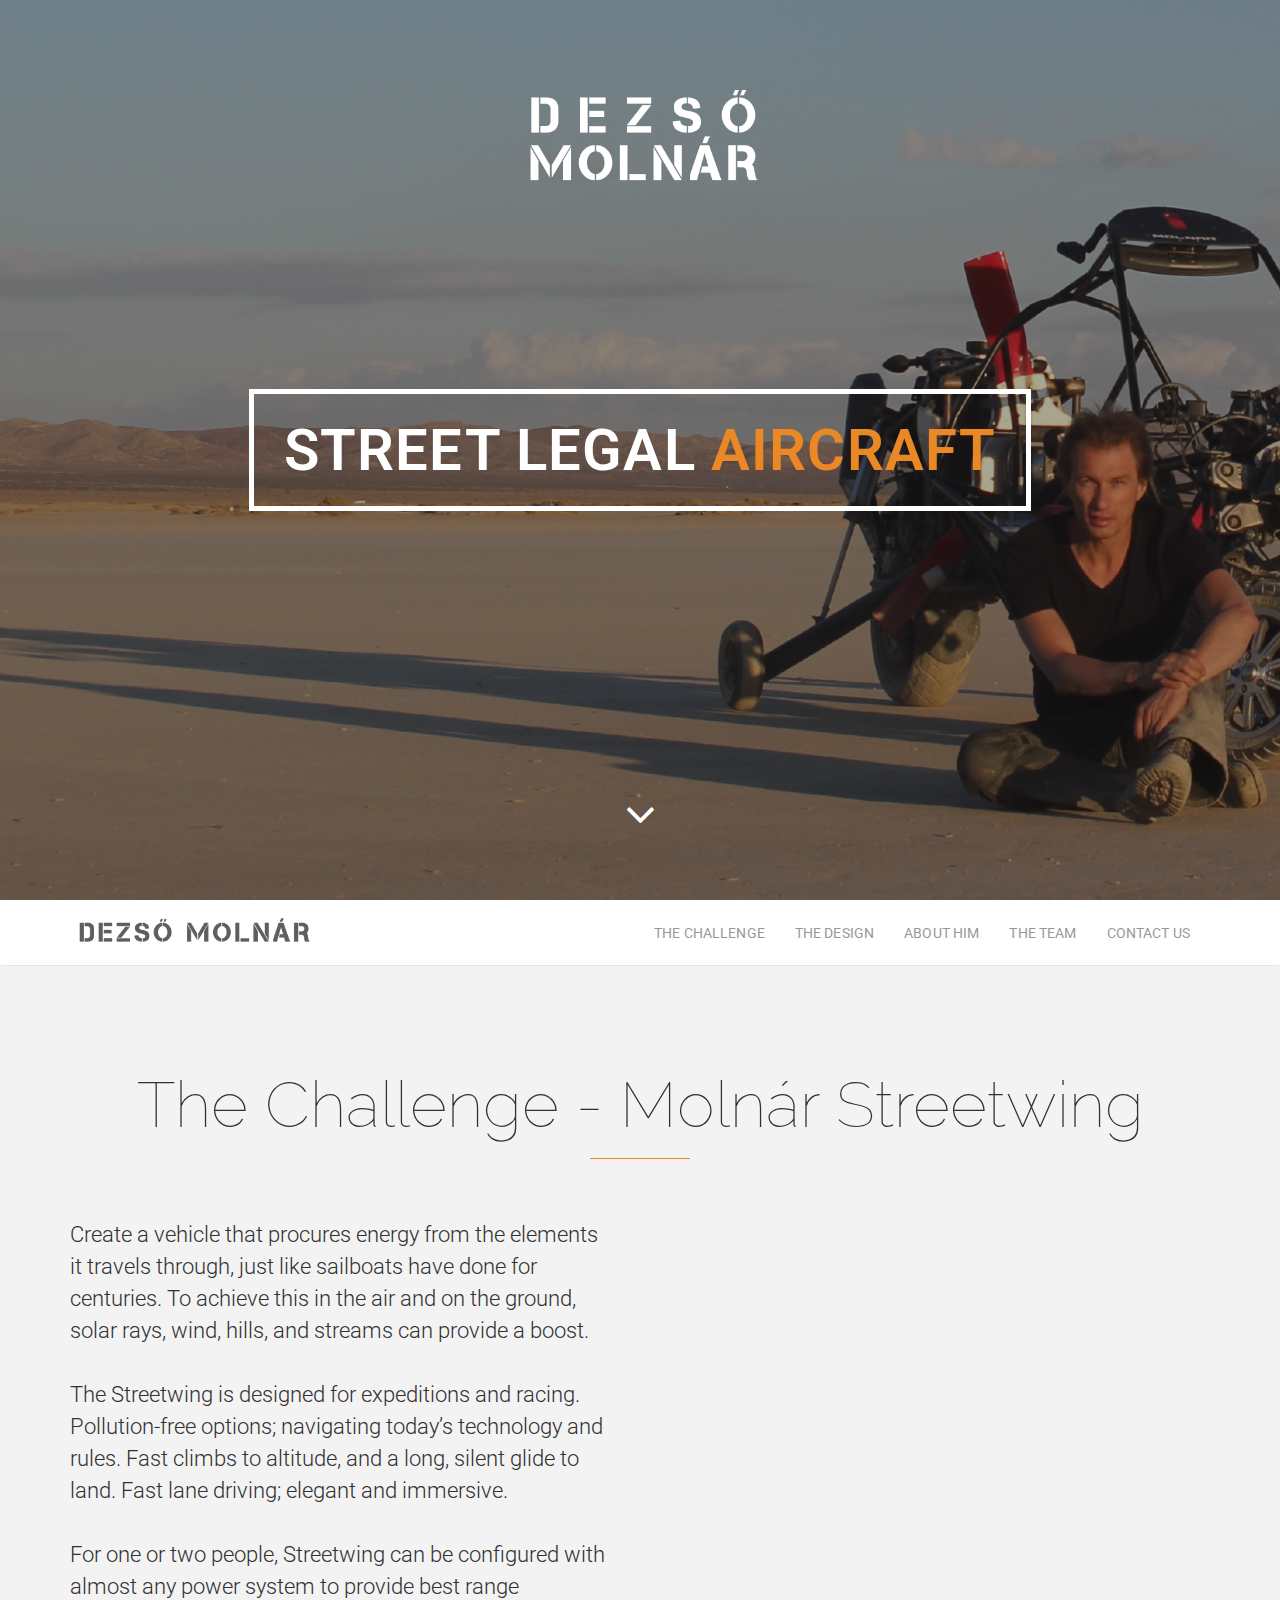
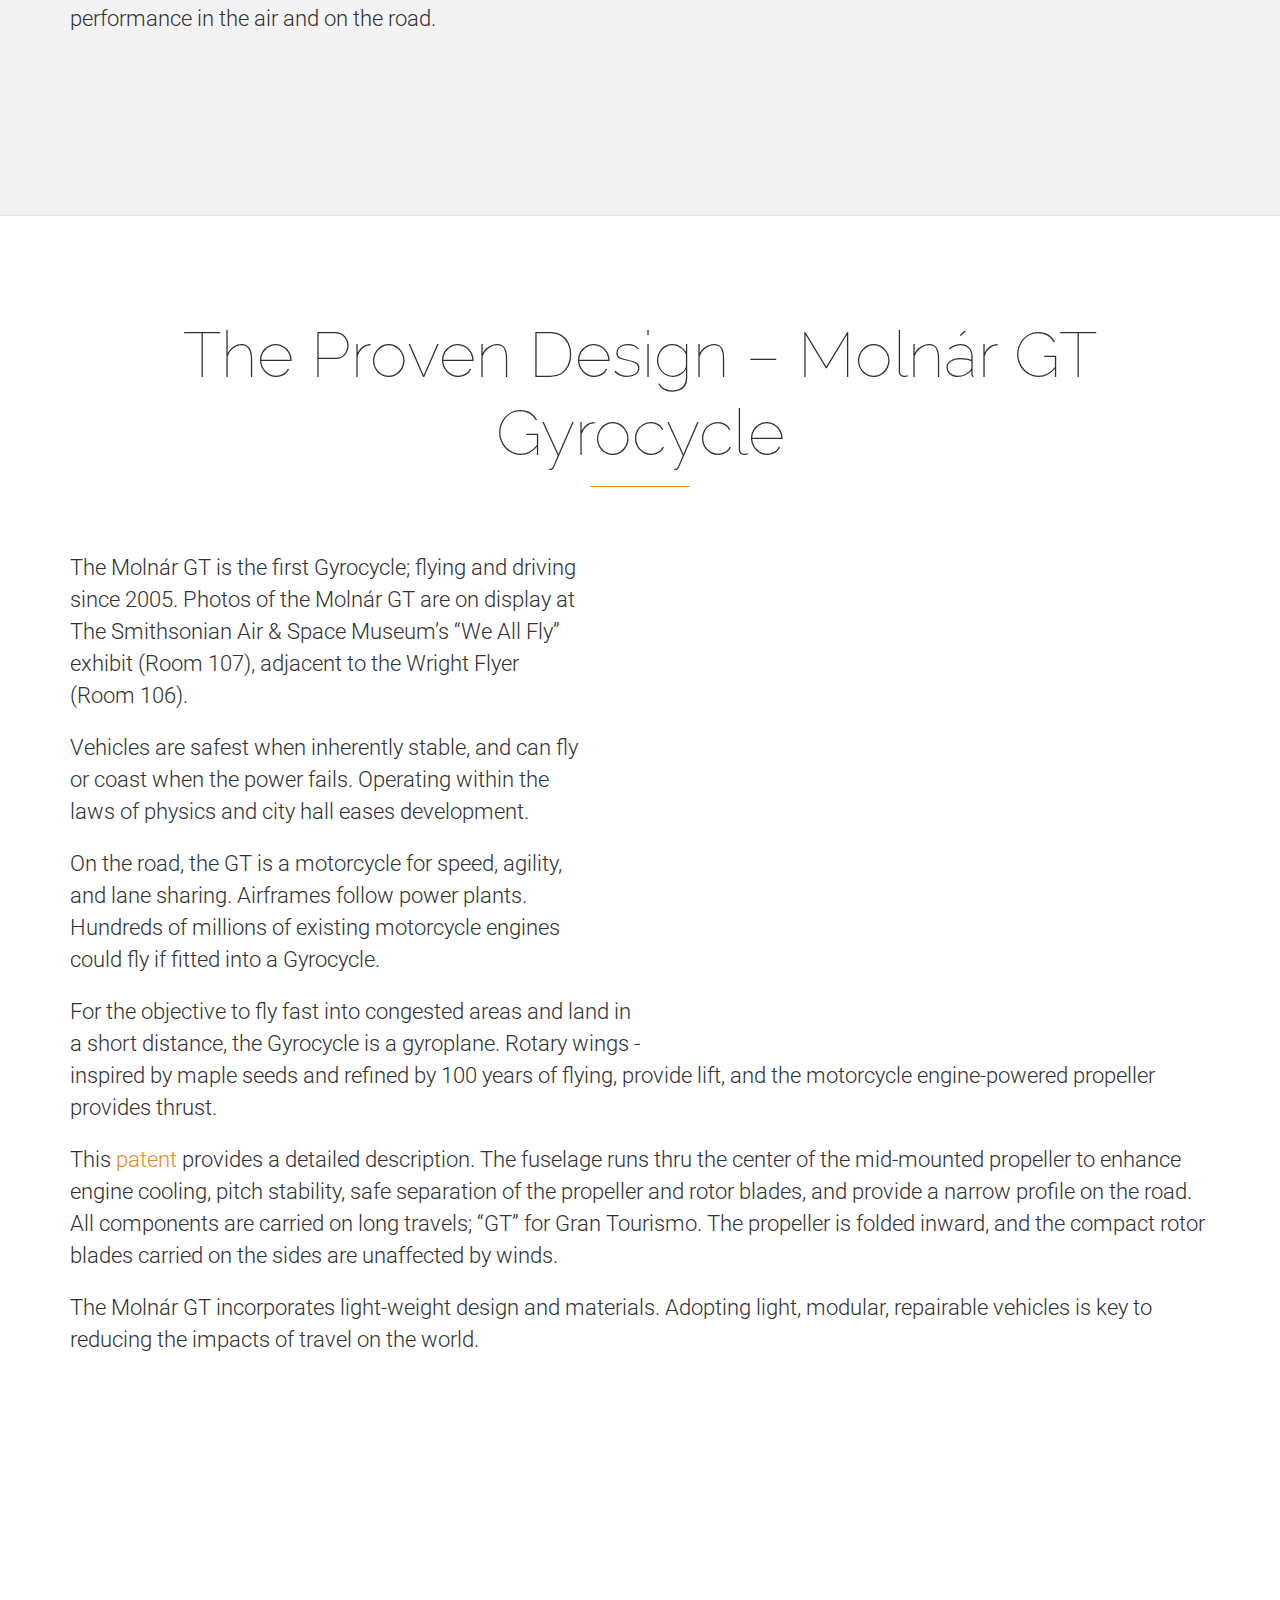
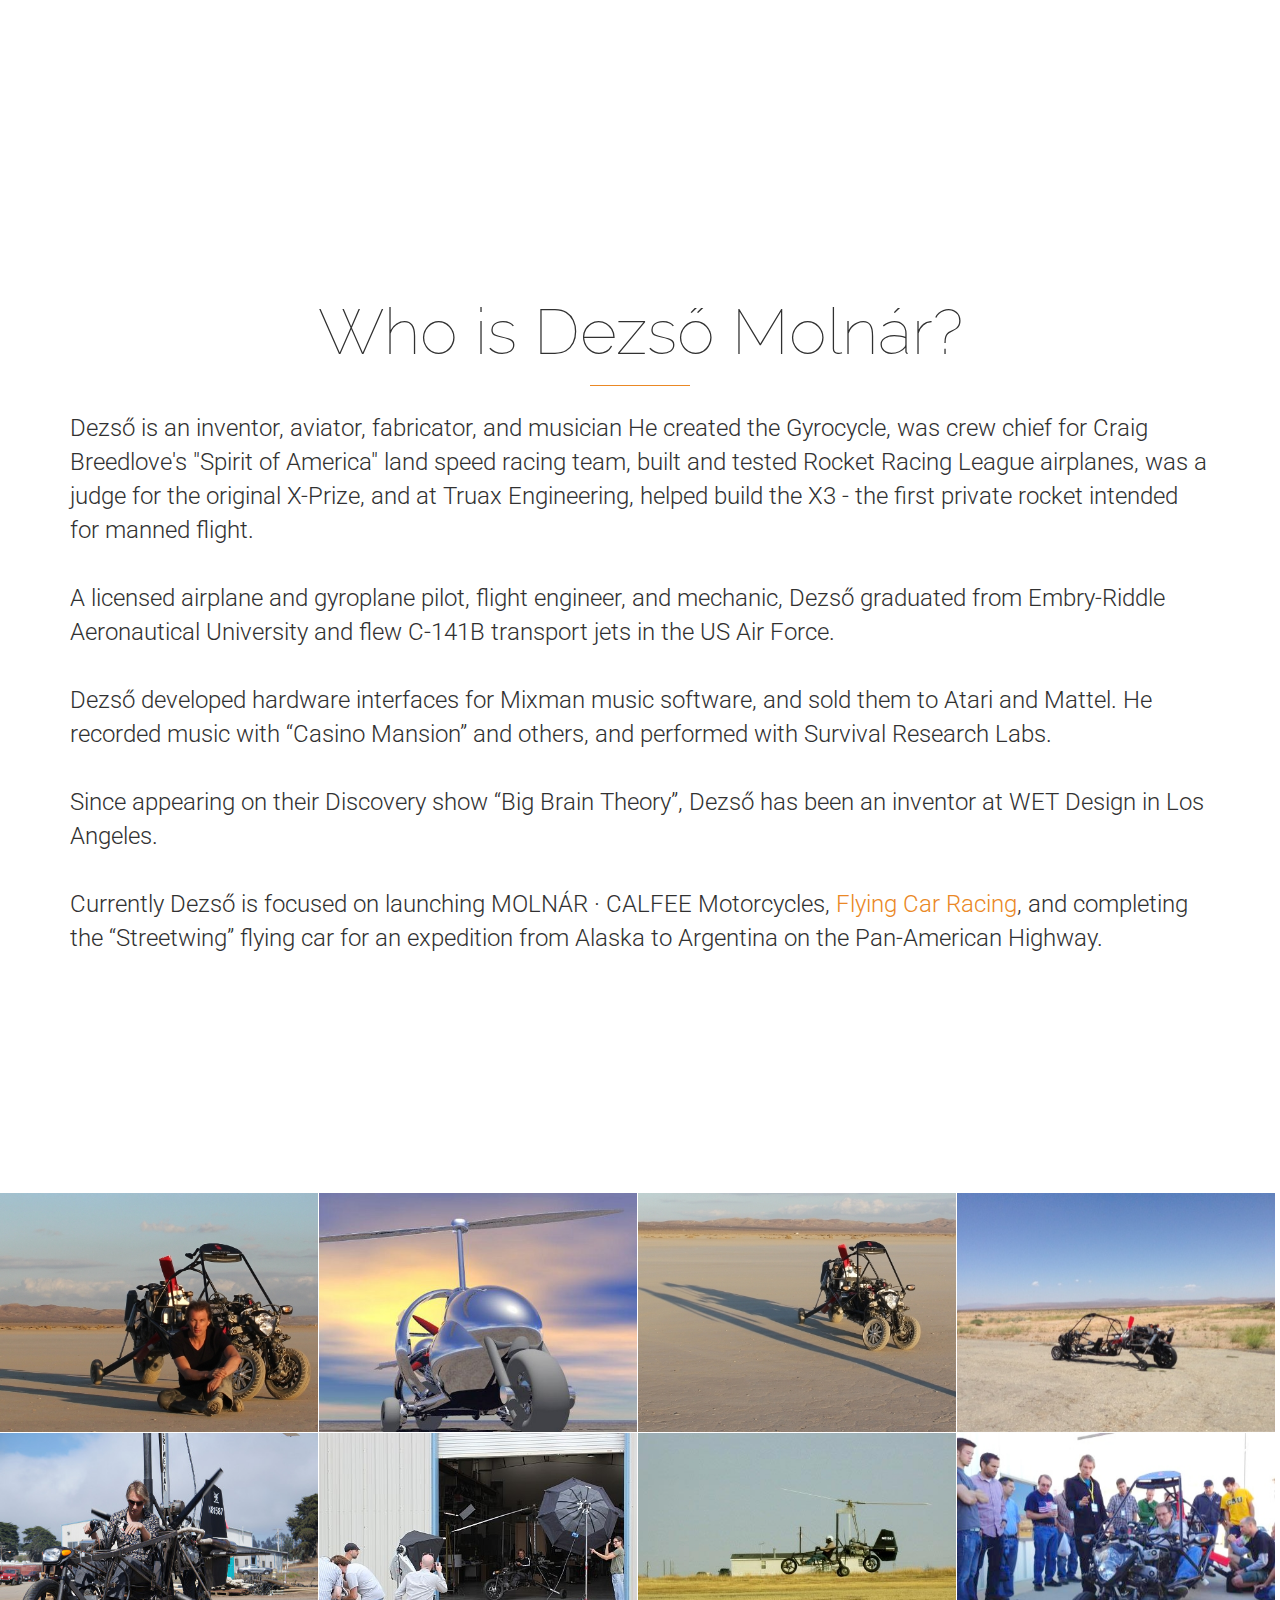
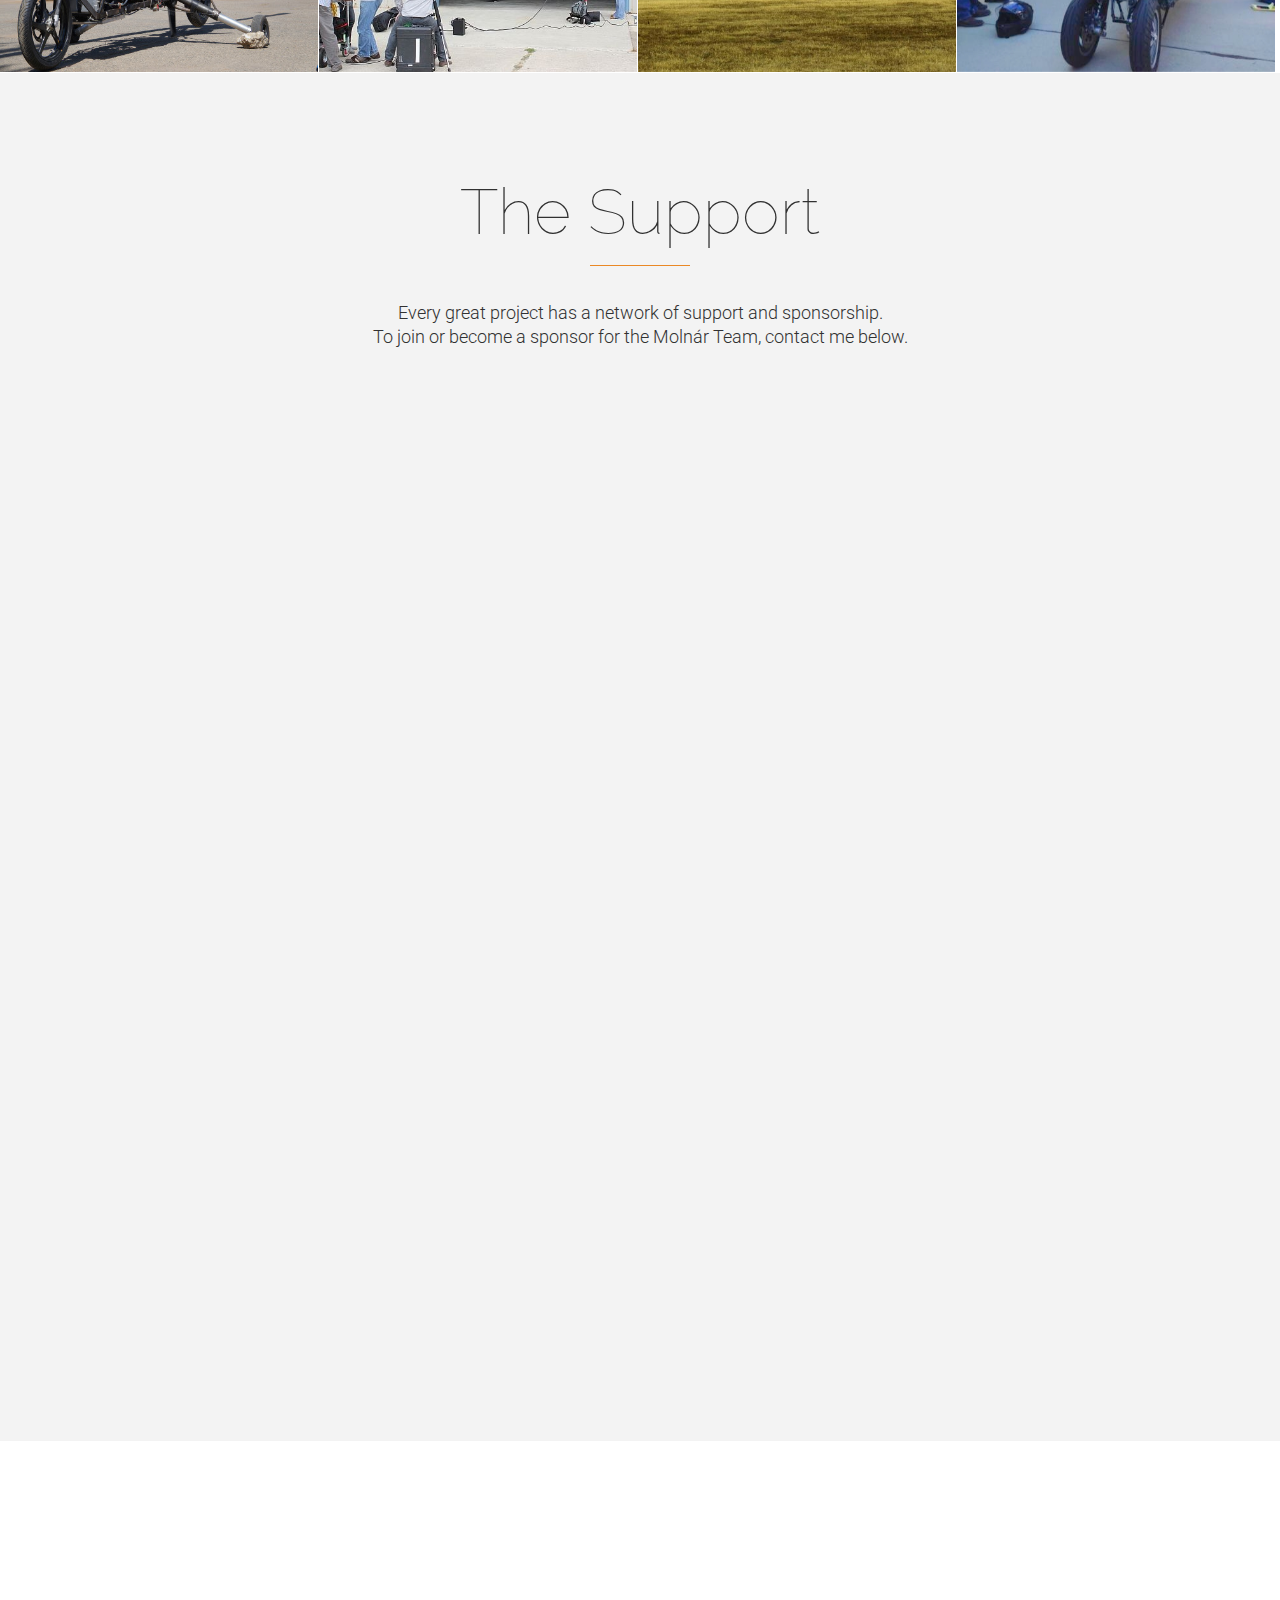
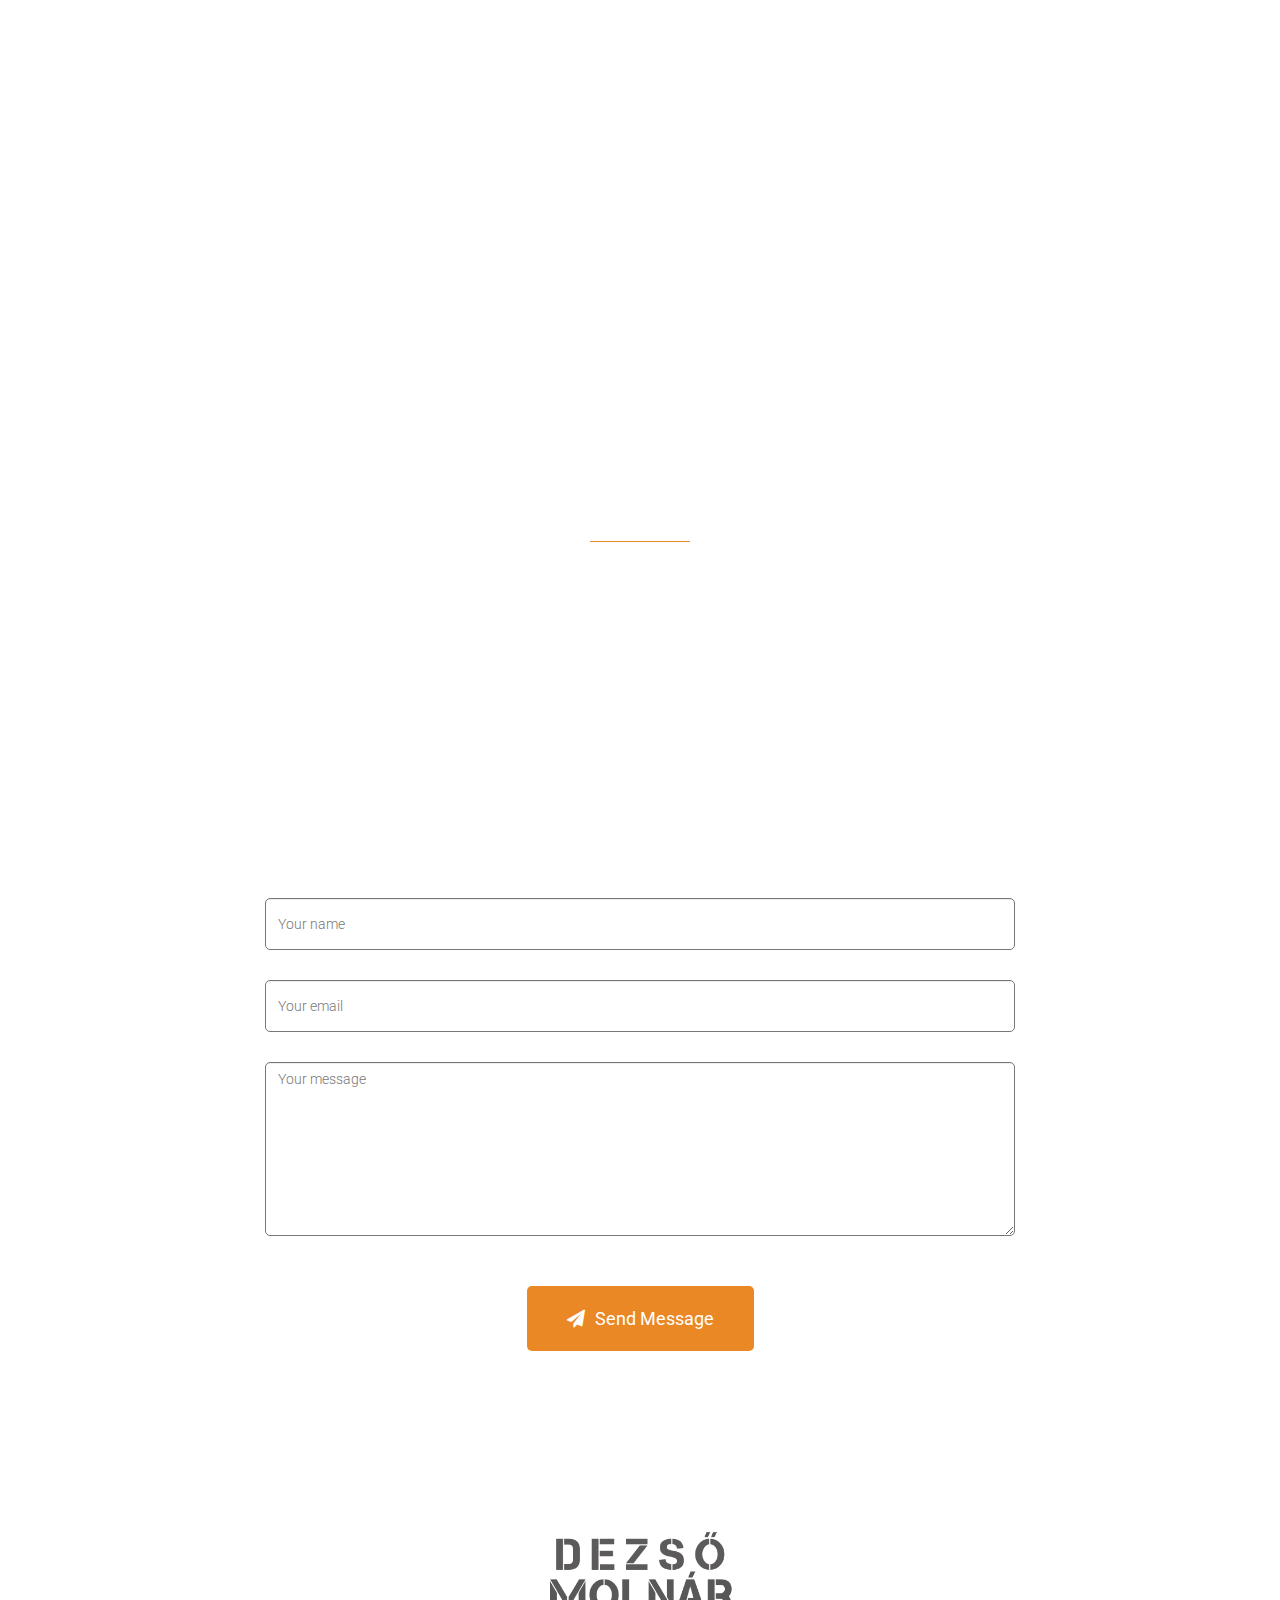
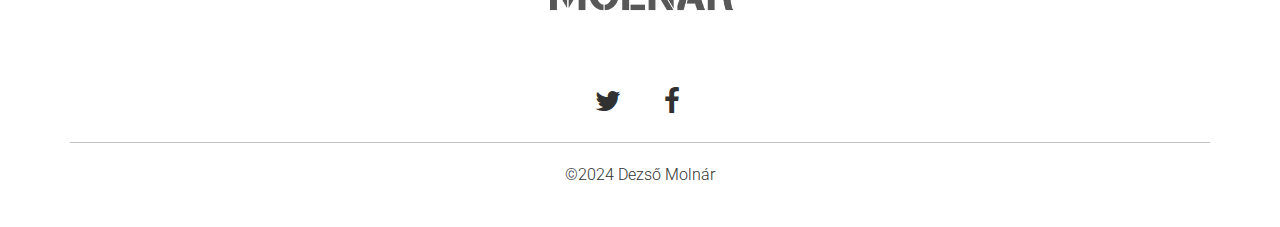
==== index.html @ 2fdbcf63 "Quotes and team updates" ====
<!DOCTYPE html>
<html lang="en-US" class="no-js">
	<head>

		<!-- ==============================================
		Title and Meta Tags
		=============================================== -->
		<meta charset="utf-8">
		<title>Dezso Molnar</title>
		<meta name="viewport" content="width=device-width, initial-scale=1, maximum-scale=1">
		<meta http-equiv="X-UA-Compatible" content="IE=edge">

		<!-- ==============================================
		Favicons
		=============================================== -->
		<link rel="shortcut icon" href="assets/images/favicon.ico">
		<link rel="apple-touch-icon" href="assets/images/apple-touch-icon.png">
		<link rel="apple-touch-icon" sizes="72x72" href="assets/images/apple-touch-icon-72x72.png">
		<link rel="apple-touch-icon" sizes="114x114" href="assets/images/apple-touch-icon-114x114.png">

		<!-- ==============================================
		CSS
		=============================================== -->
		<link rel="stylesheet" href="assets/css/bootstrap.min.css">
		<link rel="stylesheet" href="assets/css/font-awesome.css">
		<link rel="stylesheet" href="assets/css/flexslider.css">
		<link rel="stylesheet" href="assets/css/styles-5.css">


		<!-- ==============================================
		Fonts
		=============================================== -->
		<link href='http://fonts.googleapis.com/css?family=Roboto:100,300,100italic,400,300italic' rel='stylesheet' type='text/css'>
		<link href='http://fonts.googleapis.com/css?family=Raleway:400,100,200,300' rel='stylesheet' type='text/css'>

		<!-- ==============================================
		JS
		=============================================== -->

		<!--[if lt IE 9]>
			<script src="assets/js/respond.min.js"></script>
		<![endif]-->

		<script type="text/javascript" src="assets/js/libs/modernizr.min.js"></script>

	</head>

	<body data-spy="scroll" data-target="#main-nav" data-offset="400">

		<!--=== PAGE PRELOADER ===-->
		<div id="page-loader"><span class="page-loader-gif">Loading...</span></div>

		<!-- ==============================================
		HEADER
		=============================================== -->
		<header id="home" class="parallax-bg" data-parallax-background="assets/images/3.png" data-stellar-background-ratio=".4">

			<div class="header-content">

				<img class="header-logo" src="assets/images/dezso-logo2.png" alt=""/>

				<div class="flexslider header-slider">

					<ul class="slides">

						<li><h1 class="bordered-text">Street legal <span class="primary">aircraft</span></h1></li>
						<li><h1 class="bordered-text">The <span class="primary">future</span> of flight</h1></li>
						<li><h1 class="bordered-text"><span class="primary">Expeditions</span> and <span class="primary">racing</span></h1></li>

					</ul>

				</div><!--End home-slider -->

				<a class="scroll-button scrollto" href="#about"><i class="fa fa-angle-down"></i></a>

			</div>

		</header><!--End header -->

		<!-- ==============================================
		MAIN NAV
		=============================================== -->

		<div id="main-nav" class="navbar">
			<div class="container">

				<div class="navbar-header">

					<button type="button" class="navbar-toggle" data-toggle="collapse" data-target="#site-nav">
						<span class="icon-bar"></span><span class="icon-bar"></span><span class="icon-bar"></span>
					</button>

					<!-- ======= LOGO ========-->
					<a class="navbar-brand scrollto" href="#home">

						<img class="site-logo" src="assets/images/dezso-logo-main.png" alt="logo" />
					</a>

				</div>

				<div id="site-nav" class="navbar-collapse collapse">
					<ul class="nav navbar-nav navbar-right">
						<li class="sr-only">
							<a href="#home" class="scrollto">Home</a>
						</li>
						<li>
							<a href="#thechallenge" class="scrollto">The Challenge</a>
						</li>
						<li>
							<a href="#thedesign" class="scrollto">The Design</a>
						</li>
						<li>
							<a href="#dezsomolnar" class="scrollto">About Him</a>
						</li>
						<li>
							<a href="#thesupport" class="scrollto">The Team</a>
						</li>
						<li>
							<a href="#contact" class="scrollto">Contact Us</a>
						</li>
					</ul>
				</div><!--End navbar-collapse -->

			</div><!--End container -->

		</div><!--End main-nav -->

		<!-- ==============================================
		CALL TO ACTION
		=============================================== -->
		<section id="thechallenge" class="gray-bg padding-top-bottom">

			<div class="container">

				<h1 class="section-title">The Challenge - Molnár Streetwing</h1>
				<img  id="gyro"class="img-responsive img-center scrollimation fade-up" src="assets/images/car.png" alt="" />
				<div class="contain-description">
					<p id="description1">
						Create a vehicle that procures energy from the elements it travels through, just like sailboats have done for centuries. To achieve this in the air and on the ground, solar rays, wind, hills, and streams can provide a boost.

						<br /><br />The Streetwing is designed for expeditions and racing. Pollution-free options; navigating today’s technology and rules. Fast climbs to altitude, and a long, silent glide to land. Fast lane driving; elegant and immersive.

						<br /><br />For one or two people, Streetwing can be configured with almost any power system to provide best range performance in the air and on the road.
					</p>

				</div>

			</div><!--End container -->

		</section><!--End Call to Action -->
		<!-- ==============================================
		SERVICES
		=============================================== -->
		<section id="thedesign" class="white-bg padding-top-bottom">

			<div class="container">

				<h1 class="section-title">The Proven Design – Molnár GT Gyrocycle</h1>
				<img  id="copter"class="img-responsive img-center scrollimation fade-up" src="assets/images/3dRendition.jpg" alt="" />

				<p class="section-description gyrodesigndscript gdleft" id="gd1">
					The Molnár GT is the first Gyrocycle; flying and driving since 2005. Photos of the Molnár GT are on display at The Smithsonian Air & Space Museum’s “We All Fly” exhibit (Room 107), adjacent to the Wright Flyer (Room 106).
				</p>

				<p class="section-description gyrodesigndscript gdleft" id="gd2">
					Vehicles are safest when inherently stable, and can fly or coast when the power fails. Operating within the laws of physics and city hall eases development.
				</p>

				<p class="section-description gyrodesigndscript gdleft" id="gd3">
					On the road, the GT is a motorcycle for speed, agility, and lane sharing. Airframes follow power plants. Hundreds of millions of existing motorcycle engines could fly if fitted into a Gyrocycle.
				</p>

				<p class="section-description gyrodesigndscript" id="gd4">
					For the objective to fly fast into congested areas and land in a short distance, the Gyrocycle is a gyroplane. Rotary wings - inspired by maple seeds and refined by 100 years of flying, provide lift, and the motorcycle engine-powered propeller provides thrust.
				</p>

				<p class="section-description gyrodesigndscript" id="gd5">
					This <a href="https://patents.google.com/patent/US7815144B2/en?inventor=Dezso+Molnar">patent</a> provides a detailed description. The fuselage runs thru the center of the mid-mounted propeller to enhance engine cooling, pitch stability, safe separation of the propeller and rotor blades, and provide a narrow profile on the road. All components are carried on long travels; “GT” for Gran Tourismo. The propeller is folded inward, and the compact rotor blades carried on the sides are unaffected by winds.
				</p>

				<p class="section-description gyrodesigndscript" id="gd4">
					The Molnár GT incorporates light-weight design and materials. Adopting light, modular, repairable vehicles is key to reducing the impacts of travel on the world.
				</p>

			</div>

		</section>

		<!-- ==============================================
		COUNTERS
		=============================================== -->
		<section class="parallax-bg light-typo padding-top-bottom" data-parallax-background="assets/images/6-2.jpg" data-stellar-background-ratio=".5">

			<div class="container">

				<div class="row counters scrollimation fade-up">

					<div class="col-md-4 col-sm-6 text-center">

						<h1 class="counter" data-to="13" data-speed="3000">0</h1>
						<p>Years in Development</p>

					</div>

					<div class="col-md-4 col-sm-6 text-center">

						<h1 class="counter" data-to="110" data-speed="1500">0</h1>
						<p>Max Ground Speed</p>

					</div>

					<div class="col-md-4 col-sm-6 text-center">

						<h1 class="counter" data-to="70" data-speed="2300">0</h1>
						<p>Max Air Speed</p>

					</div>

				</div>

			</div>

		</section>

		<!-- ==============================================
		PORTFOLIO
		=============================================== -->
		<section id="dezsomolnar" class="padding-top">

			<div class="container">

				<h1 class="section-title">Who is Dezső Molnár?</h1>

				<p id="about">Dezső is an inventor, aviator, fabricator, and musician He created the Gyrocycle, was crew chief for Craig Breedlove's "Spirit of America" land speed racing team, built and tested Rocket Racing League airplanes, was a judge for the original X-Prize, and at Truax Engineering, helped build the X3 - the first private rocket intended for manned flight.

				<br /><br />A licensed airplane and gyroplane pilot, flight engineer, and mechanic, Dezső graduated from Embry-Riddle Aeronautical University and flew C-141B transport jets in the US Air Force.

				<br /><br />Dezső developed hardware interfaces for Mixman music software, and sold them to Atari and Mattel. He recorded music with “Casino Mansion” and others, and performed with Survival Research Labs.

				<br /><br />Since appearing on their Discovery show “Big Brain Theory”, Dezső has been an inventor at WET Design in Los Angeles.

				<br /><br />Currently Dezső is focused on launching MOLNÁR · CALFEE Motorcycles, <a href="http://www.flyingcarracing.com">Flying Car Racing</a>, and completing the “Streetwing” flying car for an expedition from Alaska to Argentina on the Pan-American Highway.
				</p>
				<!--==== Portfolio Filters ====-->
				<div id="filter-works">
					<ul>
						<li class="active scrollimation fade-right d1">
							<a href="#" data-filter="*">All</a>
						</li>
						<li class="scrollimation fade-right">
							<a href="#" data-filter=".dezso">Dezső</a>
						</li>
						<li class="scrollimation fade-left">
							<a href="#" data-filter=".design">The Construction</a>
						</li>
						<li class="scrollimation fade-left d1">
							<a href="#" data-filter=".flying">In Flight</a>
						</li>
					</ul>
				</div><!--End portfolio filters -->

				<!--==== Project Preview ====-->
				<div id="project-preview">

					<span class="close-preview">&times;</span>

					<h1 id="project-title"></h1>

					<div id="project-slider" class="flexslider"></div>

					<div id="project-content"></div>

				</div><!--Project Preview -->

			</div>

			<div class="masonry-wrapper">

				<div id="projects-container">

					<!-- ==============================================
					SINGLE PROJECT ITEM
					=============================================== -->
					<article class="project-item dezso">

						<img class="img-responsive project-image" src="assets/images/3-thumb.JPG"  alt=""><!--Project thumb -->

						<div class="hover-mask">
							<h2 class="project-title">Dezső Molnár</h2><!--Project Title -->
							<p>About him</p><!--Project Subtitle -->
						</div>

						<!--==== Project Preview HTML ====-->
						<div class="sr-only project-description" data-images="assets/images/3.JPG,assets/images/4.JPG,assets/images/construct/IMG_0874.JPG,assets/images/spirit_of_america.jpg,assets/images/soa_dezso_molnar.jpg,assets/images/spirit_tent_crew.jpg" >

							<p>Aviation, invention, fabrication, racing, exploration, music and cycling.</p>

							<p class="text-center"><a class="btn btn-quattro" href="mailto:dezsom@gmail.com"><i class="fa fa-arrow-right"></i>Email Dezso</a></p>

						</div>
					</article>
					<!-- ==============================================
					END PROJECT ITEM
					=============================================== -->

					<article class="project-item design">

						<img class="img-responsive project-image" src="assets/images/3dRendition-thumb.jpg"  alt=""><!--Project thumb -->

						<div class="hover-mask">
							<h2 class="project-title">The Machines</h2><!--Project Title -->
							<p>Inspiration to completion</p><!--Project Subtitle -->
						</div>

						<!--==== Project Preview HTML ====-->

						<div class="sr-only project-description" data-images="assets/images/3dRendition.jpg,assets/images/construct/GT2-exterior-2.jpg,assets/images/construct/GT-exterior.jpg" >

							<p>The Molnár G2 is a high-performance gyrocopter that represents Dezso Molnár’s vision for a flying car future.  The 2014 G2 features a carbon-fiber frame paired with a Suzuki SV650 motorcycle engine and carbon-steel propeller.  Molnár’s designs are light-weight and inspired by nature.  The vehicle achieves flight without a direct-drive spinning rotor while reaching ground speeds of up to 200 mph.</p>

							<p>Besides being uniquely well-adjusted vehicle for both terrestrial and airborne travel, the G2 has a variety of features common to most gyrocopters.  The gyrocopter has a superior safety profile due to an auto-rotating vertical-axis rotor, with a design inspired by the aerodynamic sycamore seed.  The rear-mounted horizontal-axis propeller pushes air past the propeller to generate lift and enable flight.  For terrestrial travel, the rear propeller disengages with the rotor and engages with the transmission, allowing the vehicle to achieve a rapid and seamless transition between flight and air travel modes.</p>

							<p>The G2 incorporates a versatile gyro design with light-weight materials and a vision to create a cost-effective flying car design for the near future.  To accelerate development, Molnar has proposed creating a flying car racing circuit that is sure to delight fans with a combination of speed and aero-acrobatics.</p>

						</div>

					</article><!--End Project Item -->

					<article class="project-item design">

						<img class="img-responsive project-image" src="assets/images/4-thumb.JPG"  alt=""><!--Project thumb -->

						<div class="hover-mask">
							<h2 class="project-title">Molnár G2</h2><!--Project Title -->
							<p>Built for Speed</p><!--Project Subtitle -->
						</div>

						<!--==== Project Preview HTML ====-->

						<div class="sr-only project-description" data-images="assets/images/4.JPG" >

							<p>
								Previous attempts to build a flying car have been "commuter vehicles for everybody".  This approach has not yielded a winning technology.
							</p>

							<p>
								We're proposing a new approach; the G2 is a call-to-arms, an invocation to join a new kind of motorsport to drive the development of flying cars.
							</p>

							<p>
								The G2 uses a stock Suzuki GSX-R 600 motorcycle engine to meld motorcycle with flying machine.  By building around a motorcycle concept, the G2 stays lightweight and avoids heavy requirements imposed on the building of automobiles.
							</p>

						</div>

					</article><!--End Project Item -->

					<article class="project-item design">

						<img class="img-responsive project-image" src="assets/images/Desert-thumb.jpg"  alt=""><!--Project thumb -->

						<div class="hover-mask">
							<h2 class="project-title">Mojave Desert</h2><!--Project Title -->
							<p>Road Trials</p><!--Project Subtitle -->
						</div>

						<!--==== Project Preview HTML ====-->

						<div class="sr-only project-description" data-images="assets/images/Desert.jpg" >

							<p>Safety is paramount for the viability of a flying car racing league. That's why the G2 has been subjected to extensive land and road tests.</p>

							<p>Most testing is conducted in the dry, flat conditions of the deserts around the Los Angeles area, including the Mojave Desert and El Mirage salt flats.</p>

						</div>

					</article><!--End Project Item -->

					<article class="project-item flying">

						<img class="img-responsive project-image" src="assets/images/molnar-gt-thumb.jpg"  alt=""><!--Project thumb -->

						<div class="hover-mask">
							<h2 class="project-title">Molnár GT</h2><!--Project Title -->
							<p>1st Generation Gyro</p><!--Project Subtitle -->
						</div>

						<!--==== Project Preview HTML ====-->

						<div class="sr-only project-description" data-images="assets/images/molnar-gt.jpg,assets/images/40664-molari_043.jpg,assets/images/40665-molari_047.jpg,assets/images/dez_tested_7.jpg" >

						</div>

					</article><!--End Project Item -->

					<article class="project-item">

						<img class="img-responsive project-image" src="assets/images/IMG_0901-thumb.JPG"  alt=""><!--Project thumb -->

						<div class="hover-mask">
							<h2 class="project-title">Media</h2><!--Project Title -->
							<p>Building awareness</p><!--Project Subtitle -->
						</div>

						<!--==== Project Preview HTML ====-->

						<div class="sr-only project-description" data-images="assets/images/IMG_0901.JPG" >

							<p>Stirring public passion support for the development of flying cars is central to any realistic plan for commercializing this form of transport.  Like any ambitious new technology, practical flying cars are years away from practical application.</p>

							<p>But that doesn't mean there isn't work that can be done now.</p>
							<p>The eye-catching G2 and GT have both been widely displayed at fairs, conventions and private demonstrations to help bring awareness to what's possible.  For more information on Press or Media opportunities with the Molnár G2 or GT, contact me below.</p>
						</div>

					</article><!--End Project Item -->

					<article class="project-item flying">

						<img class="img-responsive project-image" src="assets/images/flight.jpg"  alt=""><!--Project thumb -->

						<div class="hover-mask">
							<h2 class="project-title">In Flight</h2><!--Project Title -->
							<p>Safety First</p><!--Project Subtitle -->
						</div>

						<!--==== Project Preview HTML ====-->

						<div class="sr-only project-description" data-images="assets/images/flight.jpg" >

							<p>The first generation Molnár GT was completed in 2006 and was flown numerous occasions.  The G2 requires some additional investment to develop the vertical-axis rotor. The current plan is to begin flight tests with the G2 in early 2015</p>

						</div>

					</article><!--End Project Item -->

					<article class="project-item dezso">

						<img class="img-responsive project-image" src="assets/images/scaled.jpg"  alt=""><!--Project thumb -->

						<div class="hover-mask">
							<h2 class="project-title">Demonstrations</h2><!--Project Title -->
							<p>Demos and Special Events</p><!--Project Subtitle -->
						</div>

						<!--==== Project Preview HTML ====-->

						<div class="sr-only project-description" data-images="assets/images/scaled.jpg" >

							<p>Contact us below to learn about demonstrations or having the G2 displayed at your event.  Eye-catching and exciting, the G2 draws crowds and inspires.</p>
						</div>

					</article><!--End Project Item -->

				</div><!-- End projects -->

			</div><!-- End container -->

		</section>

		<!-- ==============================================
		TEAM
								<li><a href="http://www.lindberghgallery.com/"><i class="fa fa-envelope fa-fw"></i></a></li>
								<li><a href="https://twitter.com/ErikLindbergh"><i class="fa fa-twitter fa-fw"></i></a></li>
								<li><a href="https://www.facebook.com/erik.lindbergh"><i class="fa fa-facebook fa-fw"></i></a></li>
								<li><a href="http://www.linkedin.com/pub/craig-calfee/8/204/175"><i class="fa fa-linkedin fa-fw"></i></a></li>
		=============================================== -->
		<section id="thesupport" class="gray-bg padding-top-bottom">

			<div class="container">

				<h1 class="section-title">The Support</h1>
				<p class="section-description">Every great project has a network of support and sponsorship.

				<br>To join or become a sponsor for the Molnár Team, contact me below.
				</p>

				<div class="row">

					<div class="col-md-3 col-sm-6 team-member scrollimation fade-up d1">

						<div class="member-thumb">
							<img class="img-responsive img-center" src="assets/images/headshots/craig_calfee_streetwing_320x320.jpg" alt="" />

							<ul class="member-socials">
								<li><a href="http://www.calfeedesign.com"><i class="fa fa-envelope fa-fw"></i></a></li>
								<li><a href="http://www.linkedin.com/in/craigcalfee"><i class="fa fa-linkedin fa-fw"></i></a></li>
							</ul>

						</div>

						<div class="member-details">
							<h4>Craig Calfee</h4>
							<p class="title">Designer</p>
							<p>Craig is the award-winning designer of carbon-fiber and bamboo-frame bicycles at Calfee Design.</p>
						</div>

					</div>

					<div class="col-md-3 col-sm-6 team-member scrollimation fade-up">

						<div class="member-thumb">
							<img class="img-responsive img-center" src="assets/images/headshots/team_Leon_Warner_garage_320x320.jpg" alt="" />

							<ul class="member-socials">
								<li><a href="http://www.linkedin.com/in/leon-warner-1095791b5"><i class="fa fa-linkedin fa-fw"></i></a></li>
							</ul>

						</div>

						<div class="member-details">
							<h4>Leon Warner</h4>
							<p class="title">Composite Engineer</p>
							<p>
								Leon has built 60+ unique aircraft at Scaled Composites and also the Spirit of America land speed car.
							</p>
						</div>

					</div>

					<div class="col-md-3 col-sm-6 team-member scrollimation fade-up">

						<div class="member-thumb">
							<img class="img-responsive img-center" src="assets/images/headshots/team_elliott_xWing_mojave_fuel_HR_320x320.jpg" alt="" />

							<ul class="member-socials">
								<li><a href="https://www.linkedin.com/in/elliot-seguin-ba2a6434"><i class="fa fa-linkedin fa-fw"></i></a></li>
							</ul>

						</div>

						<div class="member-details">
							<h4>Elliott Seguin</h4>
							<p class="title">Experimental Test Pilot</p>
							<p>Wasabi Aero.</p>
						</div>

					</div>

					<div class="col-md-3 col-sm-6 team-member scrollimation fade-up">

						<div class="member-thumb">
							<img class="img-responsive img-center" src="assets/images/headshots/team_jesus_galaz_320x320.jpg" alt="" />

							<ul class="member-socials">
								<li><a href="https://www.linkedin.com/in/jesusgalaz"><i class="fa fa-linkedin fa-fw"></i></a></li>
							</ul>

						</div>

						<div class="member-details">
							<h4>Jesus Galaz</h4>
							<p class="title">Advanced Solid Works Designer</p>
							<p>Jesus models the Streetwing designs, and is a professor at Art Center College of Design.</p>
						</div>

					</div>

					<div class="col-md-3 col-sm-6 team-member scrollimation fade-up d1">

						<div class="member-thumb">
							<img class="img-responsive img-center" src="assets/images/headshots/team_ernesto_alvarez_320x320.jpg" alt="" />

							<ul class="member-socials">
								<li><a href="https://www.linkedin.com/in/ernesto-alvarez-live"><i class="fa fa-linkedin fa-fw"></i></a></li>
							</ul>

						</div>

						<div class="member-details">
							<h4>Ernesto Alvarez</h4>
							<p class="title">Electrical Technician</p>
							<p>Ernesto developed electrical systems on xWing, Streetwing, and daily at Industrial Light & Magic.</p>
						</div>

					</div>

				</div>

			</div>

		</section>

		<!-- ==============================================
		TESTIMONIALS
		=============================================== -->
		<section id="testimonials" class="parallax-bg light-typo padding-top-bottom" data-parallax-background="assets/images/5-1.jpg" data-stellar-background-ratio=".5">

			<div class="container">

				<h1 class="section-title scrollimation fade-up">What people say</h1>

				<div class="row scrollimation fade-in">

					<div class="col-sm-10 col-sm-offset-1">

						<div id="testimonials-slider" class="flexslider">

							<ul class="slides">
								<!--Single Testimonial-->
								<li>
									<div class="media">
										<div class="pull-left">
											<img class="client-img img-circle" src="assets/images/quote_Ashlee_G2_150x150.JPG" alt=""/>
										</div>
										<div class="media-body">
											<p class="testimonial">&ldquo;The best ride I have ever had&ldquo;</p>
											<p class="client">Ashlee Vance, author of "Elon Musk" and host of Bloomberg's "Hello World"<span></span></p>
										</div>
									</div>
								</li><!--End Single Testimonial-->
								<li>
									<div class="media">
										<div class="pull-left">
											<img class="client-img img-circle" src="assets/images/quote_Nolan_150x150.jpg" alt=""/>
										</div>
										<div class="media-body">
											<p class="testimonial">&ldquo;Dezső is the most talented engineer I know.  Not only does he think it up, he builds it.&ldquo;</p>
											<p class="client">Nolan Bushnell, Atari Founder and author of "Finding the Next Steve Jobs"</p>
										</div>
									</div>
								</li><!--End Single Testimonial-->
								<li>
									<div class="media">
										<div class="pull-left">
											<img class="client-img img-circle" src="assets/images/quote_mike_horn_150x150.jpg" alt=""/>
										</div>
										<div class="media-body">
											<p class="testimonial">&ldquo;Gyrocycles are the future of exploration.&ldquo;</p>
											<p class="client">Mike Horn, Explorer and Adventurer</p>
										</div>
									</div>
								</li>
								<li>
									<div class="media">
										<div class="pull-left">
											<img class="client-img img-circle" src="assets/images/quote_Kotler_GT_150x150.jpg" alt=""/>
										</div>
										<div class="media-body">
											<p class="testimonial">&ldquo;That conversation about the GT more than anything inspired this book&ldquo;</p>
											<p class="client">Steven Kotler, author of "Tomorrowland" and "Rise of Superman"<span></span></p>
										</div>
									</div>
								</li>
								<li>
									<div class="media">
										<div class="pull-left">
											<img class="client-img img-circle" src="assets/images/quote_Hatfield_150x150.jpg" alt=""/>
										</div>
										<div class="media-body">
											<p class="testimonial">&ldquo;The Streetwing is the Holy Grail&ldquo;</p>
											<p class="client">Richard Hatfield, CEO, Lighting Motorcycles<span></span></p>
										</div>
									</div>
								</li>
								<li>
									<div class="media">
										<div class="pull-left">
											<img class="client-img img-circle" src="assets/images/quote_dick_rutan_150x150.jpg" alt=""/>
										</div>
										<div class="media-body">
											<p class="testimonial">&ldquo;You solved the rotation problem. That's clever, that's really clever.&ldquo;</p>
											<p class="client">Dick Rutan, Voyager pilot and Collier Trophy recipient<span></span></p>
										</div>
									</div>
								</li>

							</ul>

						</div><!-- End slider -->

					</div><!-- End col -->

				</div><!-- End row -->

			</div><!-- End container -->

		</section>

		<!-- ==============================================
		PRESS
		=============================================== -->

		<!-- ==============================================
		CALL TO ACTION
		=============================================== -->
		<!-- <section class="color-bg light-typo cta">

			<div class="container">

				<div class="row scrollimation fade-right">
					<div class="col-md-9 cta-message">
						<p><strong>QUATTRO Bootstrap Template</strong> is the perfect sollution for your team's online portfolio. Don't waste time!</p>
					</div>
					<div class="col-md-3 cta-button">
						<p class="text-center"><a class="btn btn-quattro transparent" href="#"><i class="fa fa-shopping-cart"></i>Purchase Now</a></p>
					</div>
				</div> --><!--End row-->

			<!-- </div> --><!--End container -->

		<!-- /section> --><!--End Call to Action -->

		<!-- ==============================================
		CONTACT
		=============================================== -->
		<section id="contact" class="parallax-bg light-typo padding-top-bottom " data-parallax-background="assets/images/contact-bg.jpg" data-stellar-background-ratio=".1">

			<div class="container">

				<h1 class="section-title">Learn More</h1>
				<p class="section-description">
					To learn how to get involved in the development or display of these new vehicles, please contact Dezső Molnár.

					If you’re from the Press or Media, please contact Dezső Molnár to coordinate viewings of our new releases.

					To learn about how you can support the development of the future of urban transport, please contact us using the information below.

				<div class="row margin-bottom">

					<div class="col-sm-12 text-center contact-item scrollimation fade-up d1">
						<a class="icon" href="mailto:dezsom@gmail.com"><i class="fa fa-envelope fa-fw"></i></a>
						<h2>Email</h2>
						<p>dezsom@gmail.com</p>
					</div>

				</div>

				<div class="row">

					<!--=== Contact Form ===-->

					<form id="contact-form" class="col-sm-8 col-sm-offset-2" action="contact.php" method="post" novalidate>

						<div class="form-group">
						  <label class="control-label" for="contact-name">Name</label>
						  <div class="controls">
							<input id="contact-name" name="contactName" placeholder="Your name" class="form-control requiredField" type="text" data-error-empty="Please enter your name">
						  </div>
						</div><!-- End name input -->

						<div class="form-group">
						  <label class="control-label" for="contact-mail">Email</label>
						  <div class=" controls">
							<input id="contact-mail" name="email" placeholder="Your email" class="form-control requiredField" type="email" data-error-empty="Please enter your email" data-error-invalid="Invalid email address">
						  </div>
						</div><!-- End email input -->

						<div class="form-group">
						  <label class="control-label" for="contact-message">Message</label>
							<div class="controls">
								<textarea id="contact-message" name="comments"  placeholder="Your message" class="form-control requiredField" rows="8" data-error-empty="Please enter your message"></textarea>
							</div>
						</div><!-- End textarea -->

						<p class="text-center"><button name="submit" type="submit" class="btn btn-quattro" data-error-message="Error!" data-sending-message="Sending..." data-ok-message="Message Sent"><i class="fa fa-paper-plane"></i>Send Message</button></p>
						<input type="hidden" name="submitted" id="submitted" value="true" />

					</form><!-- End contact-form -->

				</div>

			</div>

		</section>

		<!-- ==============================================
		FOOTER
		=============================================== -->
		<footer id="main-footer">

			<div class="container text-center">

				<img class="img-responsive img-center footer-logo" src="assets/images/dezso-logo.png" alt="" />

				<ul class="social-links">
					<li><a href="http://www.twitter.com/dezsom"><i class="fa fa-twitter fa-fw"></i></a></li>
					<li><a href="http://www.facebook.com/flyingcarracing"><i class="fa fa-facebook fa-fw"></i></a></li>
				</ul>
				<p>&copy;2024 Dezső Molnár</p>

			</div>

		</footer>


		<!-- ==============================================
		SCRIPTS
		=============================================== -->
		<script>
  (function(i,s,o,g,r,a,m){i['GoogleAnalyticsObject']=r;i[r]=i[r]||function(){
  (i[r].q=i[r].q||[]).push(arguments)},i[r].l=1*new Date();a=s.createElement(o),
  m=s.getElementsByTagName(o)[0];a.async=1;a.src=g;m.parentNode.insertBefore(a,m)
  })(window,document,'script','//www.google-analytics.com/analytics.js','ga');

  ga('create', 'UA-56498433-1', 'auto');
  ga('send', 'pageview');

		</script>


		<script src="http://ajax.googleapis.com/ajax/libs/jquery/1.8.2/jquery.min.js"></script>
		<script>window.jQuery || document.write('<script src="assets/js/libs/jquery-1.8.2.min.js">\x3C/script>')</script>

		<script src="assets/js/libs/bootstrap.min.js"></script>
		<script src='assets/js/jquery.easing.1.3.min.js'></script>
		<script src='assets/js/jquery.scrollto.js'></script>
		<script src='assets/js/jquery.flexslider.min.js'></script>
		<script src='assets/js/jquery.stellar.js'></script>
		<script src="assets/js/jquery.masonry.min.js"></script>
		<script src="assets/js/waypoints.min.js"></script>
		<script src="assets/js/waypoints-sticky.min.js"></script>
		<script src="assets/js/jquery.countTo.js"></script>
		<script src="assets/js/contact.js"></script>
		<script src="assets/js/quattro.js"></script>

	</body>

</html>
---- assets/css/styles-5.css ----
/*CUSTOM*/
img.img-responsive.img-center.footer-logo {
width: 250px;
}
img#gyro {
margin-top: 40px;
width: 550px;
float: right;
margin-left: 50px;
margin-bottom: 50px;
}
p#description1 {
font-size: 22px;
text-align: left;
line-height: 32px;
margin-top: 75px;
}
p#description2 {
font-size: 22px;
text-align: left;
line-height: 32px;
}
section#thechallenge {
padding-bottom: 50px;
}
img#copter {
box-shadow: 4px 4px whitesmoke;
width: 50%;
float: right;
margin-top: 120px;
}
p.gyrodesignscript{
    font-size: 22px;
    line-height: 34px;
    text-align: left;
}
p#gd1 {
margin-top: 80px;
}
p.gdleft{
    width:45%;
}
p.section-description.gyrodesigndscript.gdleft{
    margin-bottom: 0px;
    margin-top: 20px;
    font-size: 22px;
    text-align: left;
    line-height: 32px;
}
p.section-description.gyrodesigndscript {
    margin-bottom: 0px;
    margin-top: 20px;
    font-size: 22px;
    text-align: left;
    line-height: 32px;    
}
/*p#gyrodesign {
font-size:24px;
line-height: 34px;
text-align: left;
width: 45%;
display: inline-block;
margin-top: 55px;
}
p#gyrodesign2 {
font-size:24px;
line-height: 34px;
text-align: left;
width: 45%;
margin-top: -40px;
}
p#gyrodesign3 {
font-size:24px;
line-height: 34px;
text-align: left;
font-size:24px;
margin-top: -40px;
}*/
section#thedesign {
padding-bottom: 50px;
}

/*--------------------
-----Main Styles------
----------------------*/
body,html{
    height:100%;
}

#home{
    display: table;
    height: 100%;
    width:100%;
}

body{
    font-family: Roboto, Arial, sans-serif;
    font-size:16px;
    color:#313131;
    font-weight:300;
    overflow-x:hidden;
}

h1,
h2,
h3,
h4,
h5,
h6{
    font-family: 'Raleway', sans-serif;
    font-weight:300;
    letter-spacing:0.02em;
    margin:0 0 20px;
}

p {
    font-size:16px;
    line-height:24px;
    font-weight:300;
    margin-bottom:20px;
}

p#about {
font-size: 24px;
line-height: 34px;
}

.lead {
    font-size:20px;
    line-height:28px;
    font-weight:100;
    letter-spacing:0.02em;
    margin-top:40px;
    margin-bottom:40px;
}

a,
a:hover,
a:focus {
    outline:none !important;
    text-decoration:none;
}

a {
    color:#EA8825;
    text-decoration: none;
}

a:hover,
a:focus {
    color:#EA8825;
    text-decoration: underline;
}

a:focus,
.btn:focus {
    outline: none;
}

.color-bg a{
    color:#fff;
    text-decoration: underline;
}

.color-bg a:hover,
.color-bg a:focus {
    color:#fff;
    text-decoration: none;
}

.primary {
    color:#EA8825;
}

/*----------------------
---Main Layout Styles---
------------------------*/
.img-center{
    margin:0 auto;
}

.padding-top-bottom {
    padding:100px 0;
}

.padding-top {
    padding:100px 0 0;
}

.margin-bottom{
    margin-bottom: 40px;
}

.navbar {
    margin:0;
    border-radius:0;
}

.section-title{
    position:relative;
    margin-bottom:40px;
    font-family: 'Raleway', sans-serif;
    font-size:64px;
    line-height:78px;
    font-weight:100;
    letter-spacing:0;
    text-align:center;
}

.section-title:after{
    display:block;
    content:"";
    width:100px;
    height:1px;
    position:absolute;
    left:50%;
    bottom:-15px;
    margin-left:-50px;
    background:#EA8825;
}

.section-description {
    text-align:center;
    font-size:18px;
    margin-bottom:60px;
    margin-top: 50px;
}

.subsection-title{  
    text-align:center;
    margin-top:80px;
}

.subsection-description {
    text-align:center;
    margin-bottom:60px;
}

.big-title{
    position:relative;
    margin-bottom:40px;
    font-family: 'Raleway', sans-serif;
    font-size:52px;
    line-height:1.05em;
    font-weight:100;
    letter-spacing:0;
}

.big-title:after{
    display:block;
    content:"";
    width:100px;
    height:1px;
    position:absolute;
    left:0;
    bottom:-20px;
    background:#EA8825;
}

.flexslider {
    margin:0;
    padding:0;
    background:transparent;
    border:none;
    box-shadow:none;
    -webkit-touch-callout: none;
    -webkit-user-select: none;
    -khtml-user-select: none;
    -moz-user-select: none;
    -ms-user-select: none;
    user-select: none;
    z-index:1;
}

/*------------------
----- Buttons ------
--------------------*/

.btn-quattro,
.btn-quattro:focus {
    border: none;
    font-size: 18px;
    cursor: pointer;
    padding: 20px 40px;
    display: inline-block;
    margin:20px 0;
    text-decoration: none;
    font-weight: 400;
    outline: none;
    position: relative;
    background: #EA8825;
    color: #fff;
    border-radius: 5px;
    -webkit-transition: all .2s ease-out;
    transition: all .2s ease-out;
}

.btn-quattro:hover,
.btn-quattro:active {
    color: #fff;
    background: #D97721;
    text-decoration: none;
    -webkit-transition: all .2s ease-out;
    transition: all .2s ease-out;
}

.btn-quattro.transparent,
.btn-quattro.transparent:focus {
    background: transparent;
    padding: 18px 38px;
    border:2px solid #fff;
    box-shadow: none;
    text-decoration: none;
    -webkit-transition:all .2s ease-out;
    transition:all .2s ease-out;
}

.btn-quattro.transparent:hover,
.btn-quattro.transparent:active {
    background: #fff;
    color:#EA8825;
    top:0;
    box-shadow:0 3px rgba(0,0,0,0.1);
    text-decoration: none;
}

.btn-quattro.white,
.btn-quattro.white:focus {
    background: #fff;
    color:#EA8825;
    box-shadow: none;
    text-decoration: none;
    -webkit-transition:all .2s ease-out;
    transition:all .2s ease-out;
}

.btn-quattro.white:hover,
.btn-quattro.white:active {
    color: #fff;
    background: #EA8825;
    top:0;
    text-decoration: none;
}


.btn-quattro [class*=fa]{
    margin-right:10px;
}

.btn + .btn {
    margin-left:10px;
}

/*----------------
----- Colors -----
------------------*/

.white-bg{
    background:#fff;
}

.gray-bg{
    background:#f3f3f3;
}

.color-bg{
    background:#EA8825;
}

.dark-bg{
    background:#4E5961;
}

.light-typo {
    color:#fff;
}

.color-bg.light-typo .section-title:after{
    background:#fff;
}

.white-bg + .gray-bg,
.gray-bg + .white-bg {
    border-top:1px solid #e5e5e5;
}

.parallax-bg{
    background-repeat:no-repeat;
    background-position: 50% 0;
    background-size:cover;
	background-attachment:fixed;
}

.touch .parallax-bg{
	background-attachment:scroll;
}

/*-----------------------
---- Preloader Styles ----
-------------------------*/
#page-loader{
    position: fixed;
    top:0;
    left:0;
    bottom: 0;
    right: 0;
    background: #fff;
    z-index: 99999;
}

#page-loader .page-loader-gif{
    display: block;
    width:100%;
    height:64px;
    position: absolute;
    top:50%;
    left:0;
    margin:-32px 0 0;
    font-size:21px;
    line-height:58px;
    font-family:Raleway;
    font-weight:400;
    text-align: center;
    color:#aaa;
    color:rgba(0,0,0,0.2);
    background: url('../images/preloader.gif') 50% 0 no-repeat;    
}

/*----------------------
----Navigation Styles---
------------------------*/
.sticky-wrapper{
    background:#F3F3F3;
}

#main-nav{
    position:static;
    top:-70px;
    background:#fff;
    color:#4E5961;
    box-shadow:none;
    width:100%;
    border-bottom: 1px solid #e5e5e5;
    -webkit-transition:box-shadow .2s ease-out, top .3s ease-out .1s;
    transition:box-shadow .2s ease-out, top .3s ease-out .1s;
    z-index:999999;
}

#main-nav.stuck{
    position:fixed;
    top:0;
    left:0;
    border-bottom: 1px solid #fff;
    box-shadow:0 1px 3px rgba(0,0,0,0.3);
}

#main-nav .navbar-toggle{
    border:1px solid #4E5961;
    border-radius:0;
}

#main-nav .icon-bar {
    background:#4E5961;
}

.navbar-brand,
.navbar-brand:hover,
.navbar-brand:active,
.navbar-brand:focus {
    position:relative;
    padding:0 10px;
    margin:12px 0;
    font-size:28px;
    line-height:54px;
    height:40px;
    font-weight:600;
    color:#777;
    font-variant:small-caps;
    letter-spacing:0.02em;
    -webkit-transition:font-size .2s ease-out;
    transition:font-size .2s ease-out;
    overflow:hidden;
}

.site-logo {
height: 25px;
margin: 5px;
top: 0;
vertical-align: top;
}

#main-nav .container{
    padding:0 20px;
    -webkit-transition:padding 0.3s ease-out;
    transition:padding 0.3s ease-out;
}

#main-nav .nav a{
    position:relative;
    z-index:1;
}

#main-nav .nav a,
#main-nav .nav a:active,
#main-nav .nav a:hover{
    padding:5px 10px;
    font-size:14px;
    line-height:54px;
    font-weight:400;
    letter-spacing:0.01em;
    text-transform:uppercase;
    background:transparent;
    color:#313131;
    opacity:0.5;
    -webkit-transition:opacity 0.2s ease-out;
    transition:opacity 0.2s ease-out; 
}

#main-nav.stuck .nav .active a,
#main-nav .nav a:hover{
    opacity:1;
}

#main-nav .nav a:before {
    display:none;
    position:absolute;
    top:-1px;
    left:5%;
    content:"";
    width:90%;
    height:3px;
    background:#EA8825;
    z-index:-1;
    opacity:0;
    -webkit-transition:all 0.3s ease-out;
    transition:all 0.3s ease-out;
}

#main-nav .nav .active a:before {
    opacity:1;
}

#main-nav.stuck .nav .active a:before {
    display:block;
}

#main-nav li{
    background:transparent;
    margin:0 5px;
}

#main-nav .dropdown-menu a{
    font-size:14px;
}

/*----------------------
-----Header Styles------
------------------------*/

#home {
    color:#fff;
    padding:0;
    margin-bottom:0;
}

#home .header-content{
    position:relative;
    display:table-cell;
    text-align:center;
    vertical-align:middle;
}

#home .header-content.pattern-bg{
    background:url(../images/pattern-bg.png);
    background-color:rgba(0,0,0,0.5);
}

.header-logo{
    position: absolute;
    top:10%;
    left:50%;
    width:280px;
    margin-left:-140px;
}

.scroll-button{
    position:absolute;
    bottom:30px;
    left:50%;
    margin-left:-35px;
    color:#fff !important;
    padding:20px;
    font-size:48px;
    -webkit-animation: moving 2s ease-out infinite;
    animation: moving 2s ease-out infinite;
}

@-webkit-keyframes moving {
    0% 		{ bottom: 30px; }
    30% 	{ bottom: 10px; }
    60% 	{ bottom: 30px; }
}

@keyframes moving {
    0% 		{ bottom: 30px; }
    30% 	{ bottom: 10px; }
    60% 	{ bottom: 30px; }
}

#home h1{
    margin:0;
    font-size:63px;
}

#home p{
    margin:0;
}

#home .large-text{
    margin-bottom:10px;
    font-size:86px;
    line-height:92px;
    font-weight:900;
}

#home .bordered-text{
    display:inline-block;
    border:5px solid #fff;
    margin:0 50px 0;
    padding:20px 30px;
    font-family: 'Roboto', Arial, sans-serif;
    font-size:58px;
    line-height:72px;
    font-weight:600;
    text-transform: uppercase;
}

.header-slider li{
    -webkit-transform:translateY(50px);
    transform:translateY(50px);
    -webkit-transition:-webkit-transform .4s ease-out;
    transition:transform .4s ease-out;
}

.header-slider li.flex-active-slide{
    -webkit-transform:translateY(0);
    transform:translateY(0);
    -webkit-transition:-webkit-transform .4s ease-out .1s;
    transition:transform .4s ease-out .1s;
}

/*-------------------------
------ About Styles -------
--------------------------*/
#about{
    padding-bottom: 80px;
}

#about img{
    margin-bottom:60px;
}
/*-------------------------
------Call to action-------
--------------------------*/
.cta {
    padding:50px 0 30px;
}

.cta .cta-message p {
    padding:15px 0 20px;
    font-size:22px;
    line-height:32px;
}

.cta .cta-message strong {
    font-size:24px;
    letter-spacing:0.02em;
}

.cta .cta-button{
    padding:0;
}

/*--------------------
---Features Styles---
----------------------*/
.features .section-description{
    margin-bottom:80px;
}

.features .icon {
    width:80px;
    height:80px;
    text-align:center;
    background:transparent;
    color:#EA8825;
    font-size:28px;
    line-height:80px;
    border:1px solid #EA8825;
    border-radius:50%;
    -webkit-transition:all .3s ease-out;
    transition:all .3s ease-out;
}

.features .media:hover .icon {
    background:#EA8825;
    color: #fff;
}

.features .icon .icon-1 {
    width:80px;
    opacity:1;
    -webkit-transform:scale(1);
    transform:scale(1);
    -webkit-transition:all .3s ease-out .2s;
    transition:all .3s ease-out .2s;
}

.features .icon .icon-2 {
    width:80px;
    position:relative;
    top:-80px;
    opacity:0;
    -webkit-transform:scale(2);
    transform:scale(2);
    -webkit-transition:all .3s ease-out 0s;
    transition:all .3s ease-out 0s;
}

.features .media:hover .icon .icon-1 {
    opacity:0;
    -webkit-transform:scale(0);
    transform:scale(0);
    -webkit-transition:all .3s ease-out 0s;
    transition:all .3s ease-out 0s;
}

.features .media:hover .icon .icon-2 {
    opacity:1;
    -webkit-transform:scale(1);
    transform:scale(1);
    -webkit-transition:all .3s ease-out .2s;
    transition:all .3s ease-out .2s;
}

.features .media {
    margin-bottom:40px;
}

.features .media-body p{
    font-size:16px;
}

.features .media h4 {
    -webkit-transition:color .3s ease-out;
    transition:color .3s ease-out;
}

.features .media:hover h4 {
    color:#EA8825;
}

/*-----------------------
-----Services Styles-----
-------------------------*/
.services{
    margin-top:80px;
    margin-bottom:40px;
}

.services .icon {
    position:relative;
    width:150px;
    height:150px;
    margin:0 auto;
    text-align:center;
    line-height:150px;
    font-size:48px;
    color:#fff;
    background: #EA8825;
    border:1px solid #EA8825;
    border-radius:50%;
    box-shadow:0 0 0 0 rgba(0,0,0,0.0);
    margin-bottom:40px;
    -webkit-transition:all .3s ease-out;
    transition:all .3s ease-out;
}

.services .item:hover .icon {
    color:#EA8825;
    background: #fff;
    border:1px solid #ddd;
}

.services .item:hover [class*=fa]{
    -webkit-transform:scale(1.2);
    transform:scale(1.2);
    -webkit-transition:all .3s ease-out;
    transition:all .3s ease-out;
}

.services h3 {
    font-size:21px;
    font-weight:400;
    text-transform:uppercase;
    -webkit-transition:color .3s ease-out;
    transition:color .3s ease-out;
}

.services .item:hover h3 {
    color:#EA8825;
}

.services p {
    padding:0 20px;
    font-size:16px;
    line-height:21px;
}


/*--------------------
----Counters Styles----
----------------------*/

.counter{
    margin-top:20px;
    font-size:98px;
    line-height: 1.05em;
    font-weight:100;
    color:#EA8825;
}

.counter + p {
    font-size:24px;
    color:#fff;
}

/*-------------------
-----Team Styles-----
---------------------*/	
.team-member {
    margin-bottom:30px;
    position: relative;
}

.member-thumb{
    position: relative;
    text-align:center;
    border:1px solid #ddd;
    border-bottom: none;
    overflow:hidden;
}

.member-thumb img{
    -webkit-transition:-webkit-transform .2s ease-out;
    transition:transform .2s ease-out;
}

.team-member:hover .member-thumb img{
    -webkit-transform:scale(1.3);
    transform:scale(1.3);
}

.member-details h4{
    margin:0;
    font-size:21px;
}

.member-details .title{
    margin:0 0 10px;
    font-size: 16px;
    color:#EA8825;
    -webkit-transition:all .3s ease-out;
    transition:all .3s ease-out;
}

.member-details p{
    margin:0;
    font-size: 14px;
}

.team-member .member-details {
    margin:0;
    position:relative;
    padding:20px;
    background:#fff;
    border:1px solid #ddd;
    border-top: none;
    -webkit-transition:all .3s ease-out;
    transition:all .3s ease-out;
}

.team-member:hover .member-details {
    background:#EA8825;
    color:#fff;
}

.team-member:hover .member-details .title{
    color:#fff;
}

.team-member .member-socials {
    bottom:20px;
    position: absolute;
    list-style:none;
    margin:0;
    padding:0;
    width:100%;
}

.team-member .member-socials li {
    display:inline-block;
    text-align:center;
    margin:0 2px;
    opacity:0;
    -webkit-transform: translateY(50px);
    transform: translateY(50px);
    -webkit-transition:all .2s ease-out;
    transition:all .2s ease-out;
}

.team-member:hover .member-socials li:nth-child(2) {
    transition-delay:.1s;
}

.team-member:hover .member-socials li:nth-child(3) {
    transition-delay:.2s;
}

.team-member:hover .member-socials li:nth-child(4) {
    transition-delay:.3s;
}

.team-member:hover .member-socials li:nth-child(5) {
    transition-delay:.4s;
}

.team-member:hover .member-socials li {
    opacity:1;
    -webkit-transform: translateY(0px);
    transform: translateY(0px);
}

.team-member .member-socials li a{
    display:inline-block;
    padding:0;
    min-width:40px;
    height:40px;
    font-size:21px;
    line-height:40px;
    color:#EA8825;
    background:rgba(255,255,255,.8);
    border-radius:5px;
    -webkit-transition:all .3s ease-out;
    transition:all .3s ease-out;
}

.team-member .member-socials li a:hover{
    background:#EA8825;
    color:#fff;
}

/*-----------------------
--- Portfolio Styles ----
-------------------------*/

#portfolio{
    background:#fff;
    color:#313131;
}

#filter-works ul {
    list-style:none;
    padding:0;
    margin:0;
    margin-top:60px;
    margin-bottom:40px;
    text-align:center;

}

#filter-works ul li{
    position:relative;
    display:inline-block;
    padding:0;
    line-height:24px;
    background:transparent;
    margin:0;
    margin-bottom:10px;
}

#filter-works ul li a{
    display:block;
    font-size:16px;
    line-height:28px;
    height:48px;
    text-transform:uppercase;
    border:1px solid #ddd;
    padding:10px 15px;
    -webkit-transition:all .2s ease-out;
    transition:all .2s ease-out;
}

#filter-works ul li a,
#filter-works ul li a:active,
#filter-works ul li a:hover{
    font-weight:300;
    background:transparent;
    color:#313131;
    text-decoration:none;
}

#filter-works ul li.active a,
#filter-works ul li:hover a{
    color:#fff;
    background: #EA8825;
    border:1px solid #EA8825;
}

.masonry-wrapper{
    margin:0 auto;
    padding:0;
    width:100%;
    overflow:hidden;
}

#projects-container {
    margin:0 auto;
    width:100%;
    visibility:hidden;
}

#projects-container .project-item{
    display:block;
    position:relative;
    margin:0;
    width:24.96%;
    margin-bottom:0;
    border-right:1px solid #fff;
    border-bottom:1px solid #fff;
    -webkit-transform: scale(1);
    -moz-transform: scale(1);
    -ms-transform: scale(1);
    transform: scale(1);
    opacity:1;
    filter:alpha(opacity=100);
    overflow:hidden;
    z-index:10;
    -webkit-backface-visibility: hidden;
}

#projects-container .project-item.filtered{
    -webkit-transform: scale(0);
    -moz-transform: scale(0);
    -ms-transform: scale(0);
    transform:scale(0);
    opacity:0;
    filter:alpha(opacity=0);
    z-index:0;
    -webkit-backface-visibility: hidden;
}

.project-item:hover{
    cursor:pointer;
}

.project-item img {
    -webkit-transform: scale(1);
    transform: scale(1);
    opacity:1;
    -webkit-transition:-webkit-transform .3s ease-in, opacity .3s ease-out;
    transition:transform .3s linear, opacity .3s ease-out;
    -webkit-backface-visibility: hidden;
}

.project-item:hover img {
    -webkit-transform: scale(1.6);
    transform: scale(1.6);
    -webkit-transition:-webkit-transform 4s ease-in, opacity .3s ease-out;
    transition:transform 4s linear, opacity .3s ease-out;
}


.project-item .hover-mask {
    position:absolute;
    padding:0;
    color:#fff;
    background: rgba(0,0,0,0.95);
    width:100%;
    height:100%;
    top:0;
    left:0;
    opacity: 0;
    filter:alpha(opacity=0);
    -webkit-transition:all 0.3s ease-out;
    transition:all 0.3s ease-out;
}

.project-item:hover .hover-mask {
    opacity: .95;
    filter:alpha(opacity=95);
}

.project-item .hover-mask .project-title {
    position: relative;
    color:#fff;
    top:50%;
    margin:0;
    margin-top:-50px;
    padding:10px;
    font-size:26px;
    line-height:34px;
    font-weight:300;
    text-align:center;
    opacity: 0;
    text-transform:uppercase;
    -webkit-transform: translateY(100px);
    transform: translateY(100px);
    -webkit-transition:all 0.5s ease-out;
    transition:all 0.5s ease-out;
}

.project-item:hover .hover-mask .project-title {
    -webkit-transform: translateY(0);
    transform: translateY(0);
    opacity: 1;
}

.project-item .hover-mask p {
    position: relative;
    color:#fff;
    top:50%;
    margin:0;
    font-size:16px;
    line-height:24px;
    font-weight:300;
    text-align:center;
    opacity: 0;
    -webkit-transform: translateY(100px);
    transform: translateY(100px);
    -webkit-transition:all 0.3s ease-out 0s;
    transition:all 0.3s ease-out 0s;
}

.project-item:hover .hover-mask p {
    -webkit-transform: translateY(0);
    transform: translateY(0);
    opacity: 1;
    -webkit-transition:all 0.3s ease-out .2s;
    transition:all 0.3s ease-out .2s;
}

.masonry,
.masonry .masonry-brick {
    -webkit-transition-duration: 0.4s;
    -moz-transition-duration: 0.4s;
    -ms-transition-duration: 0.4s;
    -o-transition-duration: 0.4s;
    transition-duration: 0.4s;

    transition-timing-function:ease-in-out;    
}

.masonry {
    -webkit-transition-property: height, width;
    -moz-transition-property: height, width;
    -ms-transition-property: height, width;
    -o-transition-property: height, width;
    transition-property: height, width;
}

.masonry .masonry-brick {
    -webkit-transition-property: left, right, top, -webkit-transform, opacity;
    -moz-transition-property: left, right, top, -moz-transform, opacity;
    -ms-transition-property: left, right, top, -ms-transform, opacity;
    -o-transition-property: left, right, top, -o-transform, opacity;
    transition-property: left, right, top, transform, opacity;
}

/*----------------------------
----Project Preview Styles----
-----------------------------*/


#project-preview{
    display:none;
    position: relative;
    max-width: 940px;
    margin:80px auto 60px;
    font-weight: 400;
    opacity:0;
    letter-spacing: 0.02em;
    overflow:visible !important;
}

.touch #project-preview{
    opacity:1 !important;
}

#project-title{
    margin:60px 0 30px;
    font-family: Raleway;
    font-size: 48px;
    line-height:1.05em;
    font-weight:100;
    text-transform: uppercase;
    letter-spacing: 0.02em;
    word-spacing: 0.15em;
    text-align: center;
}

#project-preview p{
    margin-bottom:20px;
}

.close-preview{
    position: absolute;
    padding:5px;
    margin-left: -17px;
    left:50%;
    top:-60px;
    font-size: 44px;
    line-height: 44px;
    font-weight: 300;
    color:#EA8825;
    cursor: pointer;
}

#project-slider{
    min-height:450px;
}

#project-slider.flexslider {
    margin:0 0 60px;
    padding:0;
    background:transparent;
    border:none;
    box-shadow:none;
    -webkit-touch-callout: none;
    -webkit-user-select: none;
    -khtml-user-select: none;
    -moz-user-select: none;
    -ms-user-select: none;
    user-select: none;
}

#project-slider .flex-direction-nav{
    display:none;
}
#project-slider .flex-control-nav {width: 100%; position: absolute; bottom: -40px; text-align: center;}
#project-slider .flex-control-nav li {margin: 0 6px; display: inline-block; zoom: 1; *display: inline;}
#project-slider .flex-control-paging li a {width: 36px; height: 12px; display: block; background: rgba(0,0,0,0.1); cursor: pointer; text-indent: -9999px; -webkit-border-radius: 0; -moz-border-radius: 0; -o-border-radius: 0; border-radius: 0; box-shadow: none;}
#project-slider .flex-control-paging li a:hover { background: #EA8825; }
#project-slider .flex-control-paging li a.flex-active { background: #EA8825; cursor: default; }

/*-------------------
------ Prices -------
---------------------*/

.pricing .item {
    position:relative;
    top:20px;
    background:rgba(255,255,255,1);
    padding-top:40px;
    padding-bottom:40px;
    border: 1px solid #ddd;
    color:#777;
    -webkit-transition:all .3s ease-out;
    transition:all .3s ease-out;
}

.pricing .item.featured {
    top:0;
    padding-top:50px;
    padding-bottom:50px;
}

.pricing .item:hover,
.pricing .item.featured {
    background:#EA8825;
    color:#fff;
}

.pricing .item h2 {
    font-size:28px;
    font-weight:700;
    margin-bottom:0;
    text-transform:uppercase;
}

.pricing .item.featured h2 {
    margin-bottom:10px;
}

.pricing .item p {
    margin-bottom:5px;
    font-weight:400;
}

.pricing .item .icon {
    display:block;
    margin-bottom:30px;
    margin:0 0 30px;
    background:url(../images/dark_mosaic.png) 0 0;
    width:auto;
    height:80px;
    font-size:48px;
    line-height:80px;
    color:#fff;
    -webkit-transition:all .3s ease-out;
    transition:all .3s ease-out;
}

.pricing .item.featured .icon,
.pricing .item:hover .icon{
    color:#EA8825;
    background:#fff;
}

.pricing .item .btn-quattro {
    margin-top:20px;
    margin-bottom:0;
    font-size:16px;
    padding:10px 20px;
}

.pricing .item.featured .btn-quattro,
.pricing .item:hover .btn-quattro {
    background: #fff;
    color:#EA8825;
}

.pricing .item .price {
    font-size:48px;
    font-weight:100;
    line-height:48px;
    margin-bottom:30px;
}

.pricing .item.featured .price {
    margin-bottom:40px;
}

/*----------------------
-----Clients Styles-----
------------------------*/
.clients .client {
    max-width:300px;
    margin:0 auto 0;
    padding:30px;
    overflow:hidden;
}

.client img {
    -webkit-transform:scale(1);
    transform:scale(1);
    -webkit-transition:all .3s ease-out;
    transition:all .3s ease-out;
}

.client img:hover {
    -webkit-transform:scale(1.1);
    transform:scale(1.1);
}

/*----------------------
-----Testimonials ------
------------------------*/
#testimonials {
}

#testimonials .quote-icon {
    padding-top:6px;
    text-align:center;
}

#testimonials .fa-quote-left {
    font-size:48px;
    margin-bottom:20px;
}

#testimonials a:hover,
#testimonials a:active,
#testimonials a:focus{
    text-decoration:none;
}

#testimonials .media-body{
    padding:15px 0 0 30px;
}

#testimonials .testimonial{
    font-size:22px;
    line-height:32px;
    font-weight:300;
    font-style:italic;
    word-spacing:5px;
    margin-bottom:20px;
}

#testimonials .tweet a:hover{
    text-decoration:underline;
}
#testimonials .client-img{
    width:auto;
    margin:0 auto;
}

#testimonials .client{
    font-size:16px;
    font-weight:300;
    margin-bottom:15px;
}

#testimonials .client span{
    font-style:italic;
}

#testimonials-slider{
    margin:0;
    padding:0;
    margin-top:20px;
    margin-bottom:20px;
    border:none;
    box-shadow:none;
    background:transparent;
}
#testimonials-slider .flex-control-nav {width: 100%; position: absolute; bottom: -20px; text-align: center;}
#testimonials-slider .flex-control-nav li {margin: 0 6px; display: inline-block; zoom: 1; *display: inline;}
#testimonials-slider .flex-control-paging li a {width: 36px; height: 12px; display: block; background: rgba(255,255,255,0.1); cursor: pointer; text-indent: -9999px; -webkit-border-radius: 0; -moz-border-radius: 0; -o-border-radius: 0; border-radius: 0; box-shadow: none;}
#testimonials-slider .flex-control-paging li a:hover { background: #EA8825; }
#testimonials-slider .flex-control-paging li a.flex-active { background: #EA8825; cursor: default; }

#testimonials-slider li{
    -webkit-transform:translateY(50px);
    transform:translateY(50px);
    -webkit-transition:-webkit-transform .3s ease-out;
    transition:transform .3s ease-out;
}

#testimonials-slider li.flex-active-slide{
    -webkit-transform:translateY(0);
    transform:translateY(0);
    -webkit-transition:-webkit-transform .3s ease-out .1s;
    transition:transform .3s ease-out .1s;
}

/*----------------------
-----Contact Styles-----
------------------------*/
.contact-item h2{
    font-size:21px;
    font-weight:300;
    margin-bottom:10px;
}

.contact-item .icon{
    display:block;
    padding:10px 0;
    font-size:36px;
    color:#EA8825;
    -webkit-transition:all .2s ease-in;
    transition:all .2s ease-in;
}

.contact-item .icon:hover{
    color:#EA8825;
    -webkit-transform:scale(1.2) translateY(-5px);
    transform:scale(1.2) translateY(-5px);
}

#contact-form .form-group label{
    display:none;
    font-size:18px;
    line-height:24px;
    font-weight:100;
    text-transform:uppercase;
}

#contact-form.no-placeholder .form-group label{
    display:block;
}

#contact-form .controls {
    padding:0;
    margin-bottom:30px;
}

#contact-form.no-placeholder .controls {
    margin-top:0;
}

#contact-form .form-control {
    display:inline;
    background:transparent;
    border-radius:5px;
    border-color: #777;
    color:#fff;
    outline:none;
    height:52px;
    font-weight:300;
}

#contact-form .form-group{
    position:relative;
}

#contact-form textarea.form-control {
    height:auto;
    max-width:100%;
    min-width:100%;
    vertical-align:top;
}

#contact-form .form-control:focus {
    outline:none;
    box-shadow:none;
    border-color: #ddd;
}

#contact-form .error-message {
    padding:5px 0;
    position:absolute;
    top:-30px;
    right:0;
    font-size:14px;
    line-height:24px;
    font-weight:300;
    color:#ff3345;
    z-index:10;
}

#contact-form.no-placeholder .error-message {
    top:0;
}
/*----------------------
-----Footer Styles------
------------------------*/    

#main-footer {
    padding:40px 0 20px;
    background:#fff;
}

.social-links {
    list-style:none;
    margin:0;
    padding:0;
    margin-top:40px;
    margin-bottom:20px;
    padding-top:10px;
    padding-bottom:10px;
    border-bottom: 1px solid #c1c2c3;
}

.social-links li{
    display:inline-block;
    margin:0 5px 5px;
    -webkit-transition:all .3s ease-out;
    transition:all .3s ease-out;
}

.social-links li a {
    display:block;
    color:#313131;
    font-size:28px;
    width:50px;
    height:50px;
    line-height:50px;
    border-radius:50%;
    text-align:center;
    -webkit-transition:all .3s ease-out;
    transition:all .3s ease-out;
}

.social-links li:hover{
    background:#fff;
}

.social-links li:hover a{
    color:#EA8825;
}

/*-----------------------
-----Scrollimations------
------------------------*/   
.scrollimation.fade-in{
    opacity:0;
    -webkit-transition:opacity 0.6s ease-out;
    transition:opacity 0.6s ease-out;
}

.scrollimation.fade-in.in{
    opacity:1;
}

.scrollimation.scale-in{
    opacity:0;
    -webkit-transform: scale(0.5);
    -moz-transform: scale(0.5);
    -ms-transform: scale(0.5);
    transform:scale(0.5);
    -webkit-transition: -webkit-transform .6s cubic-bezier(.17,.89,.67,1.57), opacity .6s ease-out;
    transition: transform .6s cubic-bezier(.17,.89,.67,1.57), opacity .6s ease-out;
}

.scrollimation.scale-in.in{
    opacity:1;
    -webkit-transform: scale(1);
    -moz-transform: scale(1);
    -ms-transform: scale(1);
    transform:scale(1);
}

.scrollimation.fade-right{
    opacity:0;
    -webkit-transform: translateX(-100px);
    -moz-transform: translateX(-100px);
    -ms-transform: translateX(-100px);
    transform:translateX(-100px);
    -webkit-transition: -webkit-transform .4s ease-out,opacity .4s ease-out;
    transition: transform .4s ease-out,opacity .4s ease-out;
}

.scrollimation.fade-right.in{
    opacity:1;
    -webkit-transform: translateX(0px);
    -moz-transform: translateX(0px);
    -ms-transform: translateX(0px);
    transform:translateX(0px);
}

.scrollimation.fade-left{
    opacity:0;
    -webkit-transform: translateX(100px);
    -moz-transform: translateX(100px);
    -ms-transform: translateX(100px);
    transform:translateX(100px);
    -webkit-transition: -webkit-transform .4s ease-out,opacity .4s ease-out;
    transition: transform .4s ease-out,opacity .4s ease-out;
}

.scrollimation.fade-left.in{
    opacity:1;
    -webkit-transform: translateX(0px);
    -moz-transform: translateX(0px);
    -ms-transform: translateX(0px);
    transform:translateX(0px);
}

.scrollimation.fade-up{
    opacity:0;
    -webkit-transform: translateY(100px);
    -moz-transform: translateY(100px);
    -ms-transform: translateY(100px);
    transform:translateY(100px);
    -webkit-transition: -webkit-transform .4s ease-out,opacity .4s ease-in;
    transition: transform .4s ease-out,opacity .4s ease-in-out;
}

.scrollimation.fade-up.in{
    opacity:1;
    -webkit-transform: translateY(0px);
    -moz-transform: translateY(0px);
    -ms-transform: translateY(0px);
    transform:translateY(0px);
}

.scrollimation.d1{
    transition-delay:.2s;
}

.scrollimation.d2{
    transition-delay:.4s;
}

.scrollimation.d3{
    transition-delay:.6s;
}

.scrollimation.d4{
    transition-delay:.8s;
}

.touch .scrollimation.fade-in{
    opacity:1;
}

.touch .scrollimation.scale-in{
    opacity:1;
    -webkit-transform: scale(1);
    -moz-transform: scale(1);
    -ms-transform: scale(1);
    transform:scale(1);
}

.touch .scrollimation.fade-right{
    opacity:1;
    -webkit-transform: translateX(0px);
    -moz-transform: translateX(0px);
    -ms-transform: translateX(0px);
    transform:translateX(0px);
}

.touch .scrollimation.fade-left{
    opacity:1;
    -webkit-transform: translateX(0px);
    -moz-transform: translateX(0px);
    -ms-transform: translateX(0px);
    transform:translateX(0px);
}

.touch .scrollimation.fade-up{
    opacity:1;
    -webkit-transform: translateY(0px);
    -moz-transform: translateY(0px);
    -ms-transform: translateY(0px);
    transform:translateY(0px);
}

/*----------------------
-----Media Queries------
------------------------*/   
@media (max-width: 1000px) {
    img#gyro {
width: 650px;
float: none;
margin: 50px auto;
}
.contain-description {
width: 90%;
margin: 0 auto;
}
img#copter {
box-shadow: 4px 4px whitesmoke;
width: 90%;
float: none;
margin-top: 70px;
}
p.gdleft {
width: 95%;
}
}
@media (max-width: 991px) {


    #home .bordered-text{
        border:4px solid #fff;
        padding:15px 25px;
        font-size:48px;
        line-height:62px;
    }

    .cta-image{
        padding-bottom:60px;
    }

    #projects-container .project-item{
        width: 49.98%;
    }

    .team-member{
        margin-bottom:60px;
    }

    .team-member .member-thumb,
    .team-member .member-details{
        max-width: 300px;
        margin-left:auto;
        margin-right:auto;
    }

    #project-slider{
        min-height:0;
    }

}	

@media (max-width: 767px) {

    body,p{
        font-size:16px;
        line-height:21px;
    }

    h1,
    .skills h2{
        font-size:24px;
        line-height:28px;
    }

    h2{
        font-size:21px;
        line-height:24px;
    }

    .section-title{
        font-size:32px;
        line-height:36px;
    }

    .section-description{
        font-size:16px;
    }

    .big-title{
        font-size:32px;
    }
    .header-logo{
        width:180px;
        top:5%;
        margin-left:-90px;
    }
    .header-slider{
        margin-top:40px;
    }

    #home .bordered-text{
        border:3px solid #fff;
        margin:0 20px 0; 
        padding:10px 20px;
        font-size:32px;
        line-height:44px;
    }

    .counter{
        font-size:68px;
    }
    .cta .cta-message p,
    .cta .cta-message strong{
        font-size:18px;
        line-height:24px;
    }
    #main-nav .navbar-toggle{
        margin-top:14px;
    }
    #main-nav .nav a {
        line-height:42px !important;
        text-align:center;
        border-bottom:1px solid #f5f5f5;
    }

    #main-nav .nav a:before {
        display:none !important;
    }

    #main-nav.stuck .nav .active a,
    #main-nav .nav a:hover{
        opacity:1;
        color:#EA8825;
    }

    .cta .cta-message {
        text-align:center;
    }

    .services .item{
        margin-bottom:60px;
    }

    #project-title{
        font-size:32px;
    }

    .team-member{
        margin-bottom:60px;
    }

    .team-member .member-thumb,
    .team-member .member-details{
        max-width: 300px;
        margin-left:auto;
        margin-right:auto;
    }

    #testimonials .pull-left{
        display: block;
        float:none;
        width:100%;
        margin-bottom:10px;
    }

    #testimonials .testimonial{
        font-size:18px;
        line-height:28px;
    }

    .project-item .project-thumb{
        max-width:400px;
        margin:0 auto;
    }

    .pricing .item{
        top:0;
        margin:0 auto 40px;
        max-width:400px;
    }

}

@media (max-width: 479px) {
    #projects-container .project-item{
        width: 100%;
    }
}
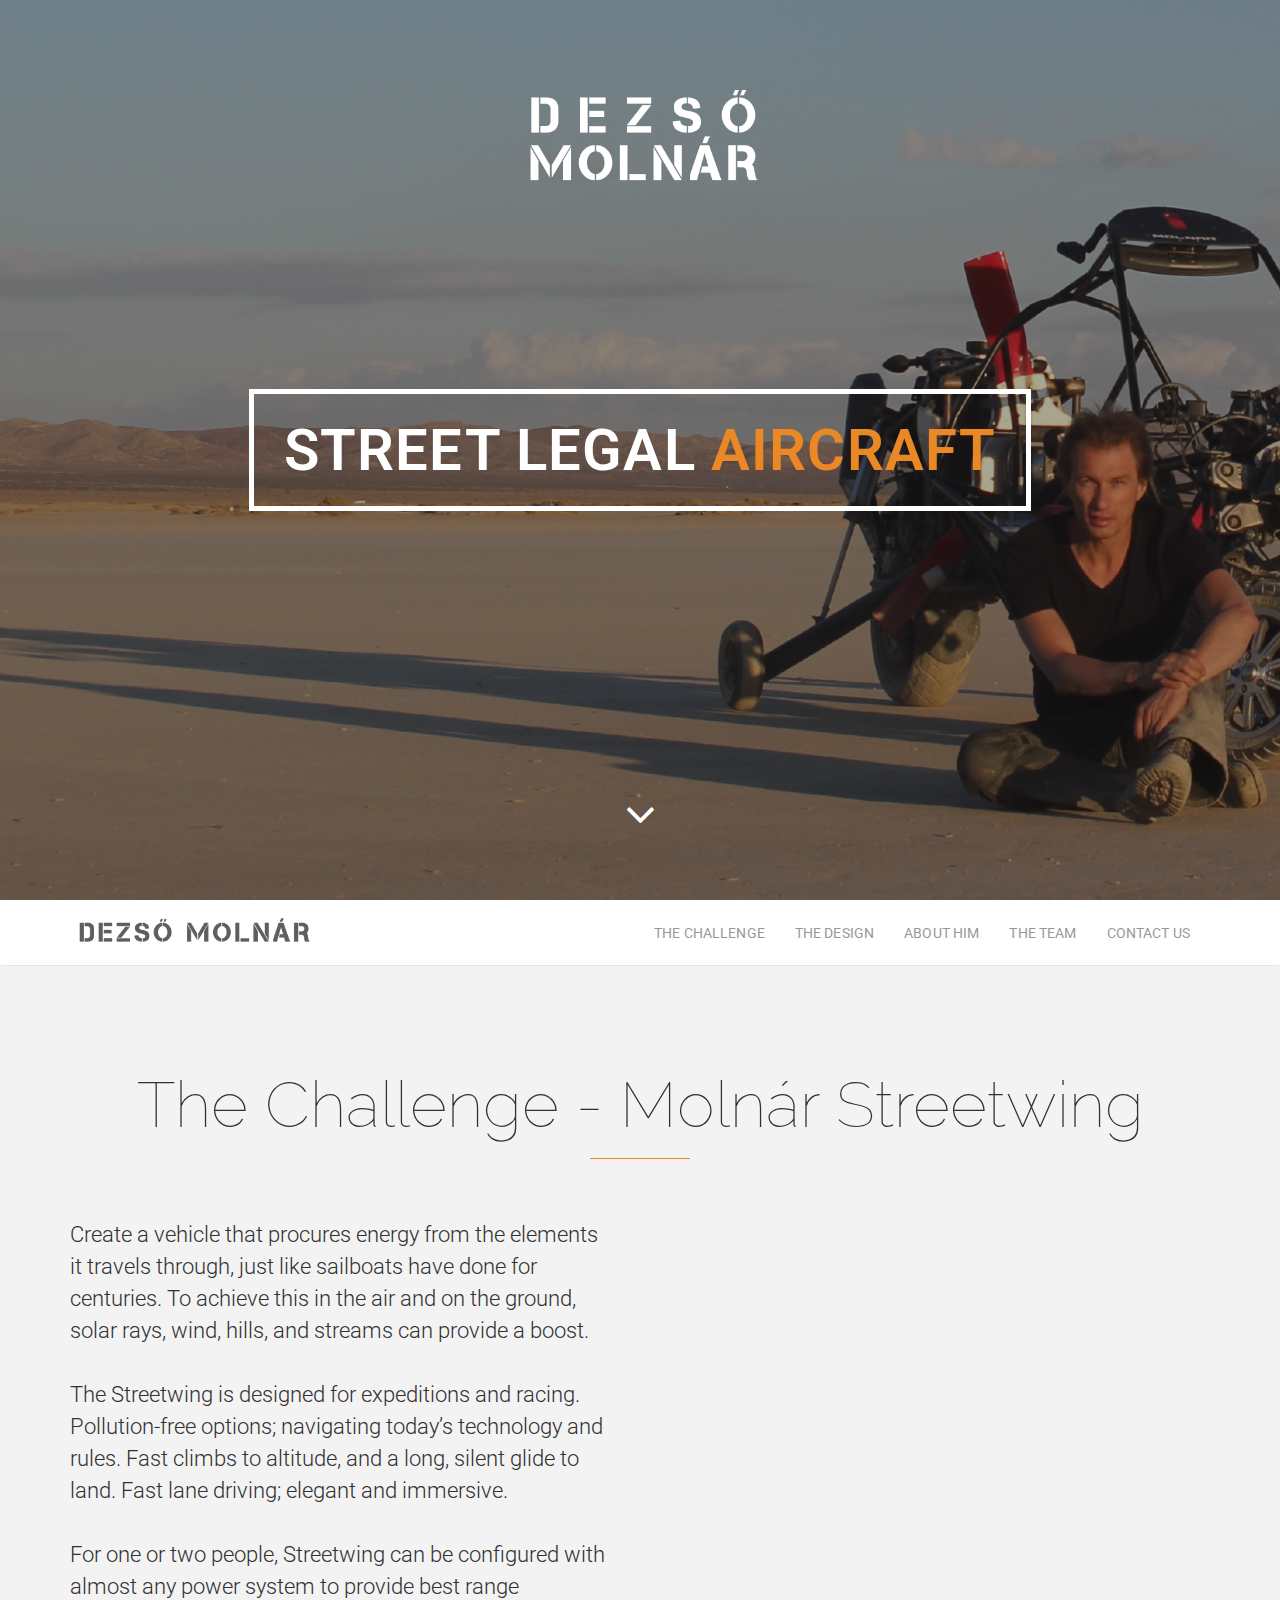
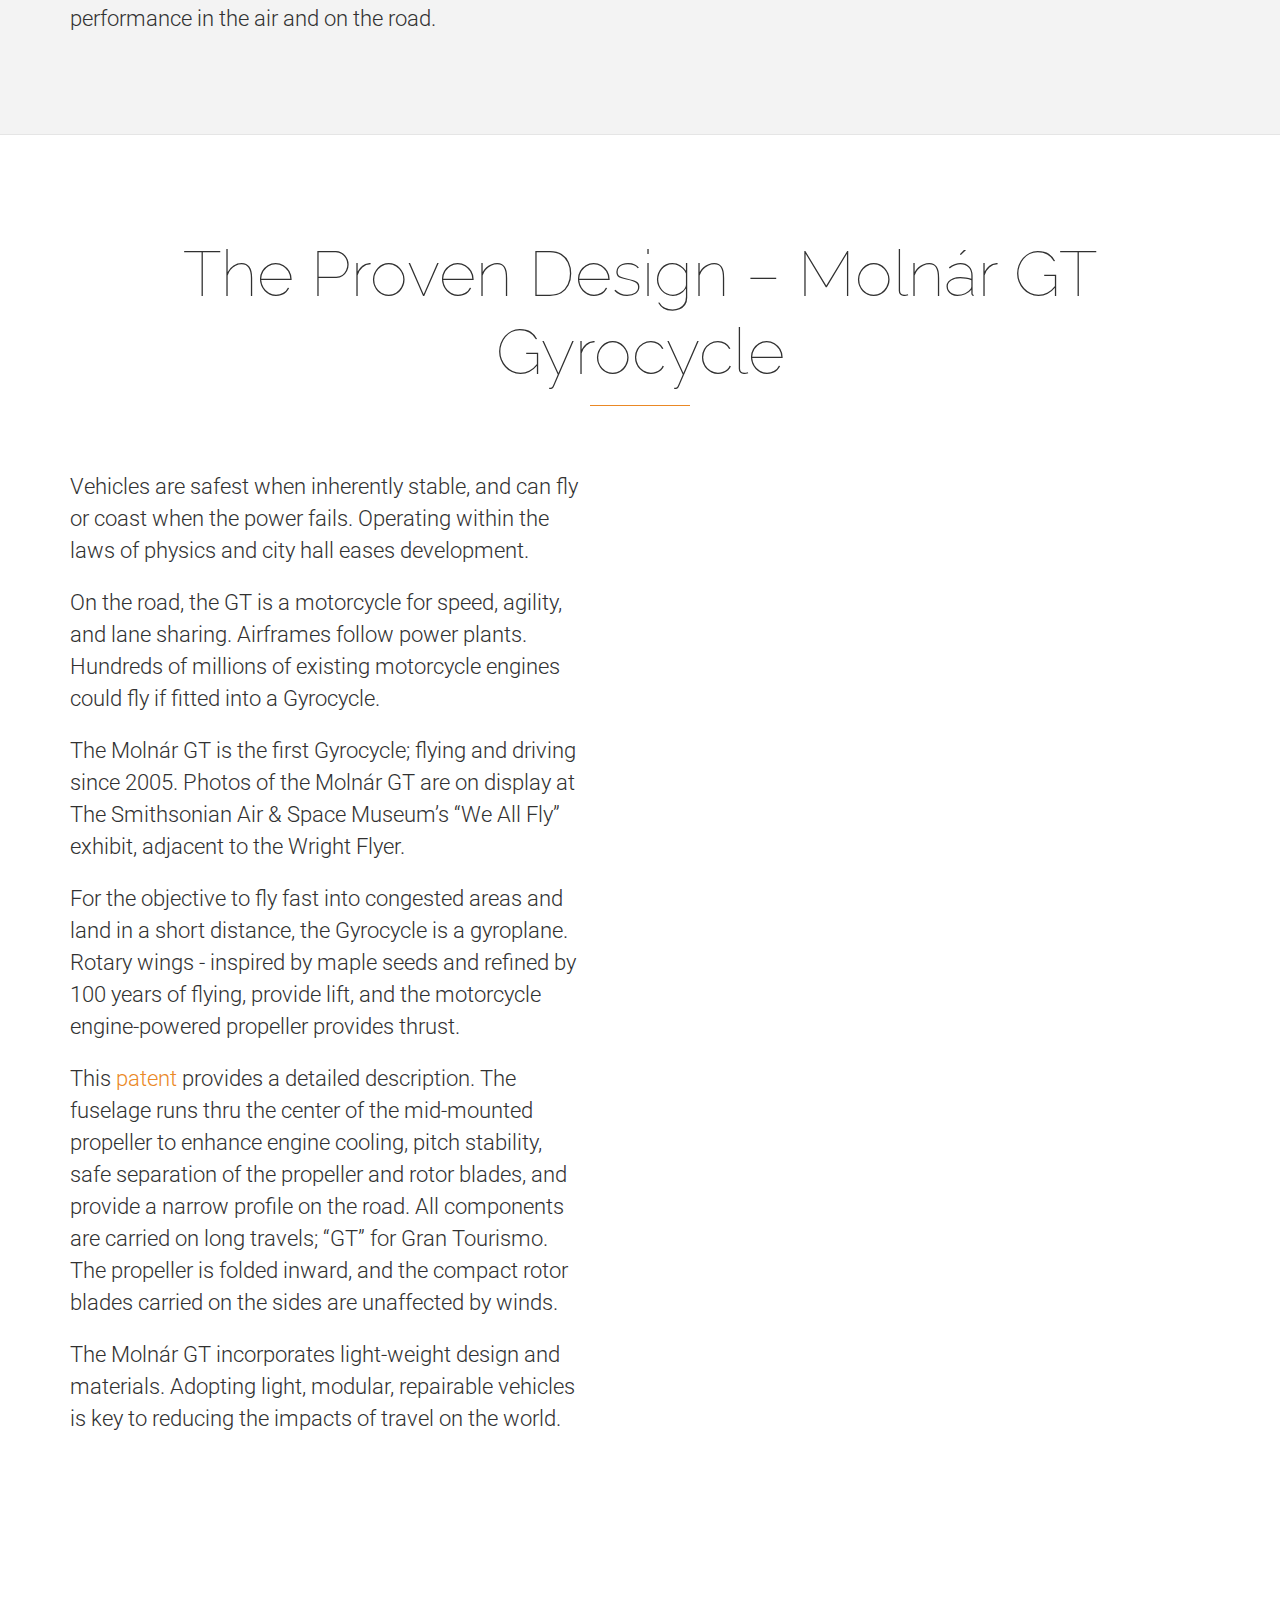
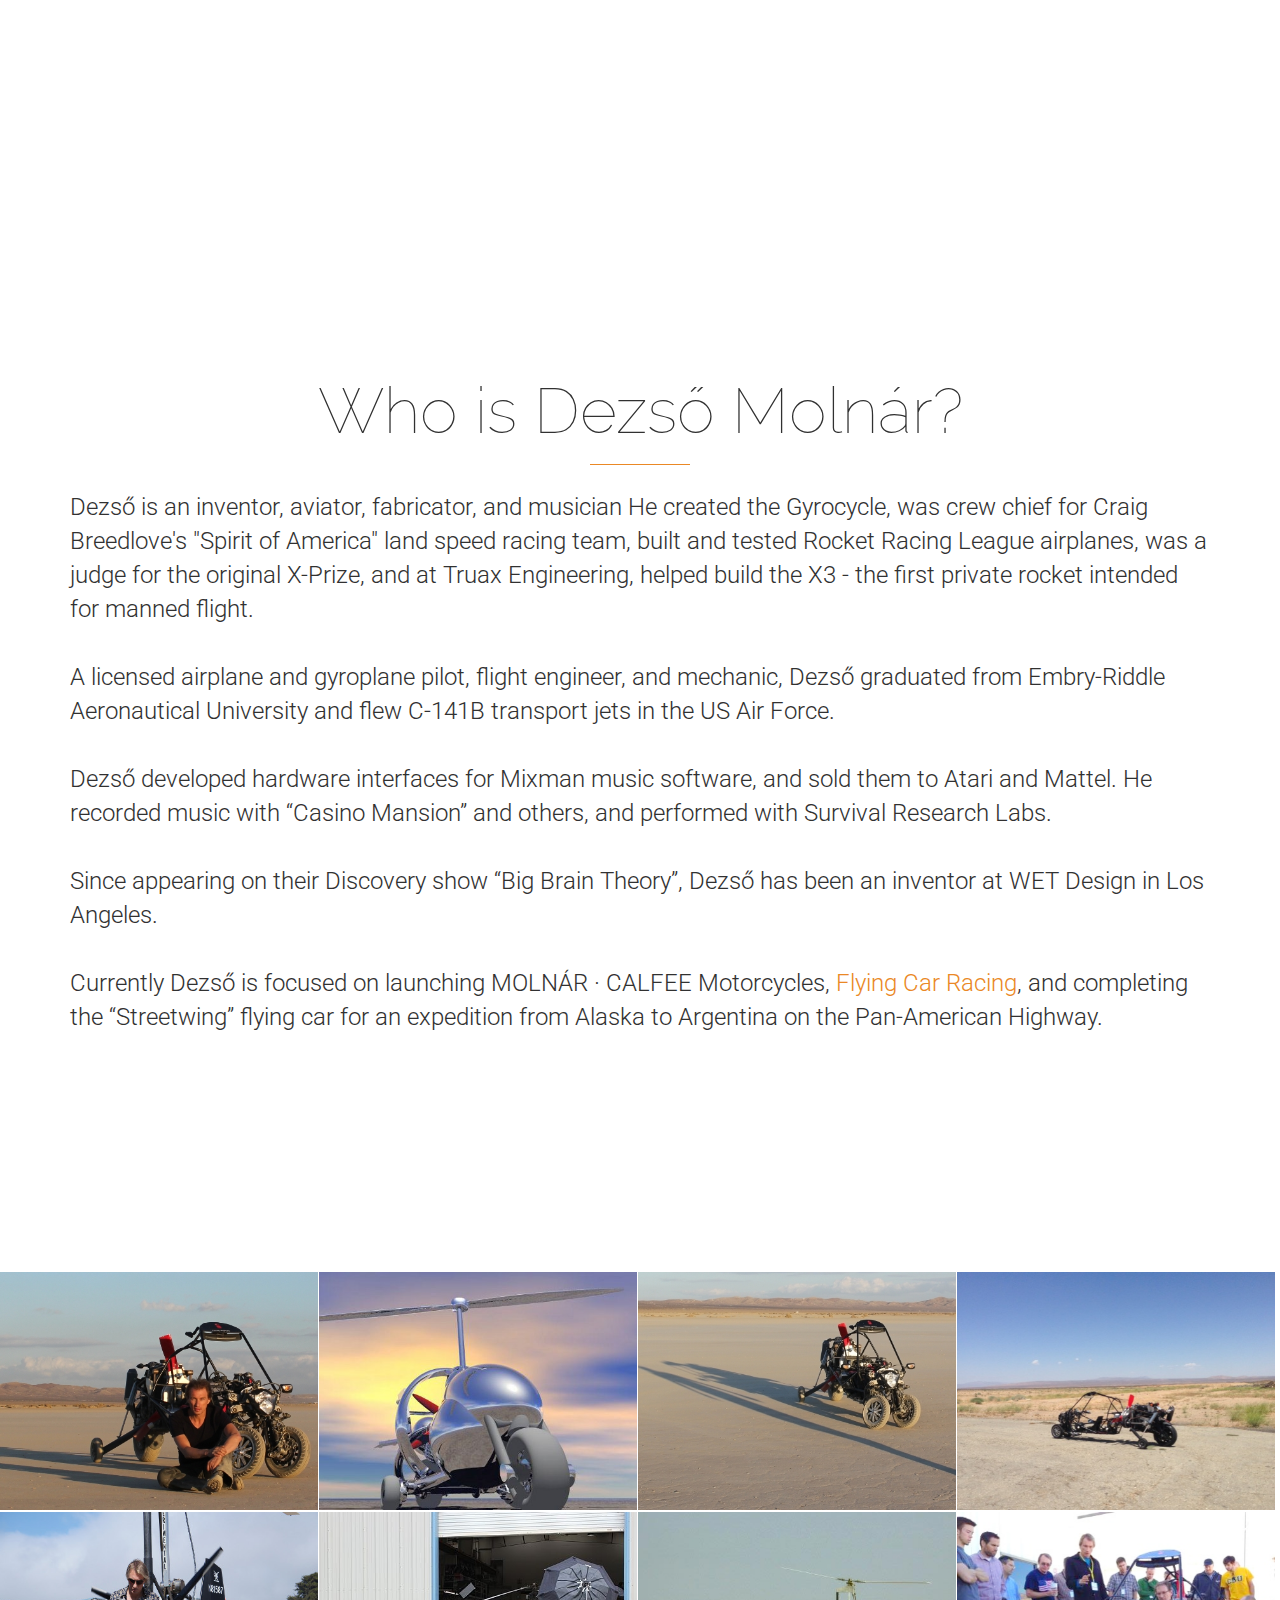
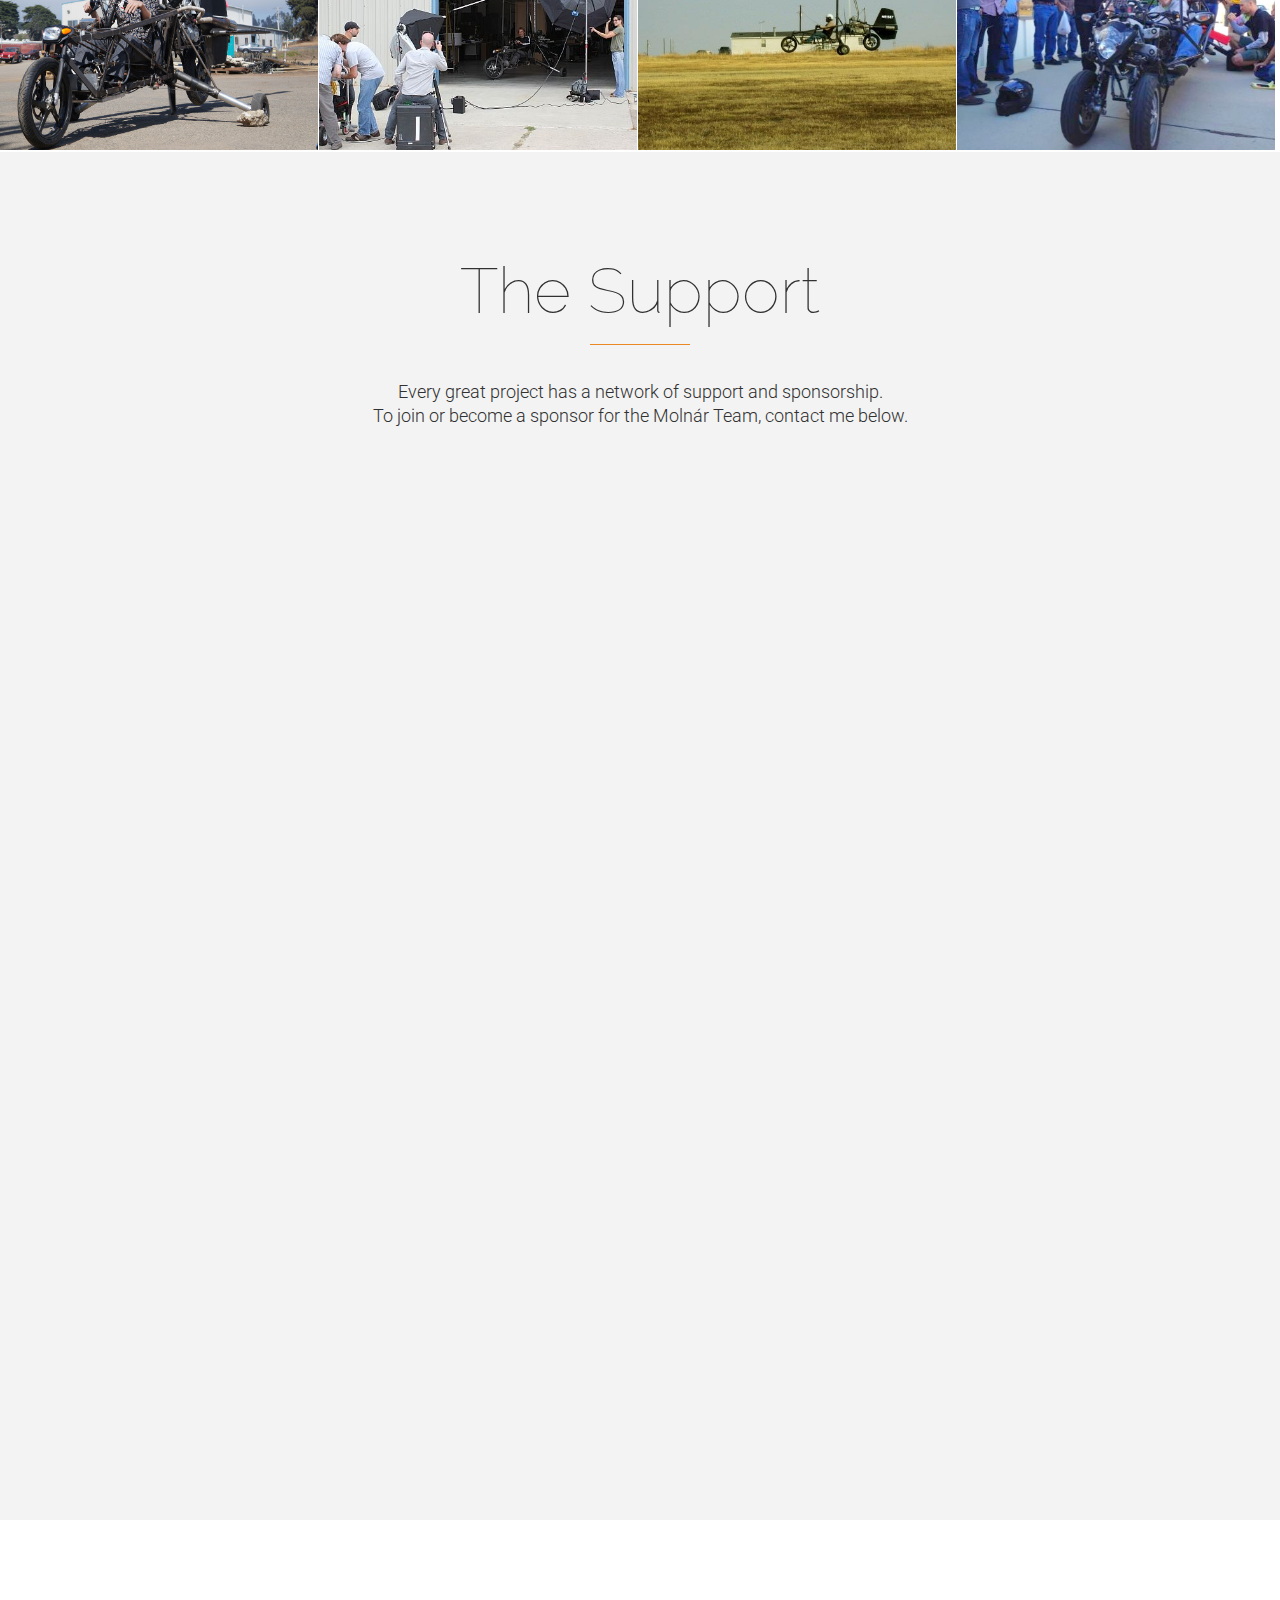
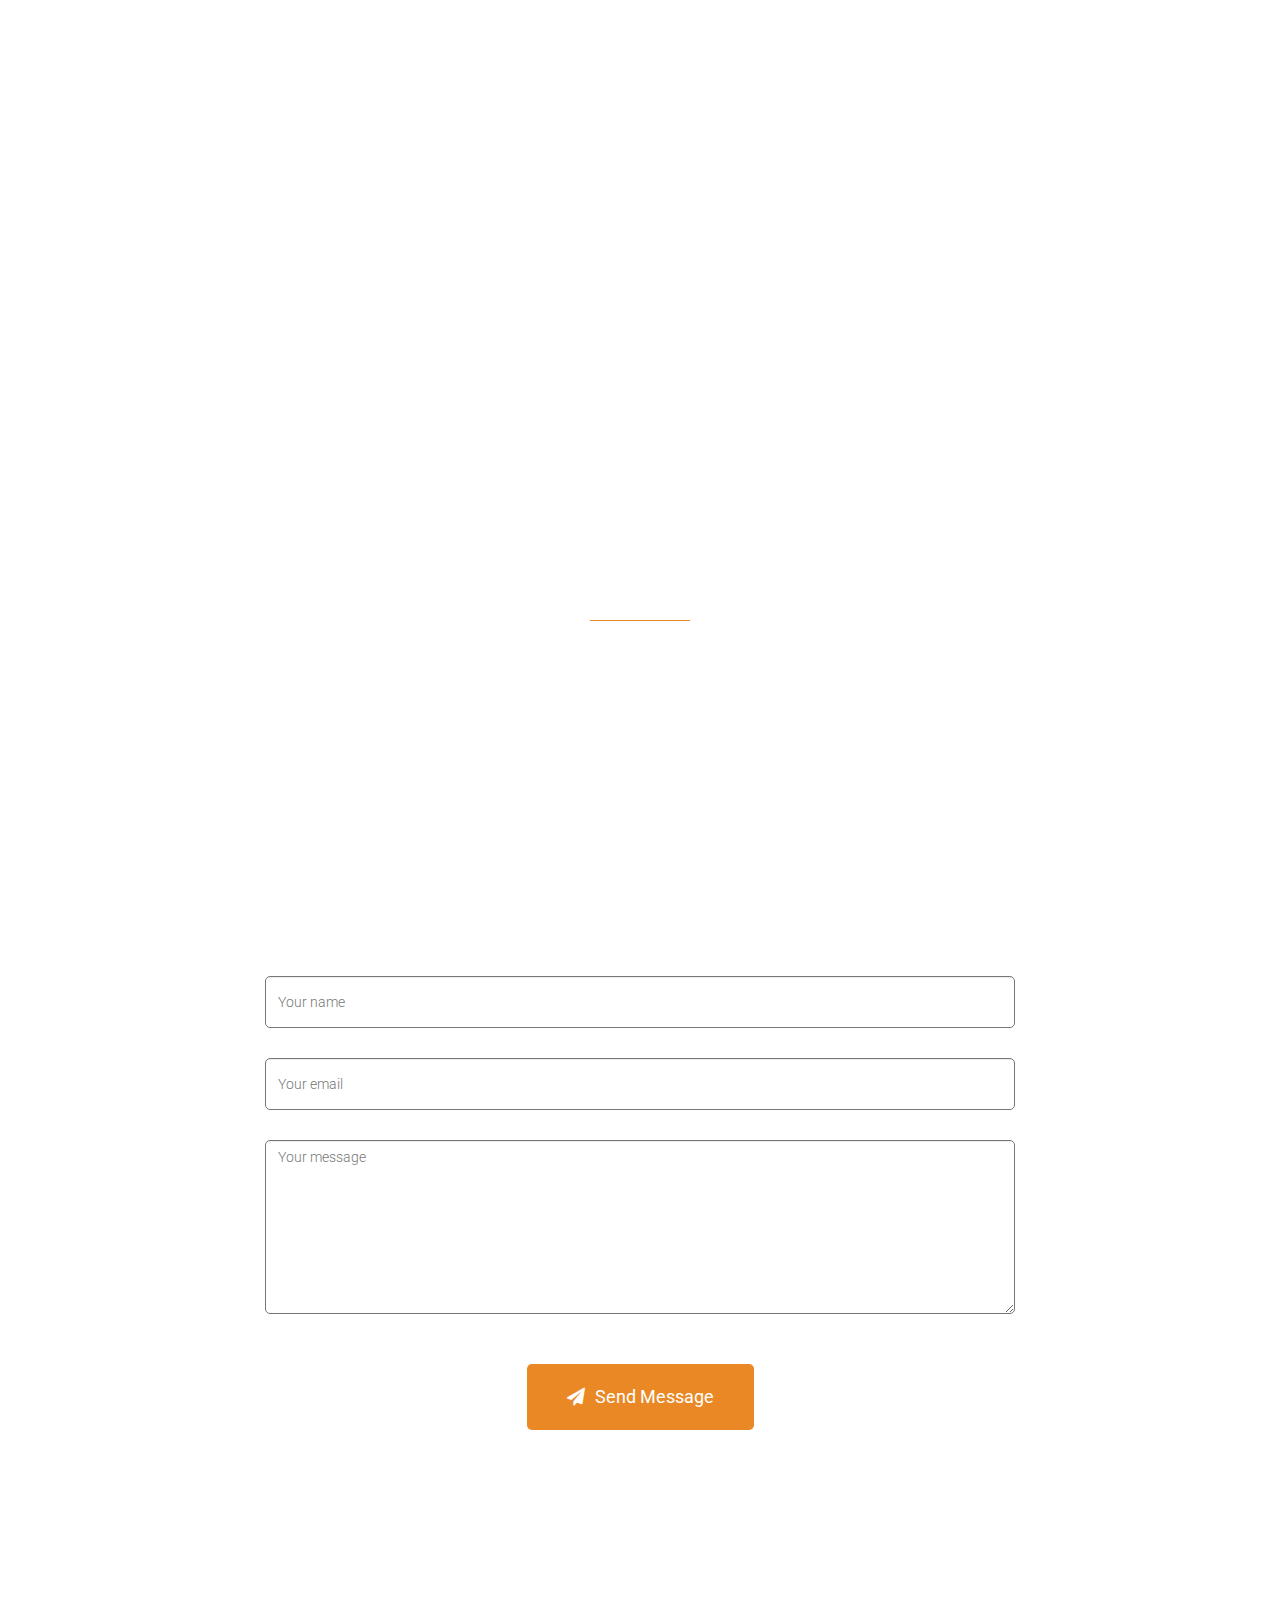
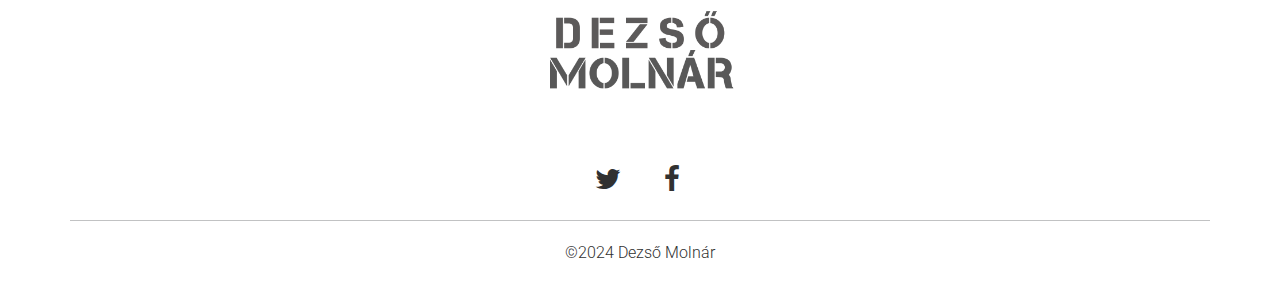
==== commit 994f4807: "New challende image and text tweeks" ====
--- a/index.html
+++ b/index.html
@@ -133,7 +133,7 @@
 			<div class="container">
 
 				<h1 class="section-title">The Challenge - Molnár Streetwing</h1>
-				<img  id="gyro"class="img-responsive img-center scrollimation fade-up" src="assets/images/car.png" alt="" />
+				<img  id="gyro"class="img-responsive img-center scrollimation fade-up" src="assets/images/The_Challenge_Molnar_Streetwing.JPG" alt="" />
 				<div class="contain-description">
 					<p id="description1">
 						Create a vehicle that procures energy from the elements it travels through, just like sailboats have done for centuries. To achieve this in the air and on the ground, solar rays, wind, hills, and streams can provide a boost.
@@ -159,26 +159,26 @@
 				<img  id="copter"class="img-responsive img-center scrollimation fade-up" src="assets/images/3dRendition.jpg" alt="" />
 
 				<p class="section-description gyrodesigndscript gdleft" id="gd1">
-					The Molnár GT is the first Gyrocycle; flying and driving since 2005. Photos of the Molnár GT are on display at The Smithsonian Air & Space Museum’s “We All Fly” exhibit (Room 107), adjacent to the Wright Flyer (Room 106).
-				</p>
-
-				<p class="section-description gyrodesigndscript gdleft" id="gd2">
 					Vehicles are safest when inherently stable, and can fly or coast when the power fails. Operating within the laws of physics and city hall eases development.
 				</p>
 
-				<p class="section-description gyrodesigndscript gdleft" id="gd3">
+				<p class="section-description gyrodesigndscript gdleft" id="gd2">
 					On the road, the GT is a motorcycle for speed, agility, and lane sharing. Airframes follow power plants. Hundreds of millions of existing motorcycle engines could fly if fitted into a Gyrocycle.
 				</p>
 
-				<p class="section-description gyrodesigndscript" id="gd4">
+				<p class="section-description gyrodesigndscript gdleft" id="gd3">
+					The Molnár GT is the first Gyrocycle; flying and driving since 2005. Photos of the Molnár GT are on display at The Smithsonian Air & Space Museum’s “We All Fly” exhibit, adjacent to the Wright Flyer.
+				</p>
+
+				<p class="section-description gyrodesigndscript gdleft" id="gd4">
 					For the objective to fly fast into congested areas and land in a short distance, the Gyrocycle is a gyroplane. Rotary wings - inspired by maple seeds and refined by 100 years of flying, provide lift, and the motorcycle engine-powered propeller provides thrust.
 				</p>
 
-				<p class="section-description gyrodesigndscript" id="gd5">
+				<p class="section-description gyrodesigndscript gdleft" id="gd5">
 					This <a href="https://patents.google.com/patent/US7815144B2/en?inventor=Dezso+Molnar">patent</a> provides a detailed description. The fuselage runs thru the center of the mid-mounted propeller to enhance engine cooling, pitch stability, safe separation of the propeller and rotor blades, and provide a narrow profile on the road. All components are carried on long travels; “GT” for Gran Tourismo. The propeller is folded inward, and the compact rotor blades carried on the sides are unaffected by winds.
 				</p>
 
-				<p class="section-description gyrodesigndscript" id="gd4">
+				<p class="section-description gyrodesigndscript gdleft" id="gd6">
 					The Molnár GT incorporates light-weight design and materials. Adopting light, modular, repairable vehicles is key to reducing the impacts of travel on the world.
 				</p>
 
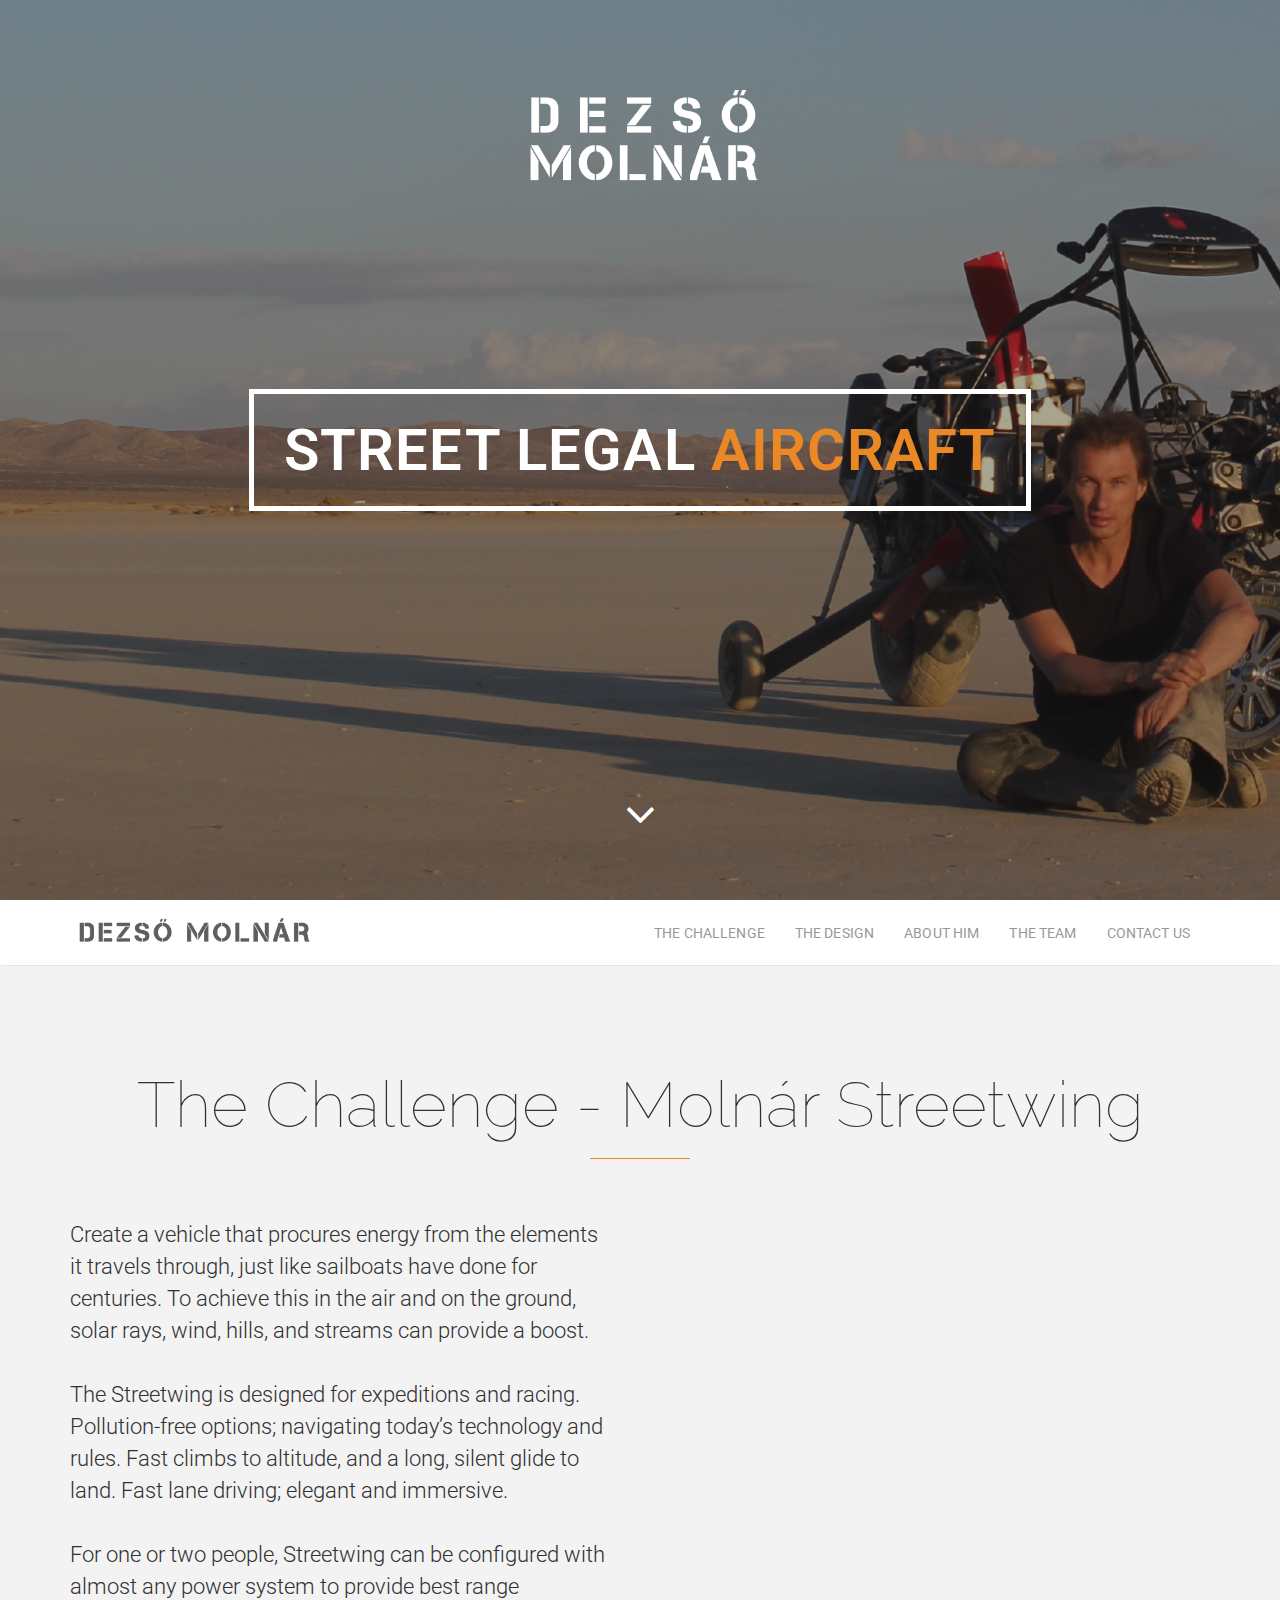
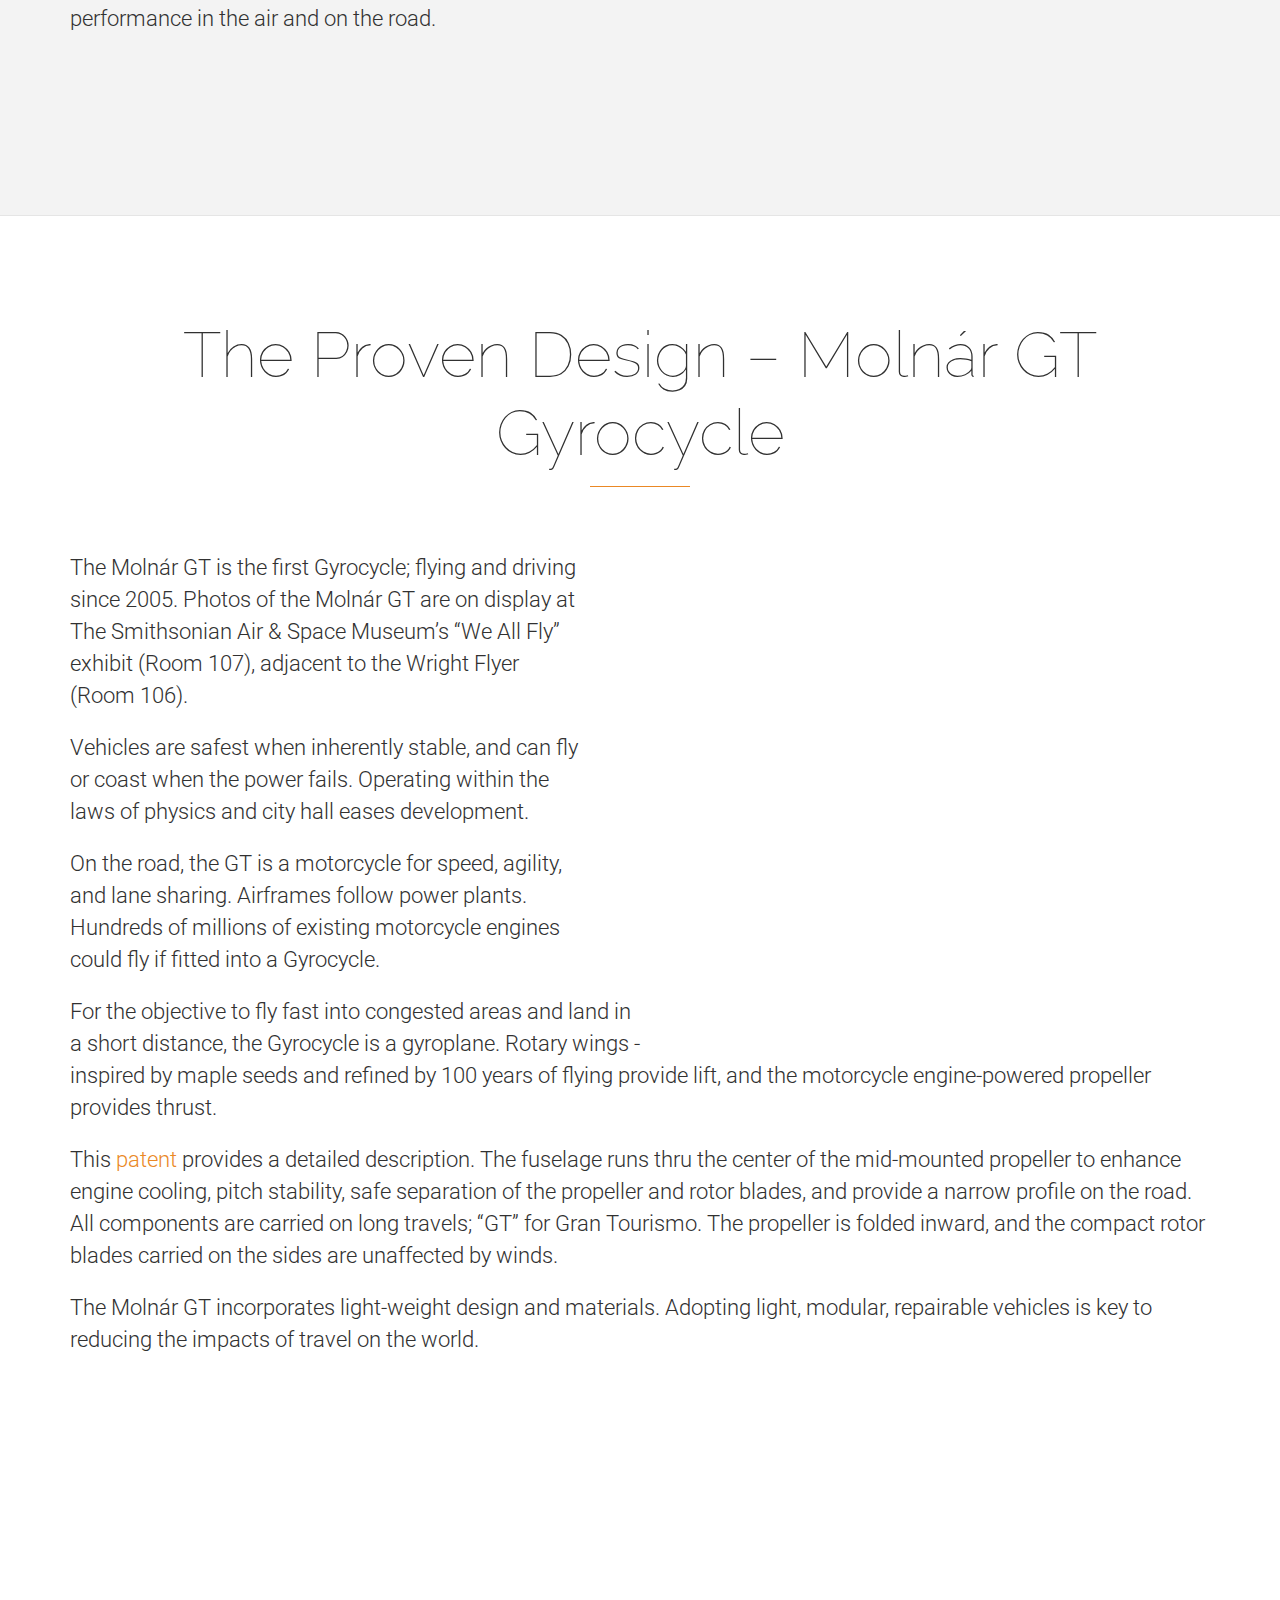
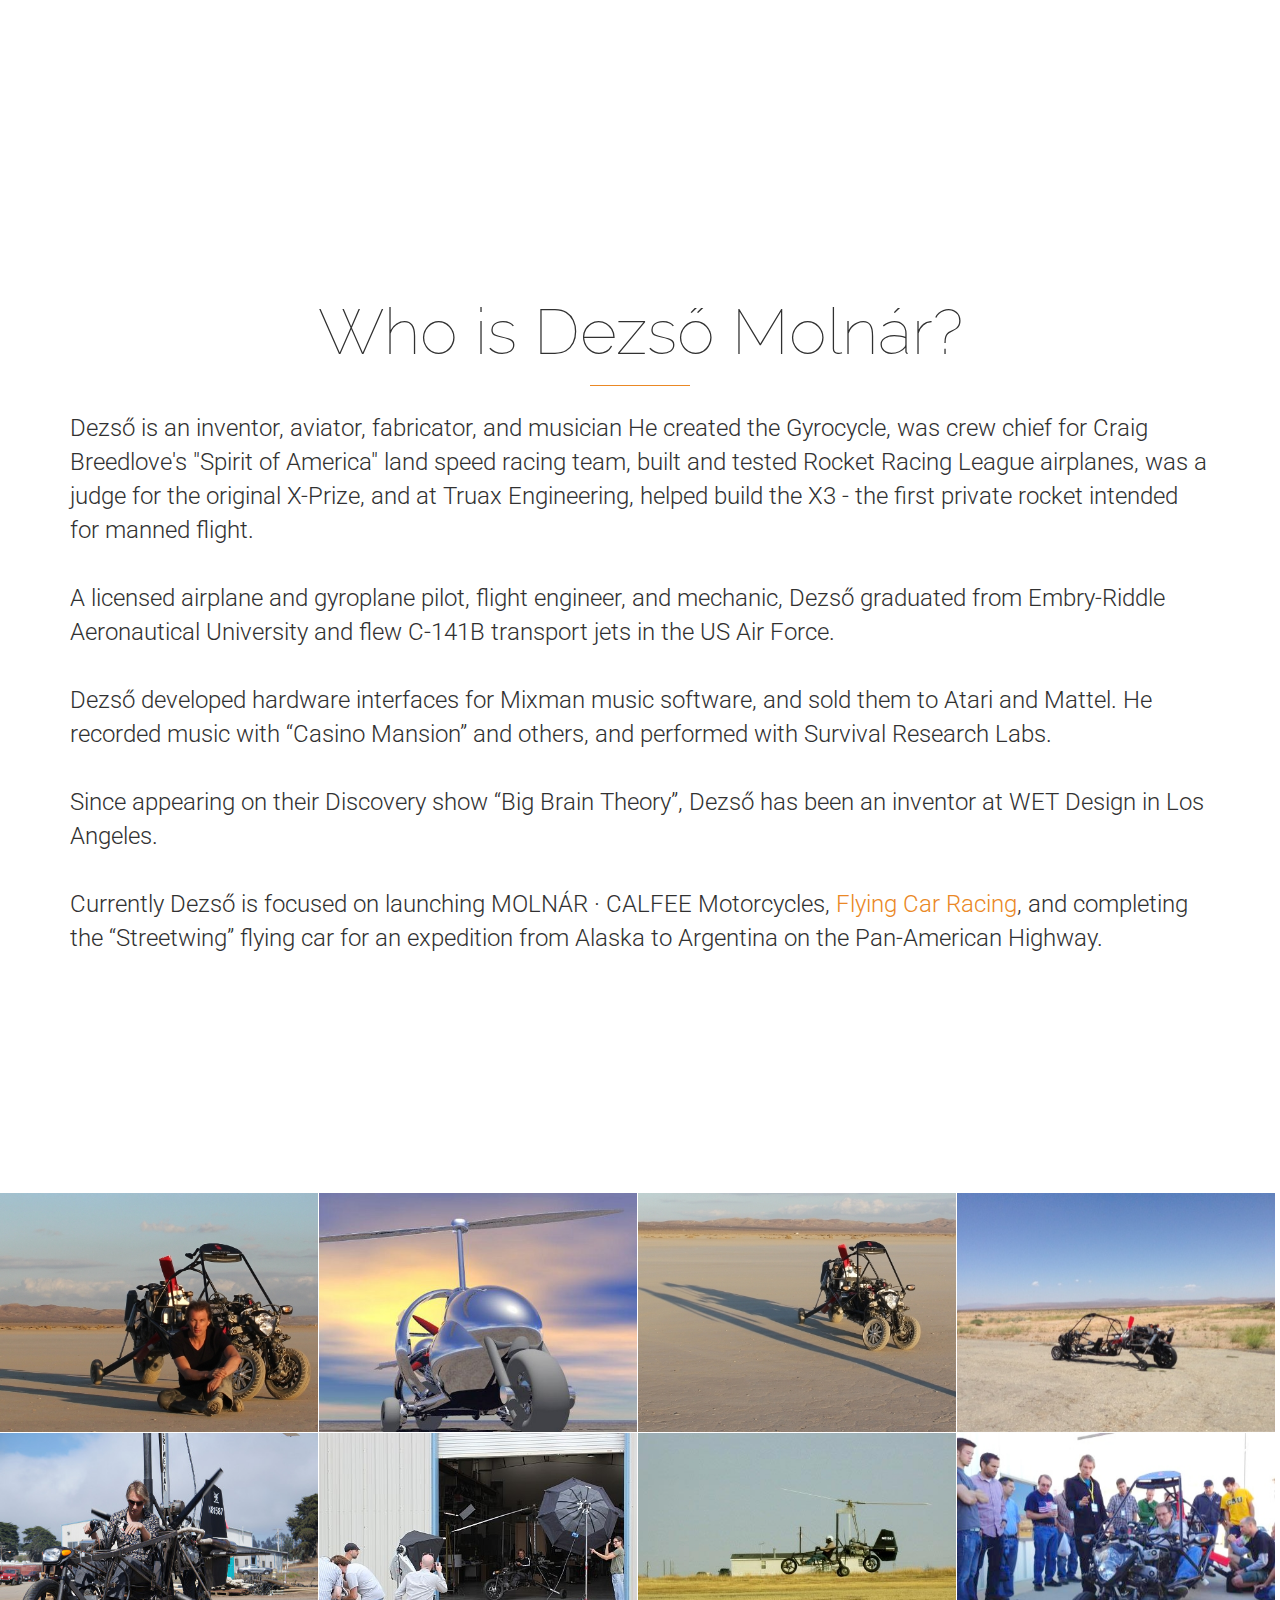
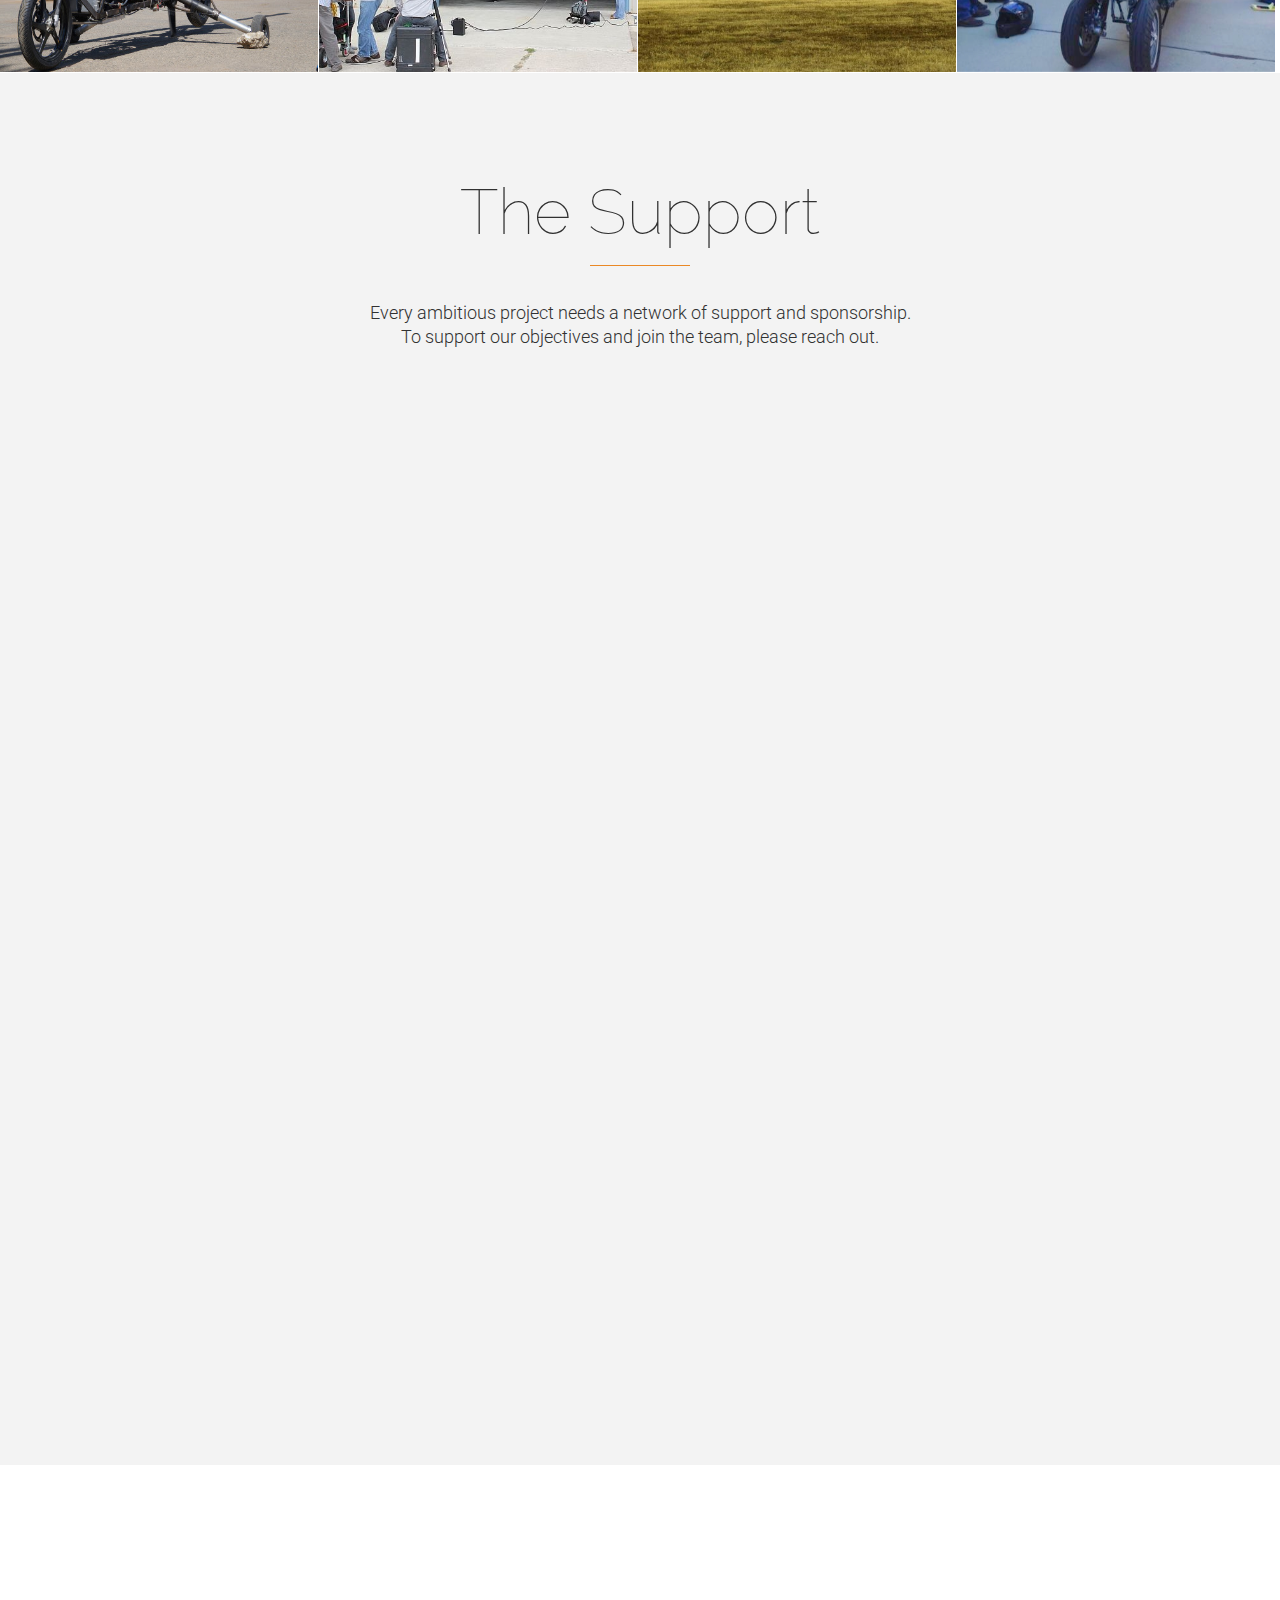
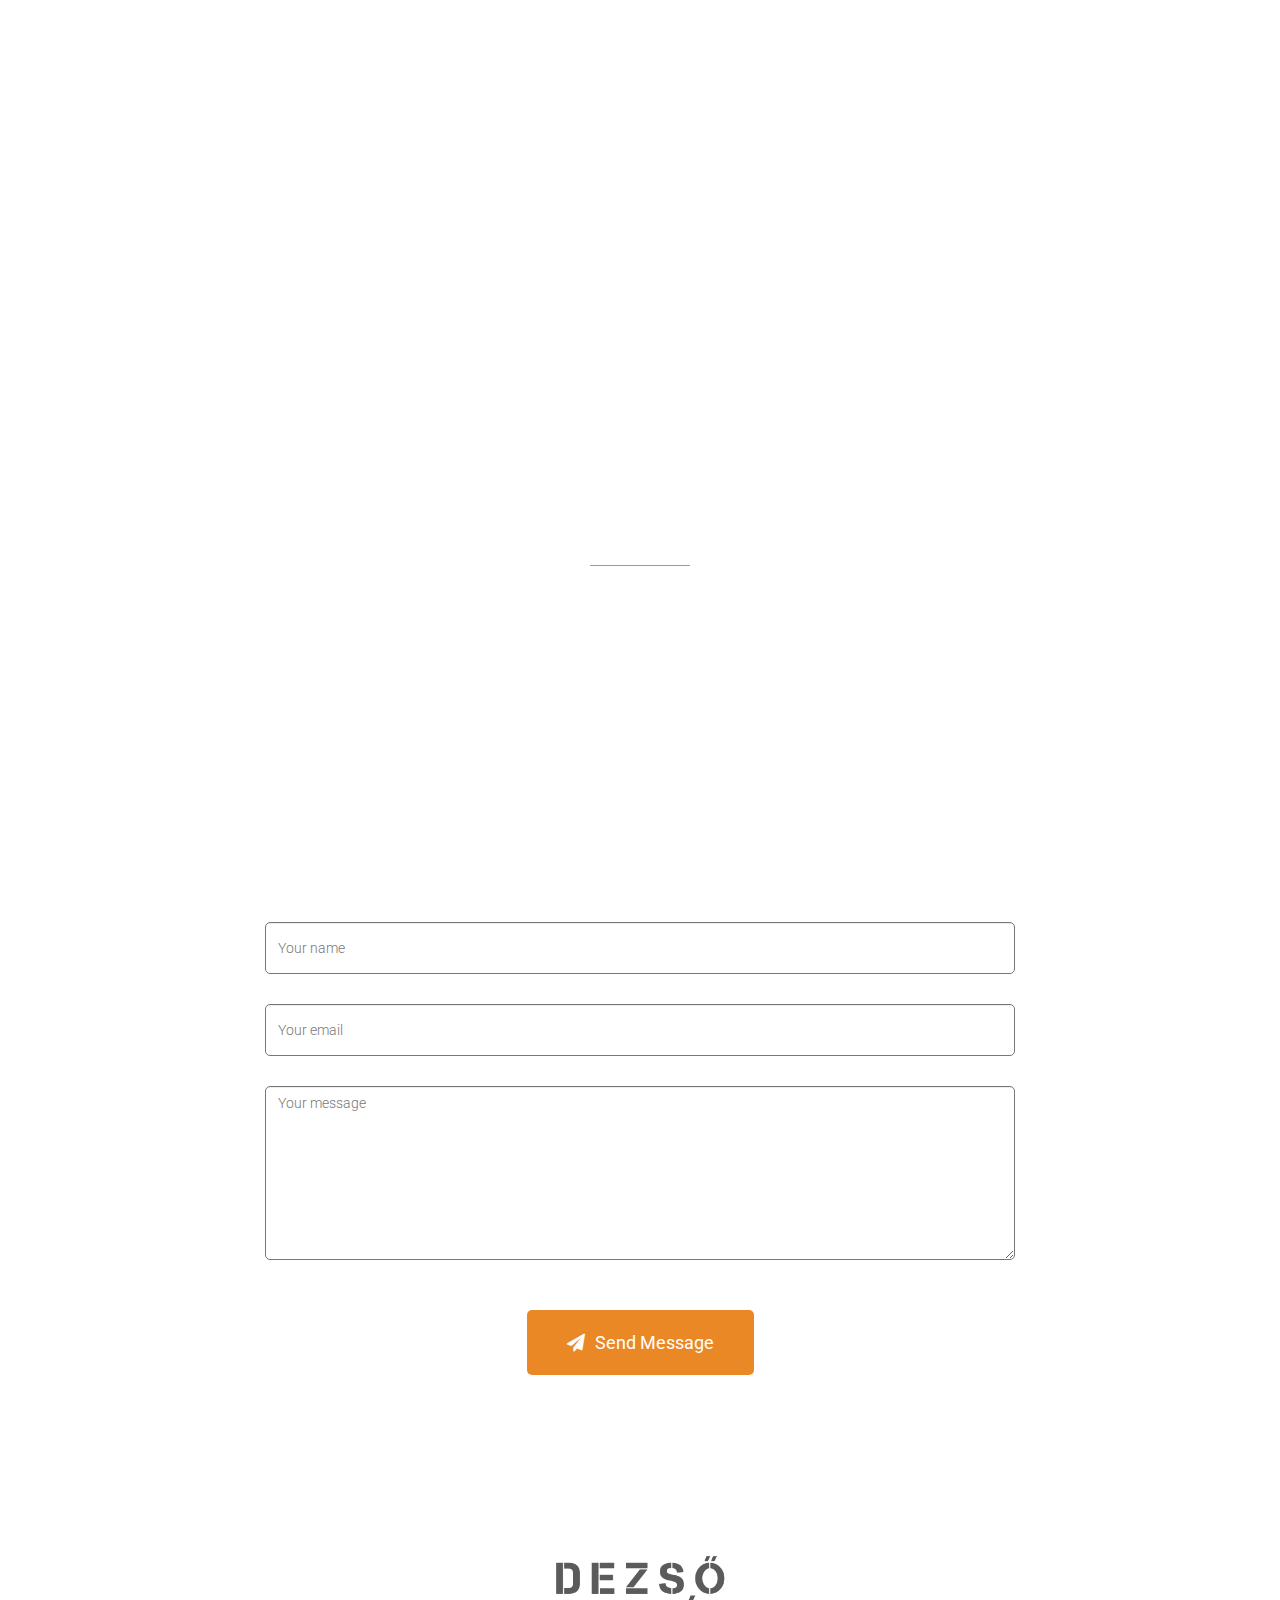
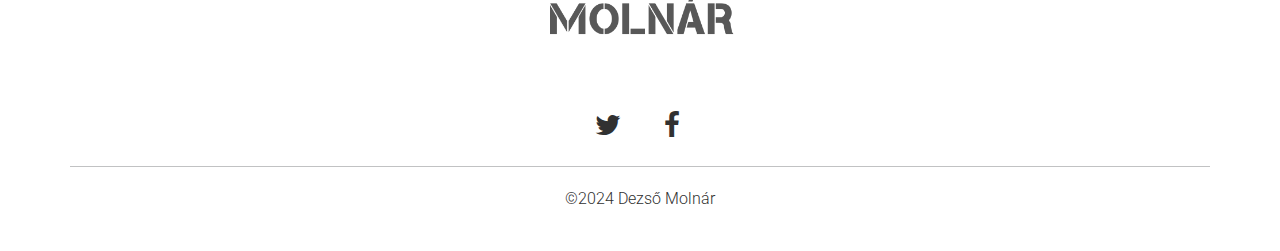
==== commit 90ba5987: "Minor quote and team text tweaks" ====
--- a/index.html
+++ b/index.html
@@ -133,7 +133,7 @@
 			<div class="container">
 
 				<h1 class="section-title">The Challenge - Molnár Streetwing</h1>
-				<img  id="gyro"class="img-responsive img-center scrollimation fade-up" src="assets/images/The_Challenge_Molnar_Streetwing.JPG" alt="" />
+				<img  id="gyro"class="img-responsive img-center scrollimation fade-up" src="assets/images/car.png" alt="" />
 				<div class="contain-description">
 					<p id="description1">
 						Create a vehicle that procures energy from the elements it travels through, just like sailboats have done for centuries. To achieve this in the air and on the ground, solar rays, wind, hills, and streams can provide a boost.
@@ -159,26 +159,26 @@
 				<img  id="copter"class="img-responsive img-center scrollimation fade-up" src="assets/images/3dRendition.jpg" alt="" />
 
 				<p class="section-description gyrodesigndscript gdleft" id="gd1">
+					The Molnár GT is the first Gyrocycle; flying and driving since 2005. Photos of the Molnár GT are on display at The Smithsonian Air & Space Museum’s “We All Fly” exhibit (Room 107), adjacent to the Wright Flyer (Room 106).
+				</p>
+
+				<p class="section-description gyrodesigndscript gdleft" id="gd2">
 					Vehicles are safest when inherently stable, and can fly or coast when the power fails. Operating within the laws of physics and city hall eases development.
 				</p>
 
-				<p class="section-description gyrodesigndscript gdleft" id="gd2">
+				<p class="section-description gyrodesigndscript gdleft" id="gd3">
 					On the road, the GT is a motorcycle for speed, agility, and lane sharing. Airframes follow power plants. Hundreds of millions of existing motorcycle engines could fly if fitted into a Gyrocycle.
 				</p>
 
-				<p class="section-description gyrodesigndscript gdleft" id="gd3">
-					The Molnár GT is the first Gyrocycle; flying and driving since 2005. Photos of the Molnár GT are on display at The Smithsonian Air & Space Museum’s “We All Fly” exhibit, adjacent to the Wright Flyer.
+				<p class="section-description gyrodesigndscript" id="gd4">
+					For the objective to fly fast into congested areas and land in a short distance, the Gyrocycle is a gyroplane. Rotary wings - inspired by maple seeds and refined by 100 years of flying provide lift, and the motorcycle engine-powered propeller provides thrust.
 				</p>
 
-				<p class="section-description gyrodesigndscript gdleft" id="gd4">
-					For the objective to fly fast into congested areas and land in a short distance, the Gyrocycle is a gyroplane. Rotary wings - inspired by maple seeds and refined by 100 years of flying, provide lift, and the motorcycle engine-powered propeller provides thrust.
-				</p>
-
-				<p class="section-description gyrodesigndscript gdleft" id="gd5">
+				<p class="section-description gyrodesigndscript" id="gd5">
 					This <a href="https://patents.google.com/patent/US7815144B2/en?inventor=Dezso+Molnar">patent</a> provides a detailed description. The fuselage runs thru the center of the mid-mounted propeller to enhance engine cooling, pitch stability, safe separation of the propeller and rotor blades, and provide a narrow profile on the road. All components are carried on long travels; “GT” for Gran Tourismo. The propeller is folded inward, and the compact rotor blades carried on the sides are unaffected by winds.
 				</p>
 
-				<p class="section-description gyrodesigndscript gdleft" id="gd6">
+				<p class="section-description gyrodesigndscript" id="gd4">
 					The Molnár GT incorporates light-weight design and materials. Adopting light, modular, repairable vehicles is key to reducing the impacts of travel on the world.
 				</p>
 
@@ -469,9 +469,9 @@
 			<div class="container">
 
 				<h1 class="section-title">The Support</h1>
-				<p class="section-description">Every great project has a network of support and sponsorship.
-
-				<br>To join or become a sponsor for the Molnár Team, contact me below.
+				<p class="section-description">Every ambitious project needs a network of support and sponsorship.
+
+				<br>To support our objectives and join the team, please reach out.
 				</p>
 
 				<div class="row">
@@ -490,8 +490,8 @@
 
 						<div class="member-details">
 							<h4>Craig Calfee</h4>
-							<p class="title">Designer</p>
-							<p>Craig is the award-winning designer of carbon-fiber and bamboo-frame bicycles at Calfee Design.</p>
+							<p class="title">Inventor and Fabricator</p>
+							<p>Craig is the designer of carbon-fiber and bamboo-frame bicycles at Calfee Design.</p>
 						</div>
 
 					</div>
@@ -511,7 +511,7 @@
 							<h4>Leon Warner</h4>
 							<p class="title">Composite Engineer</p>
 							<p>
-								Leon has built 60+ unique aircraft at Scaled Composites and also the Spirit of America land speed car.
+								Leon has built 60+ unique aircraft at Scaled Composites and the Spirit of America land speed car.
 							</p>
 						</div>
 
@@ -531,7 +531,7 @@
 						<div class="member-details">
 							<h4>Elliott Seguin</h4>
 							<p class="title">Experimental Test Pilot</p>
-							<p>Wasabi Aero.</p>
+							<p>Elliot races airplanes he builds and test flies a myriad of new aircraft with Wasabi Aero.</p>
 						</div>
 
 					</div>
@@ -568,8 +568,8 @@
 
 						<div class="member-details">
 							<h4>Ernesto Alvarez</h4>
-							<p class="title">Electrical Technician</p>
-							<p>Ernesto developed electrical systems on xWing, Streetwing, and daily at Industrial Light & Magic.</p>
+							<p class="title">Electronics Technician</p>
+							<p>Ernesto developed electronics systems on xWing, Streetwing, T2, and daily at Industrial Light & Magic.</p>
 						</div>
 
 					</div>
@@ -658,7 +658,7 @@
 											<img class="client-img img-circle" src="assets/images/quote_dick_rutan_150x150.jpg" alt=""/>
 										</div>
 										<div class="media-body">
-											<p class="testimonial">&ldquo;You solved the rotation problem. That's clever, that's really clever.&ldquo;</p>
+											<p class="testimonial">&ldquo;You solved the rotation problem. That's clever, that's very clever.&ldquo;</p>
 											<p class="client">Dick Rutan, Voyager pilot and Collier Trophy recipient<span></span></p>
 										</div>
 									</div>
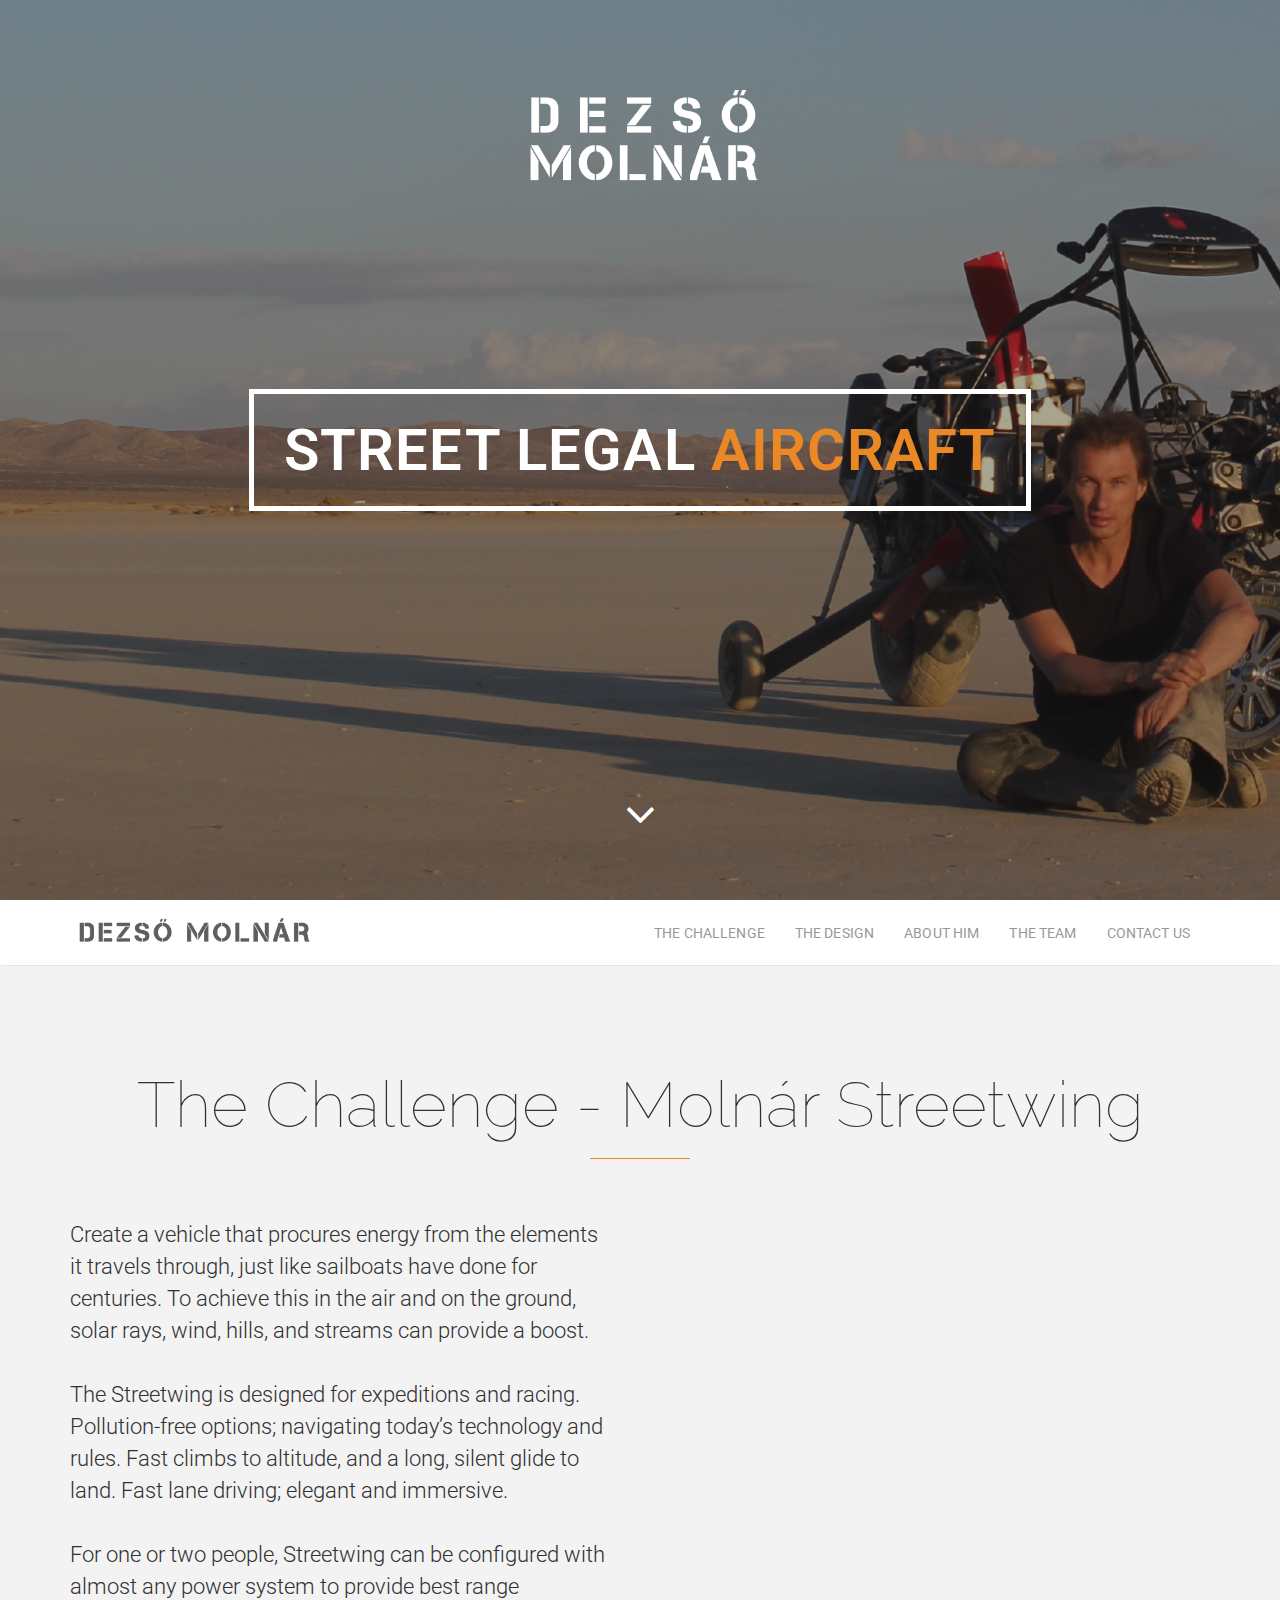
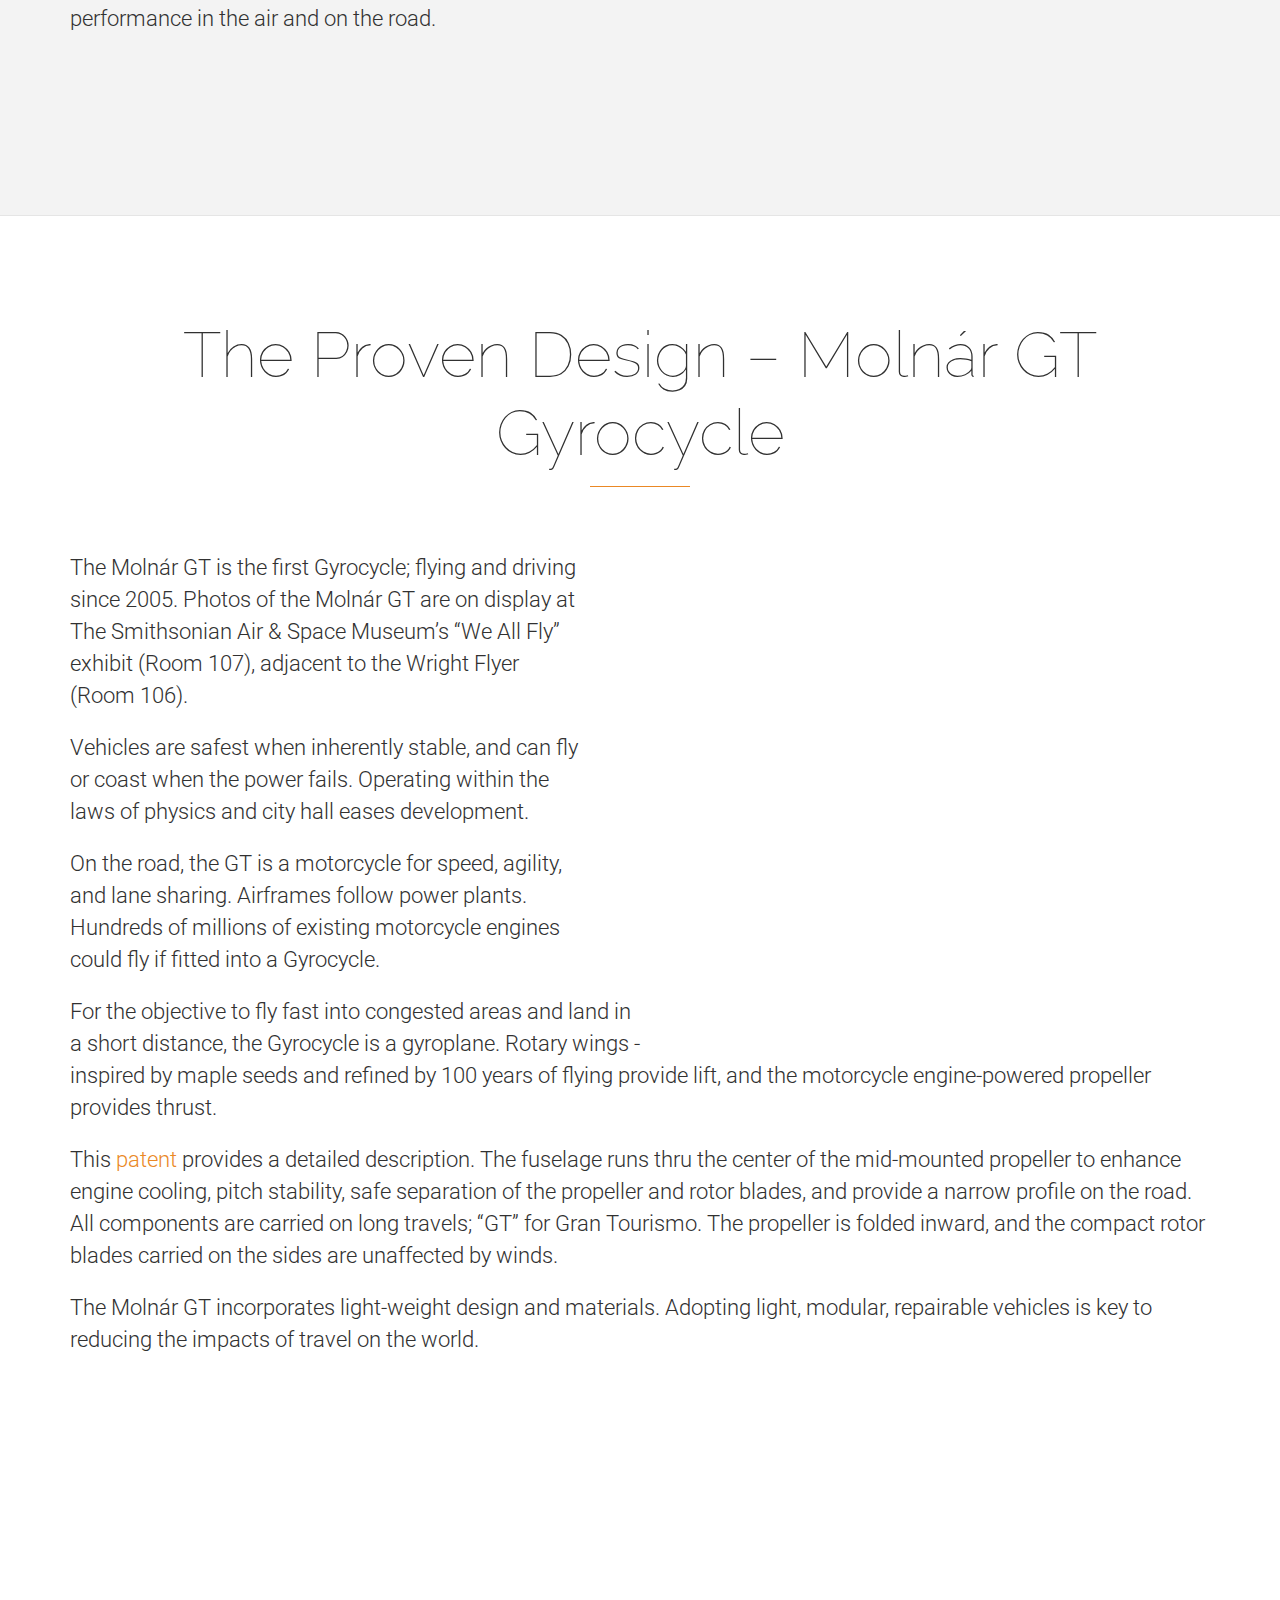
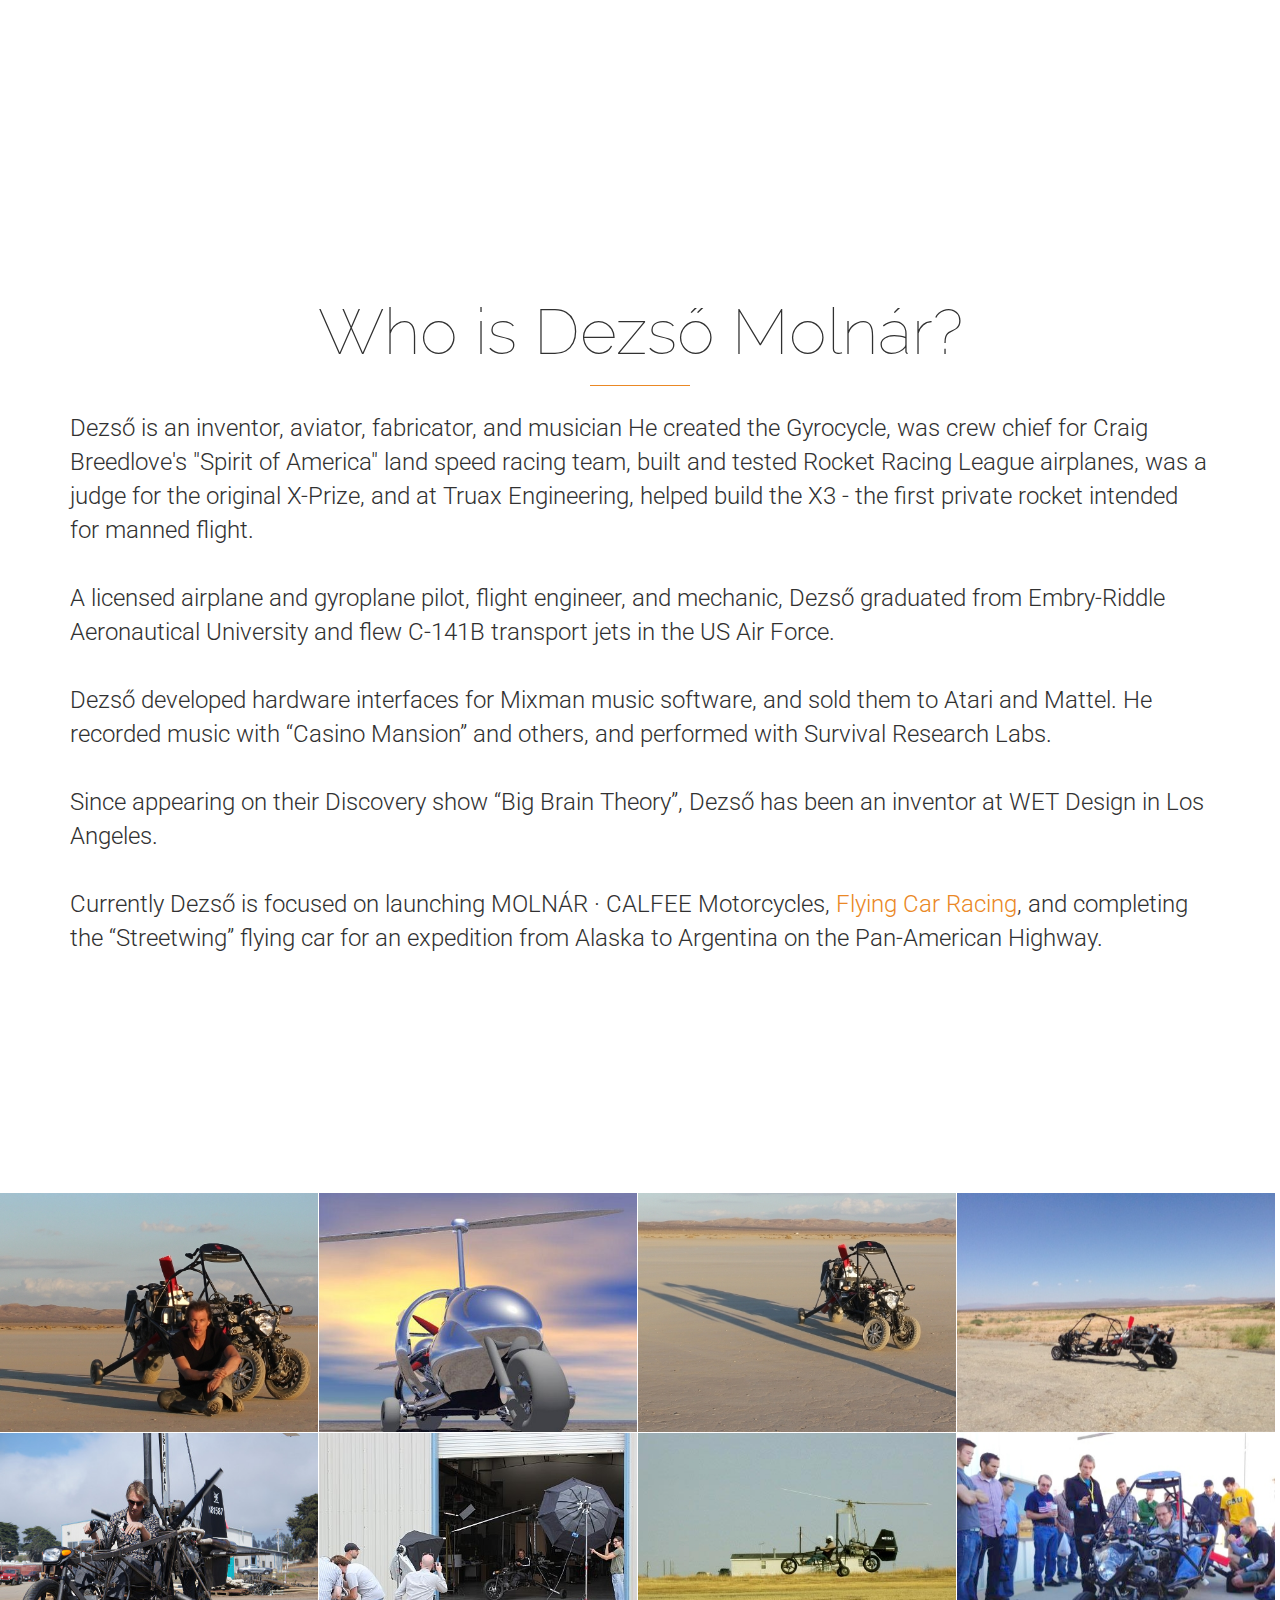
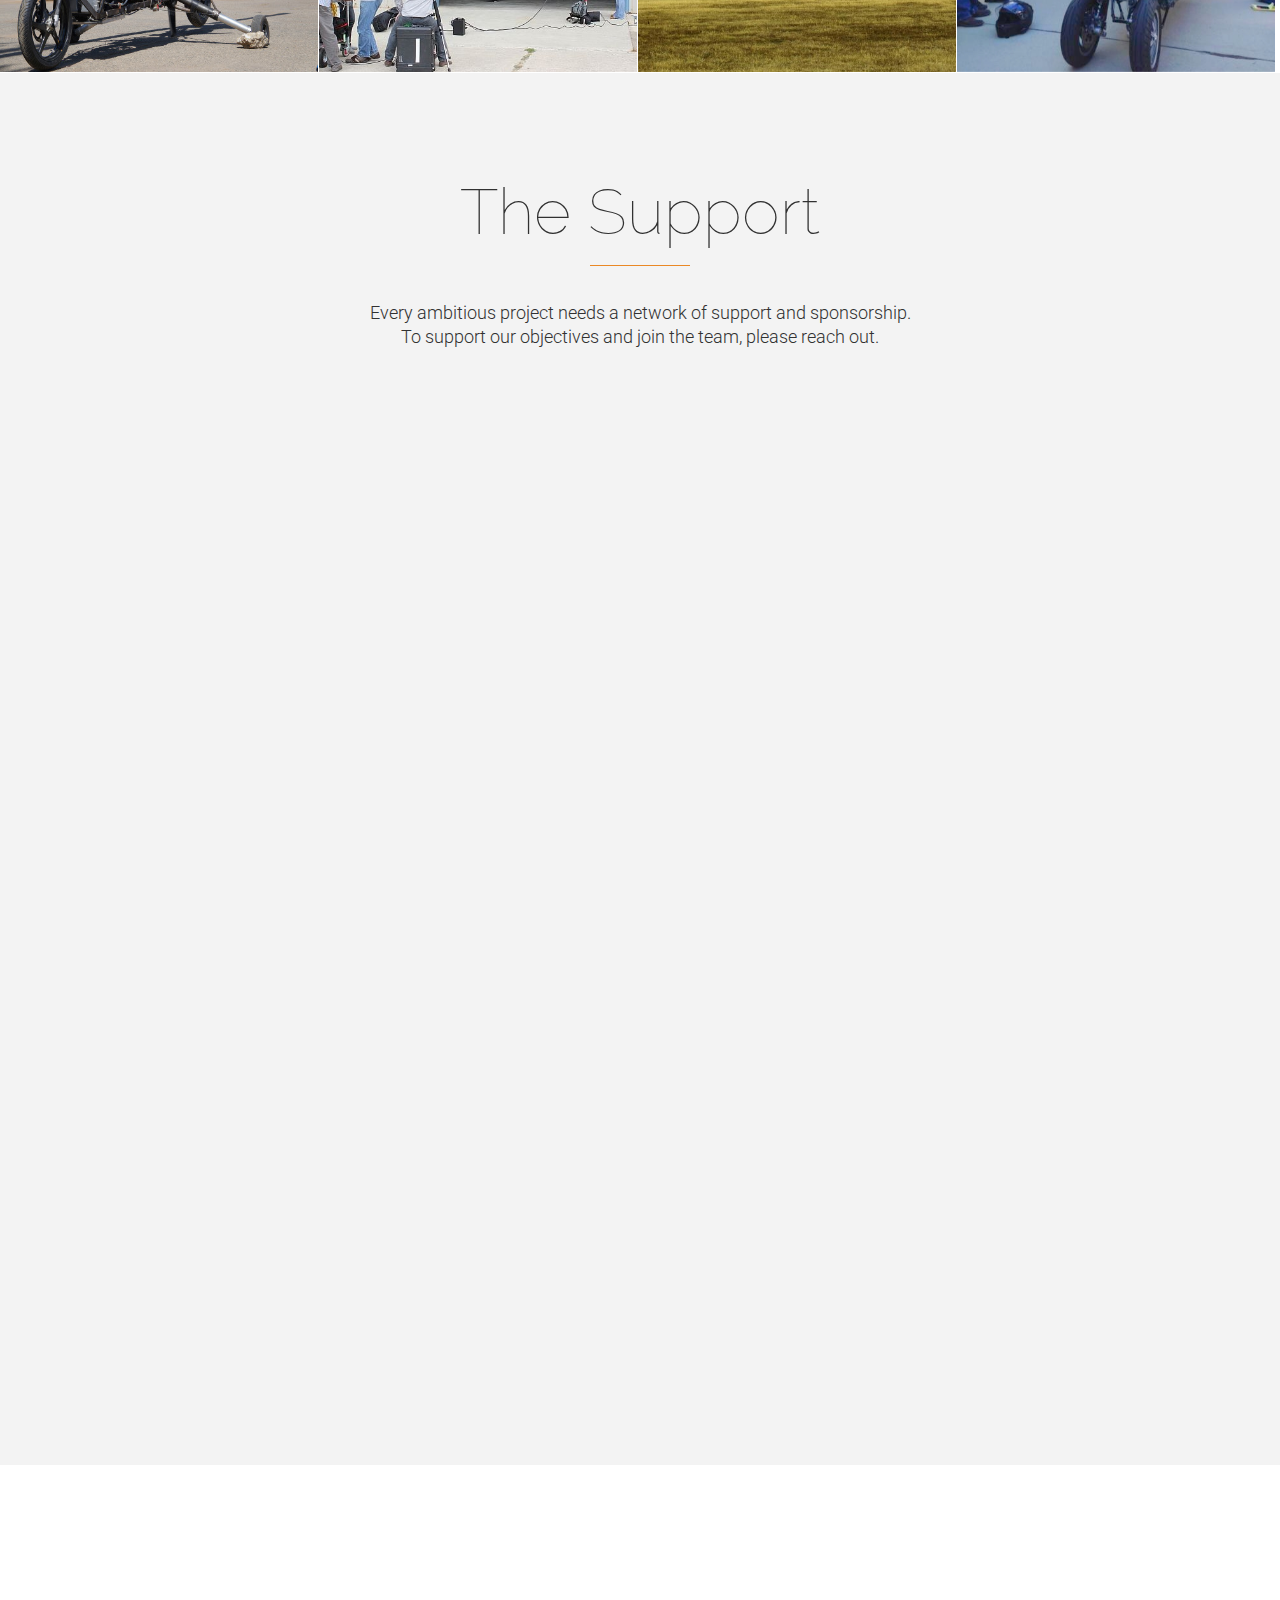
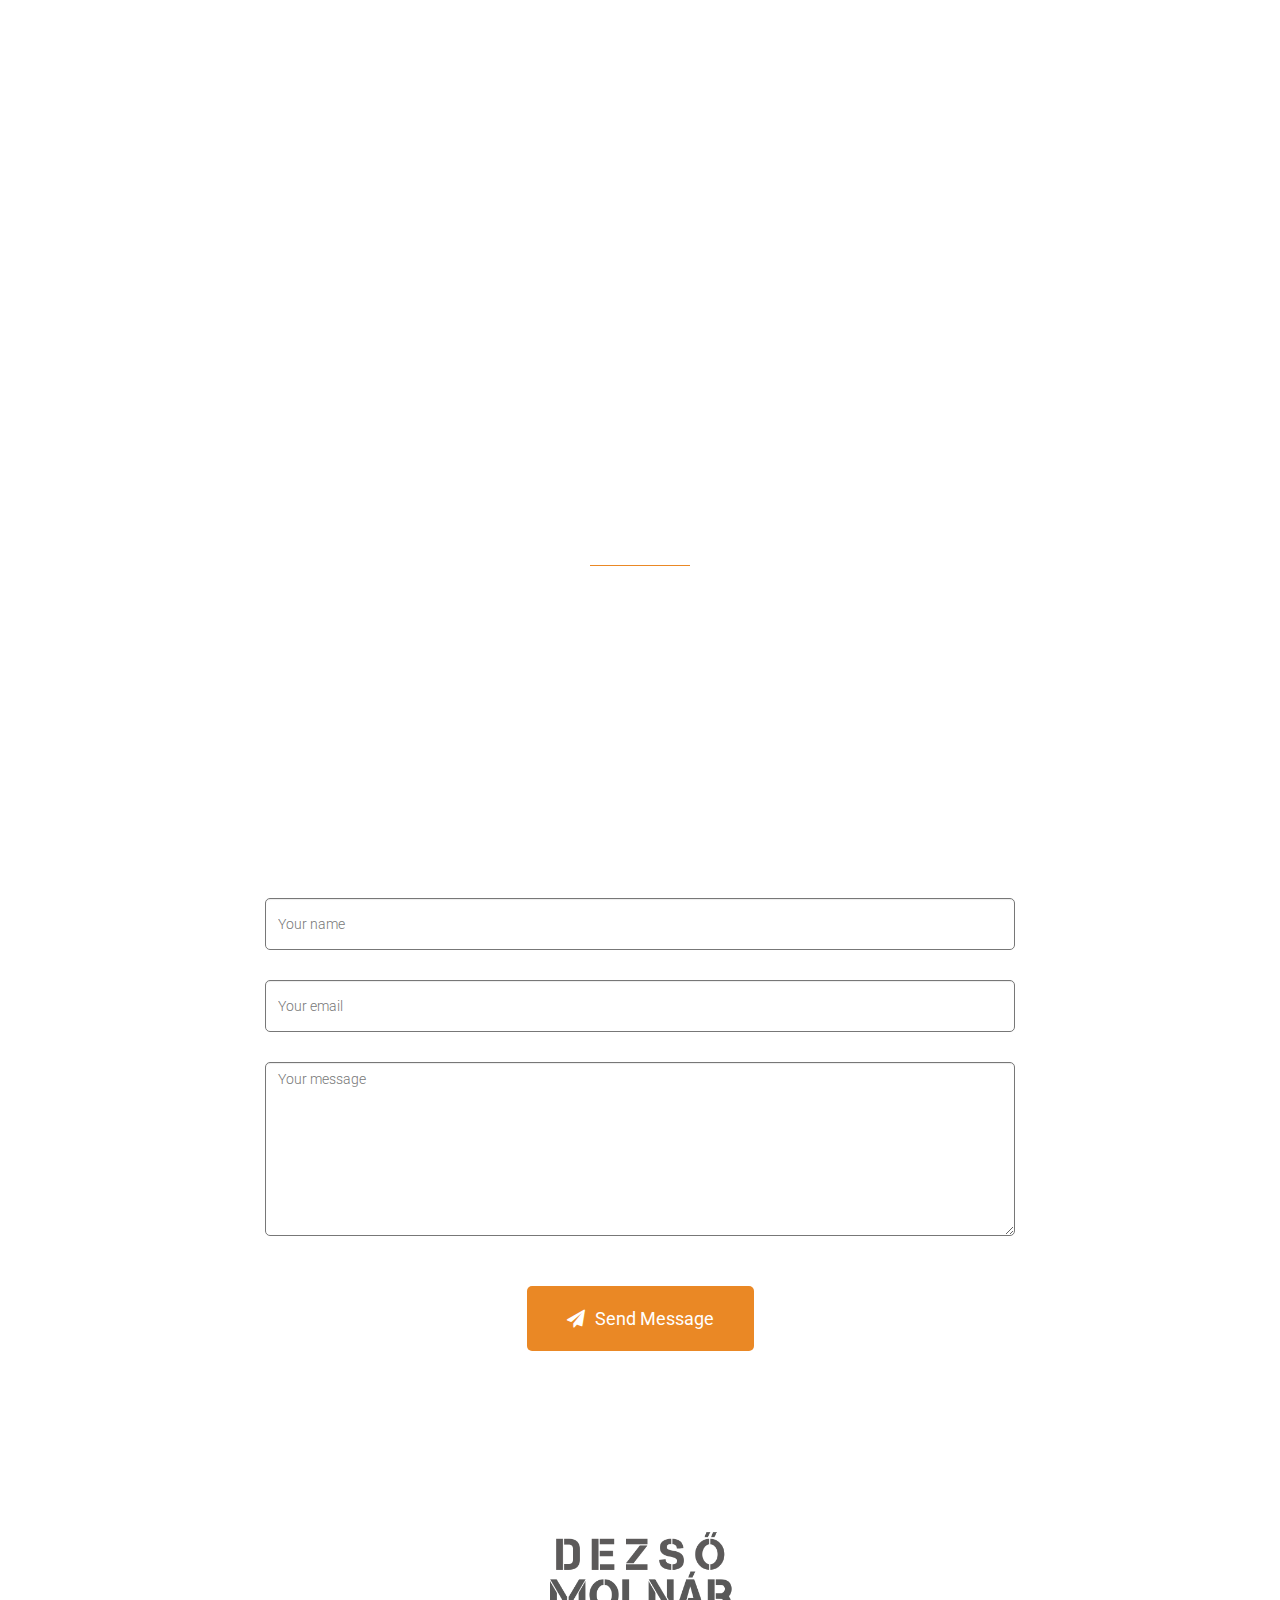
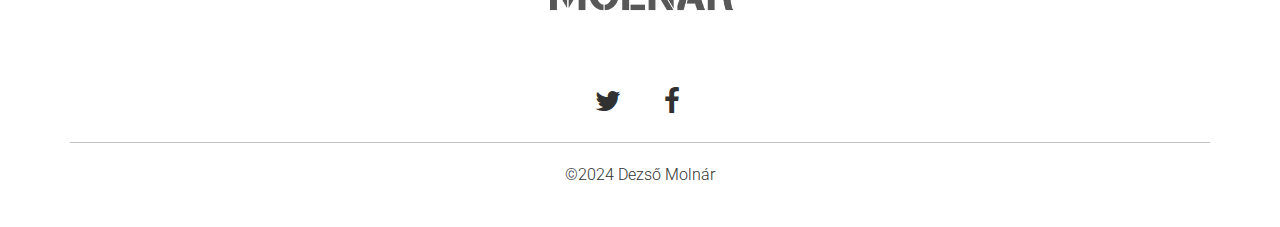
==== commit fde333bd: "Support text modification" ====
--- a/index.html
+++ b/index.html
@@ -709,11 +709,7 @@
 
 				<h1 class="section-title">Learn More</h1>
 				<p class="section-description">
-					To learn how to get involved in the development or display of these new vehicles, please contact Dezső Molnár.
-
-					If you’re from the Press or Media, please contact Dezső Molnár to coordinate viewings of our new releases.
-
-					To learn about how you can support the development of the future of urban transport, please contact us using the information below.
+					To display these vehicles, arrange a presentation, sponsor an expedition, collaborate on future transport, or publish a story about our new tech - please connect.
 
 				<div class="row margin-bottom">
 
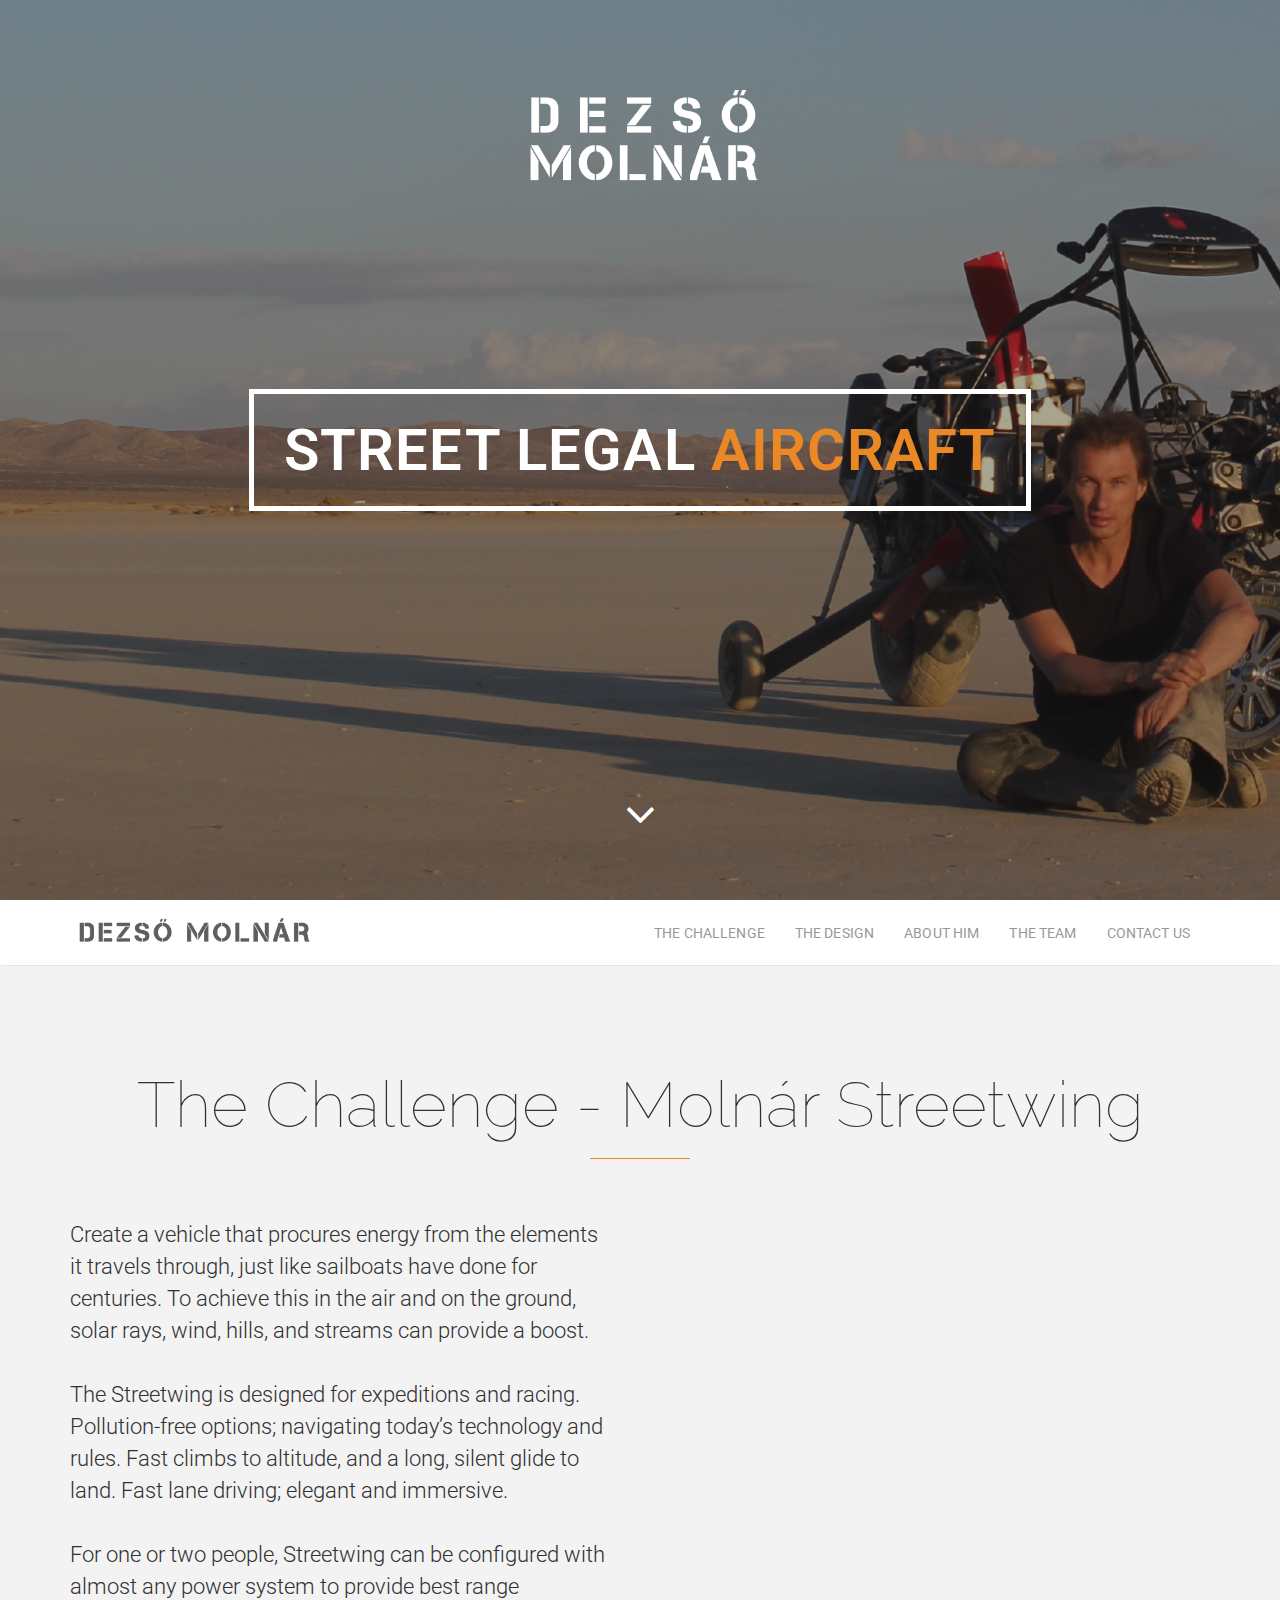
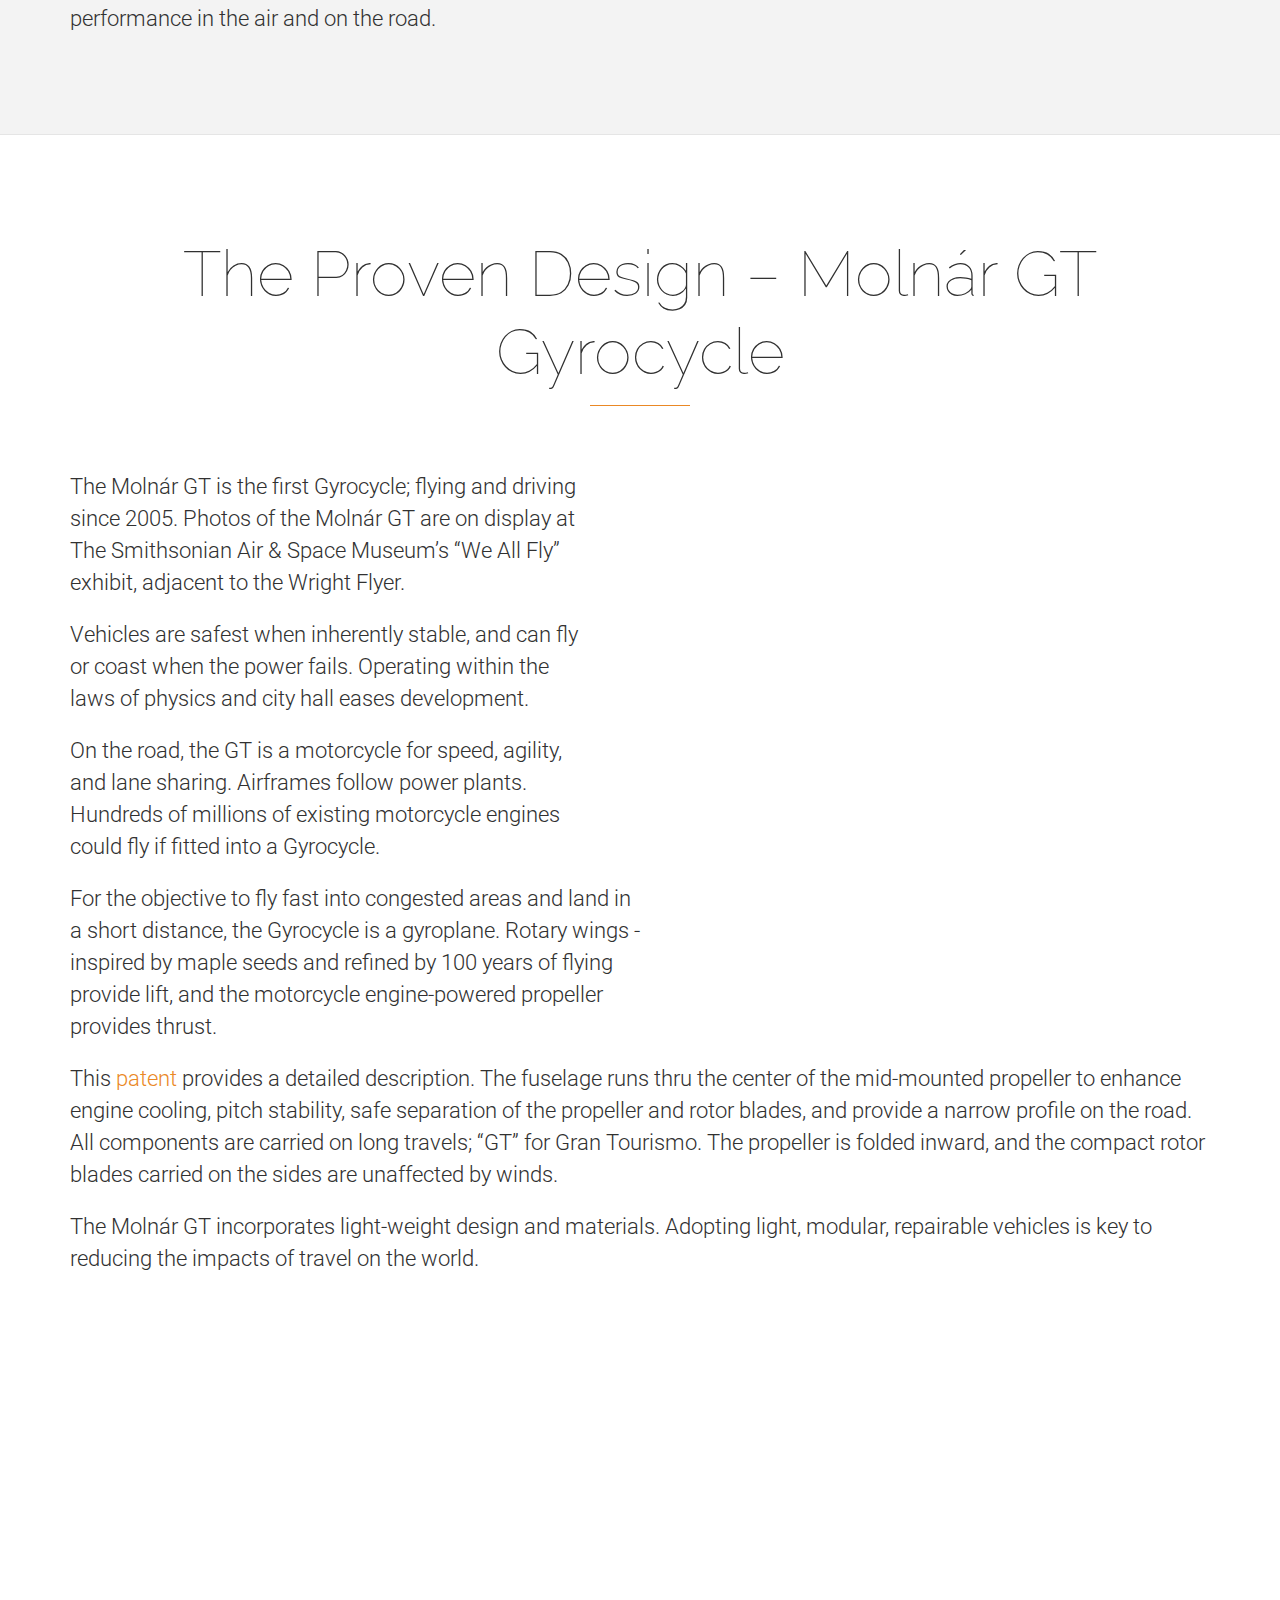
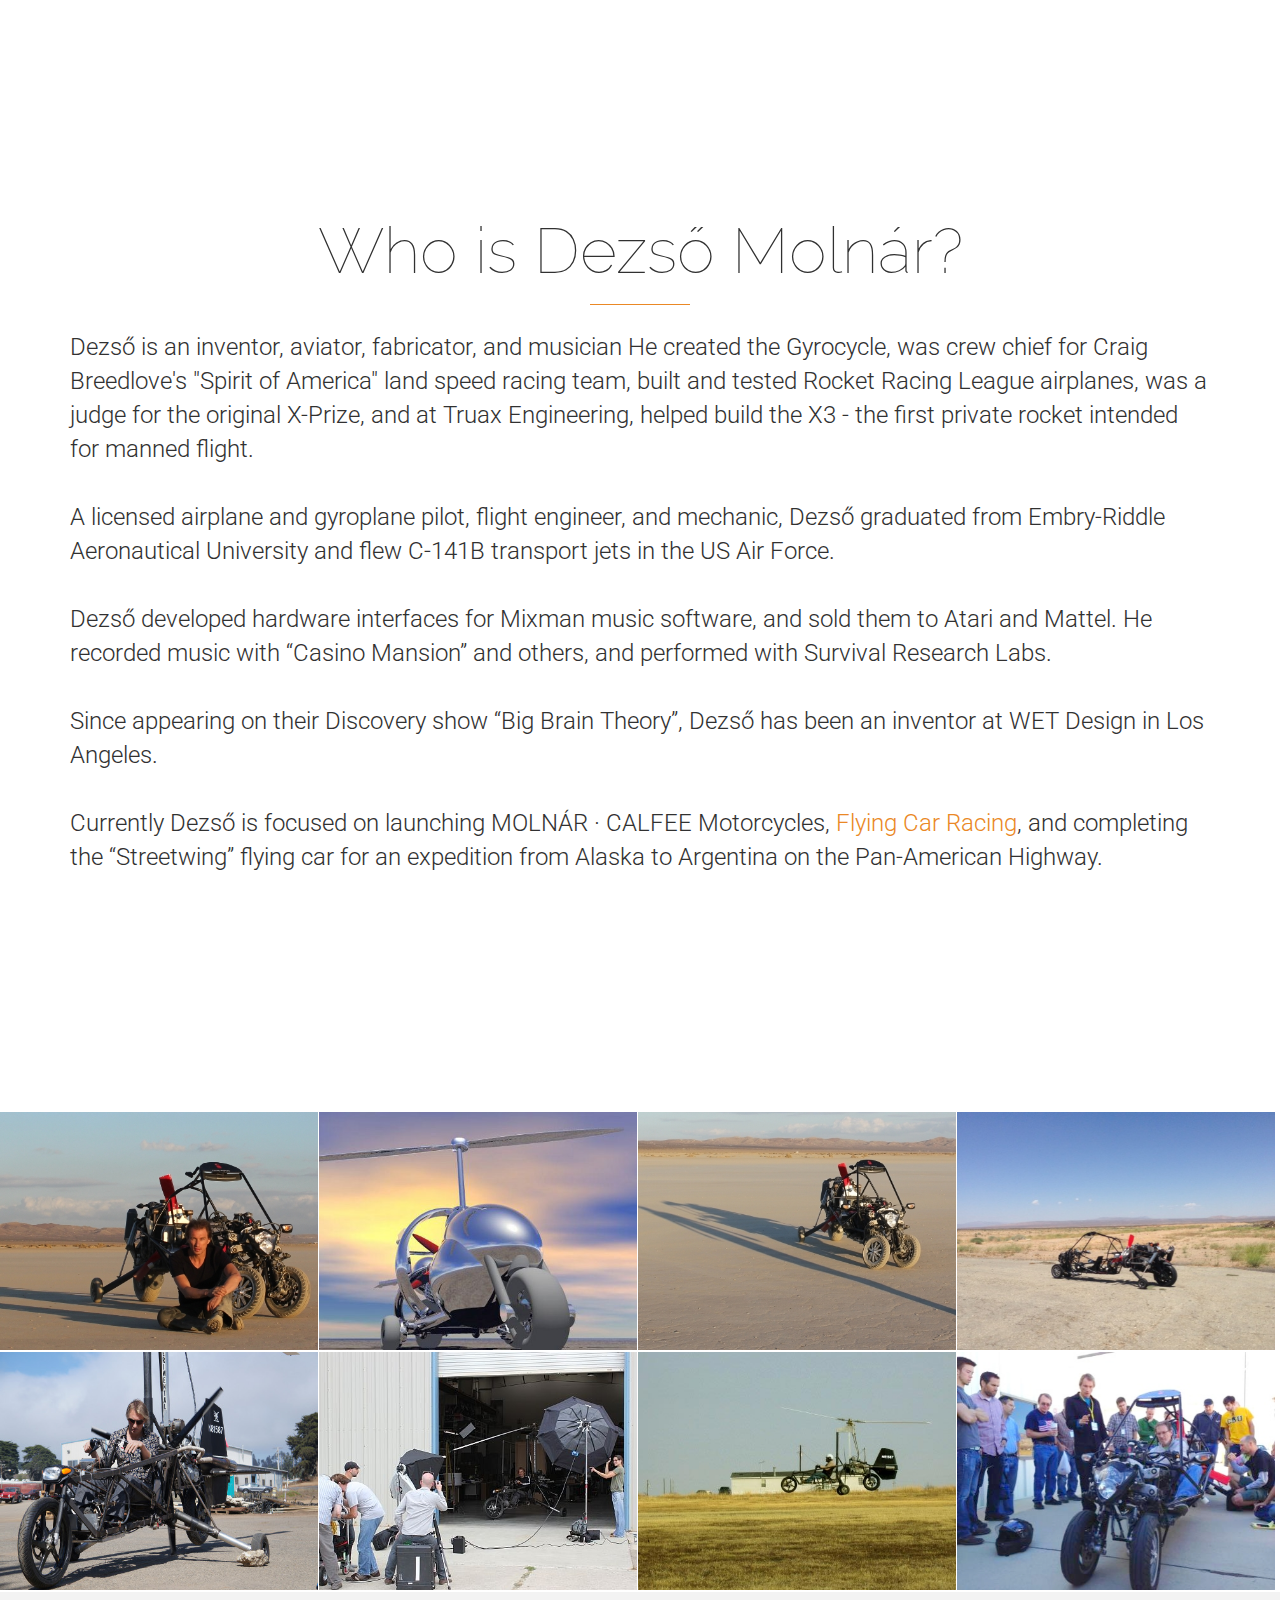
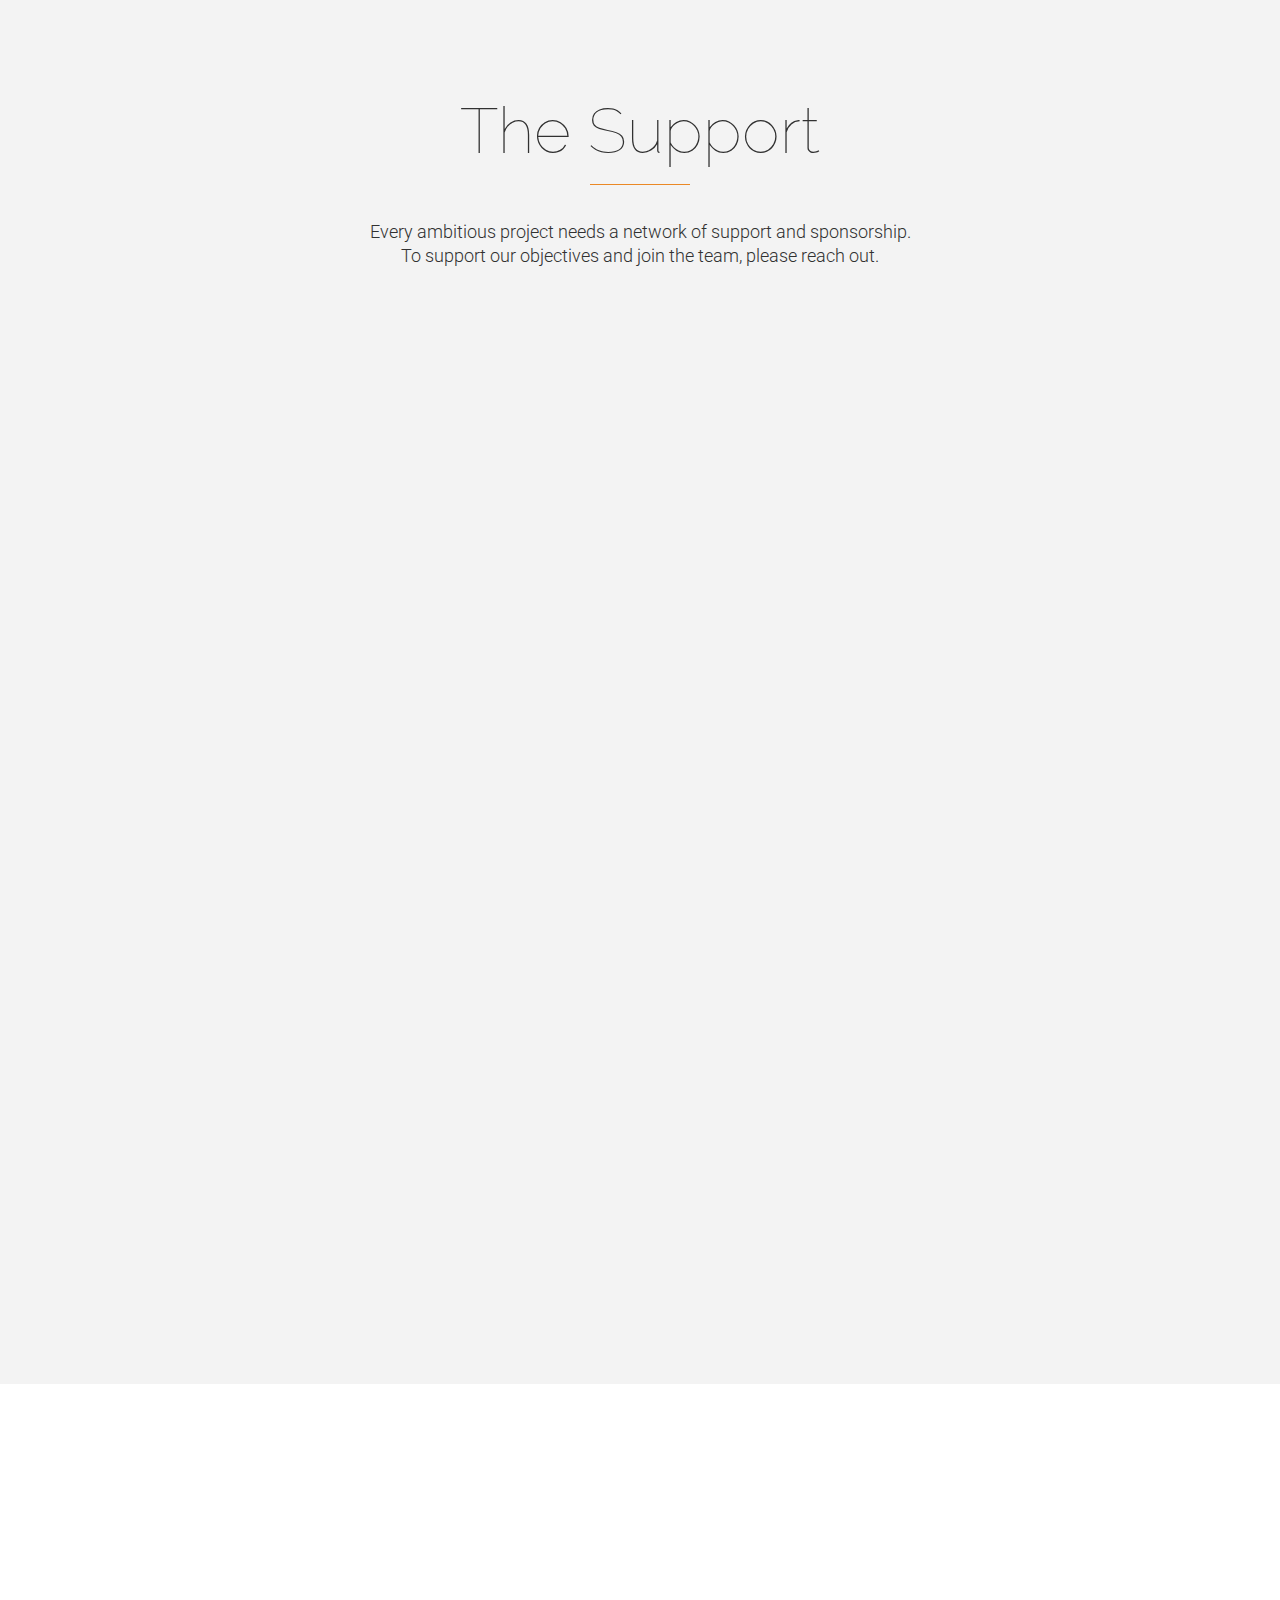
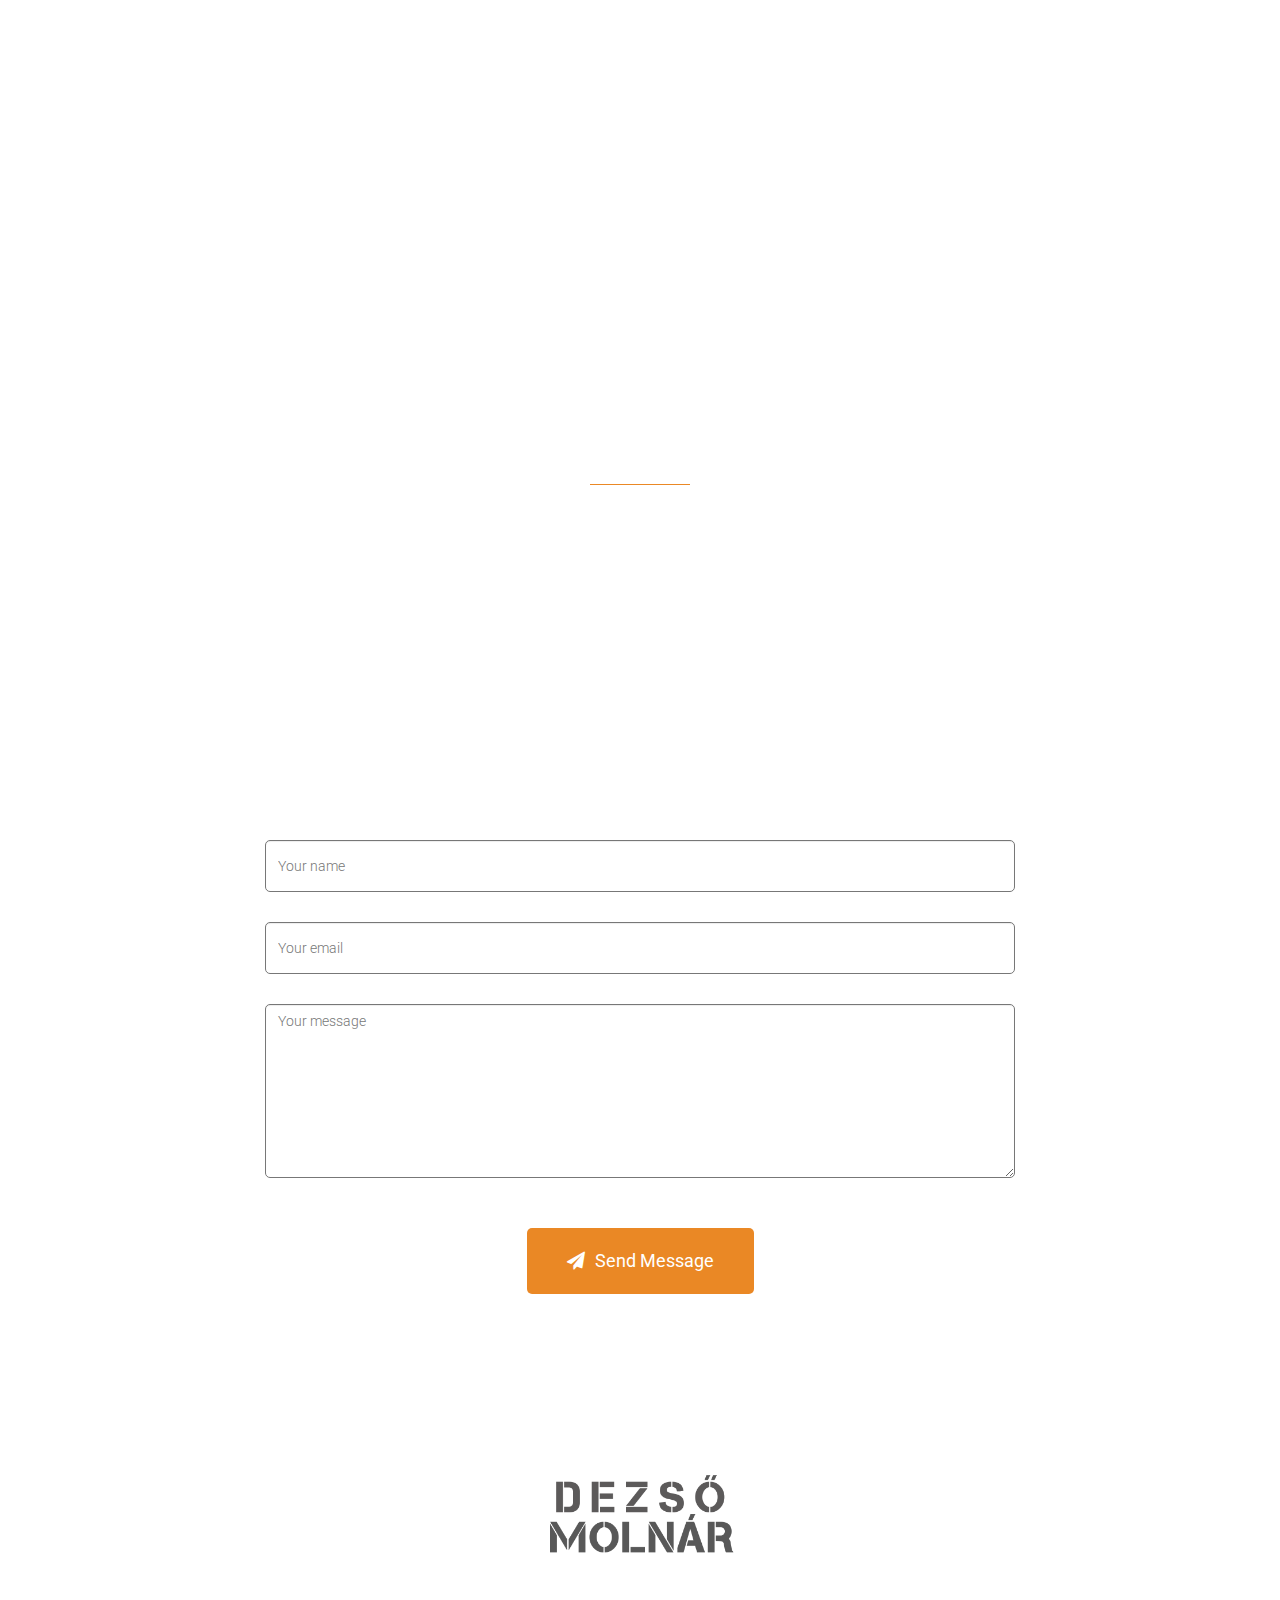
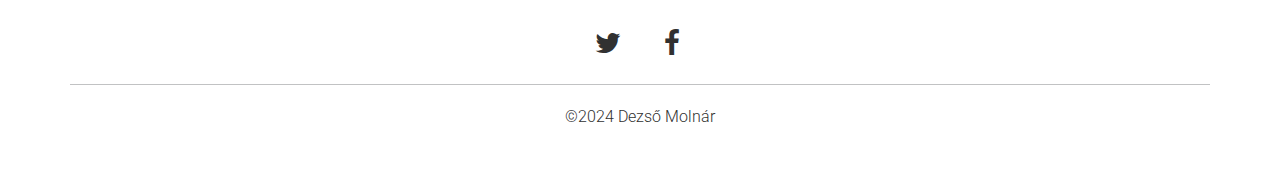
==== commit 7fba37cb: "Challenge and design pics bug" ====
--- a/index.html
+++ b/index.html
@@ -133,7 +133,7 @@
 			<div class="container">
 
 				<h1 class="section-title">The Challenge - Molnár Streetwing</h1>
-				<img  id="gyro"class="img-responsive img-center scrollimation fade-up" src="assets/images/car.png" alt="" />
+				<img  id="gyro"class="img-responsive img-center scrollimation fade-up" src="assets/images/The_Challenge_Molnar_Streetwing.JPG" alt="" />
 				<div class="contain-description">
 					<p id="description1">
 						Create a vehicle that procures energy from the elements it travels through, just like sailboats have done for centuries. To achieve this in the air and on the ground, solar rays, wind, hills, and streams can provide a boost.
@@ -156,10 +156,10 @@
 			<div class="container">
 
 				<h1 class="section-title">The Proven Design – Molnár GT Gyrocycle</h1>
-				<img  id="copter"class="img-responsive img-center scrollimation fade-up" src="assets/images/3dRendition.jpg" alt="" />
+				<img  id="copter"class="img-responsive img-center scrollimation fade-up" src="assets/images/The_Proven_Design-Molnar_GT_Gyrocycle.JPG" alt="" />
 
 				<p class="section-description gyrodesigndscript gdleft" id="gd1">
-					The Molnár GT is the first Gyrocycle; flying and driving since 2005. Photos of the Molnár GT are on display at The Smithsonian Air & Space Museum’s “We All Fly” exhibit (Room 107), adjacent to the Wright Flyer (Room 106).
+					The Molnár GT is the first Gyrocycle; flying and driving since 2005. Photos of the Molnár GT are on display at The Smithsonian Air & Space Museum’s “We All Fly” exhibit, adjacent to the Wright Flyer.
 				</p>
 
 				<p class="section-description gyrodesigndscript gdleft" id="gd2">
@@ -709,7 +709,11 @@
 
 				<h1 class="section-title">Learn More</h1>
 				<p class="section-description">
-					To display these vehicles, arrange a presentation, sponsor an expedition, collaborate on future transport, or publish a story about our new tech - please connect.
+					To learn how to get involved in the development or display of these new vehicles, please contact Dezső Molnár.
+
+					If you’re from the Press or Media, please contact Dezső Molnár to coordinate viewings of our new releases.
+
+					To learn about how you can support the development of the future of urban transport, please contact us using the information below.
 
 				<div class="row margin-bottom">
 
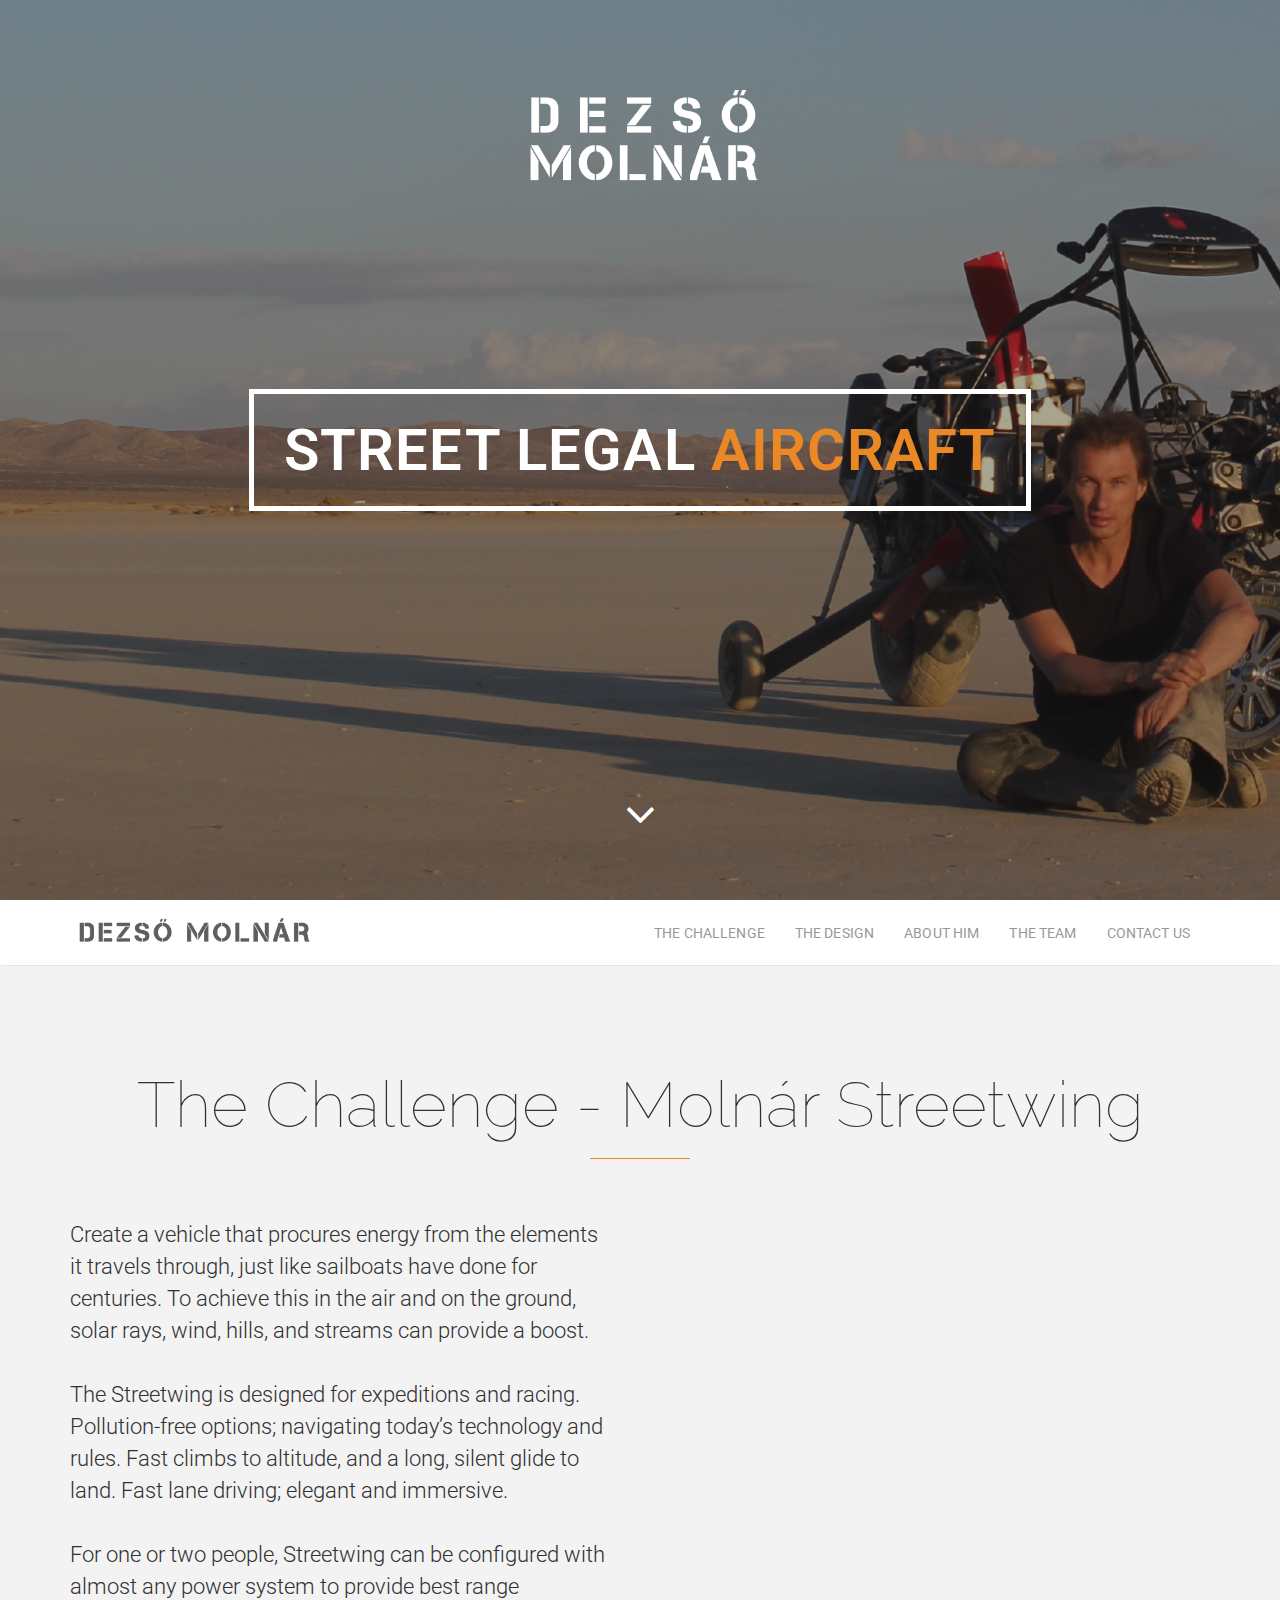
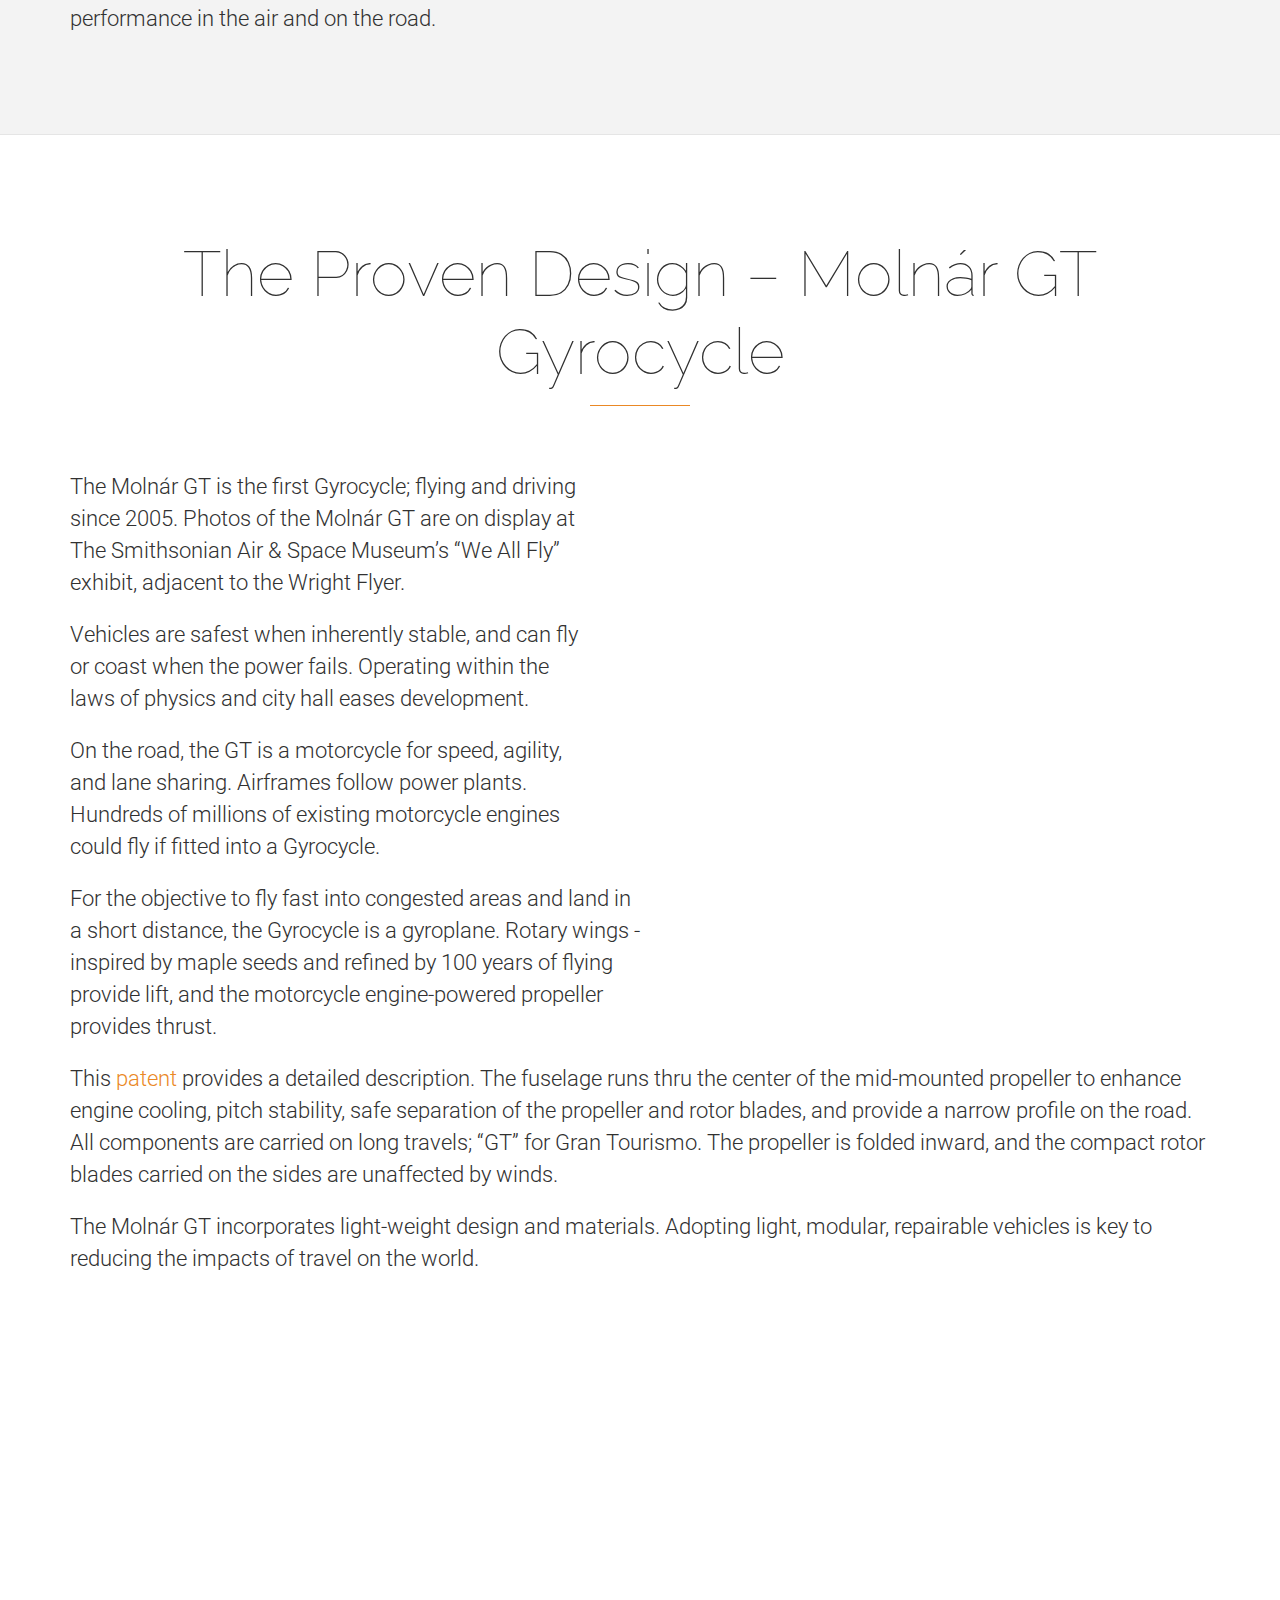
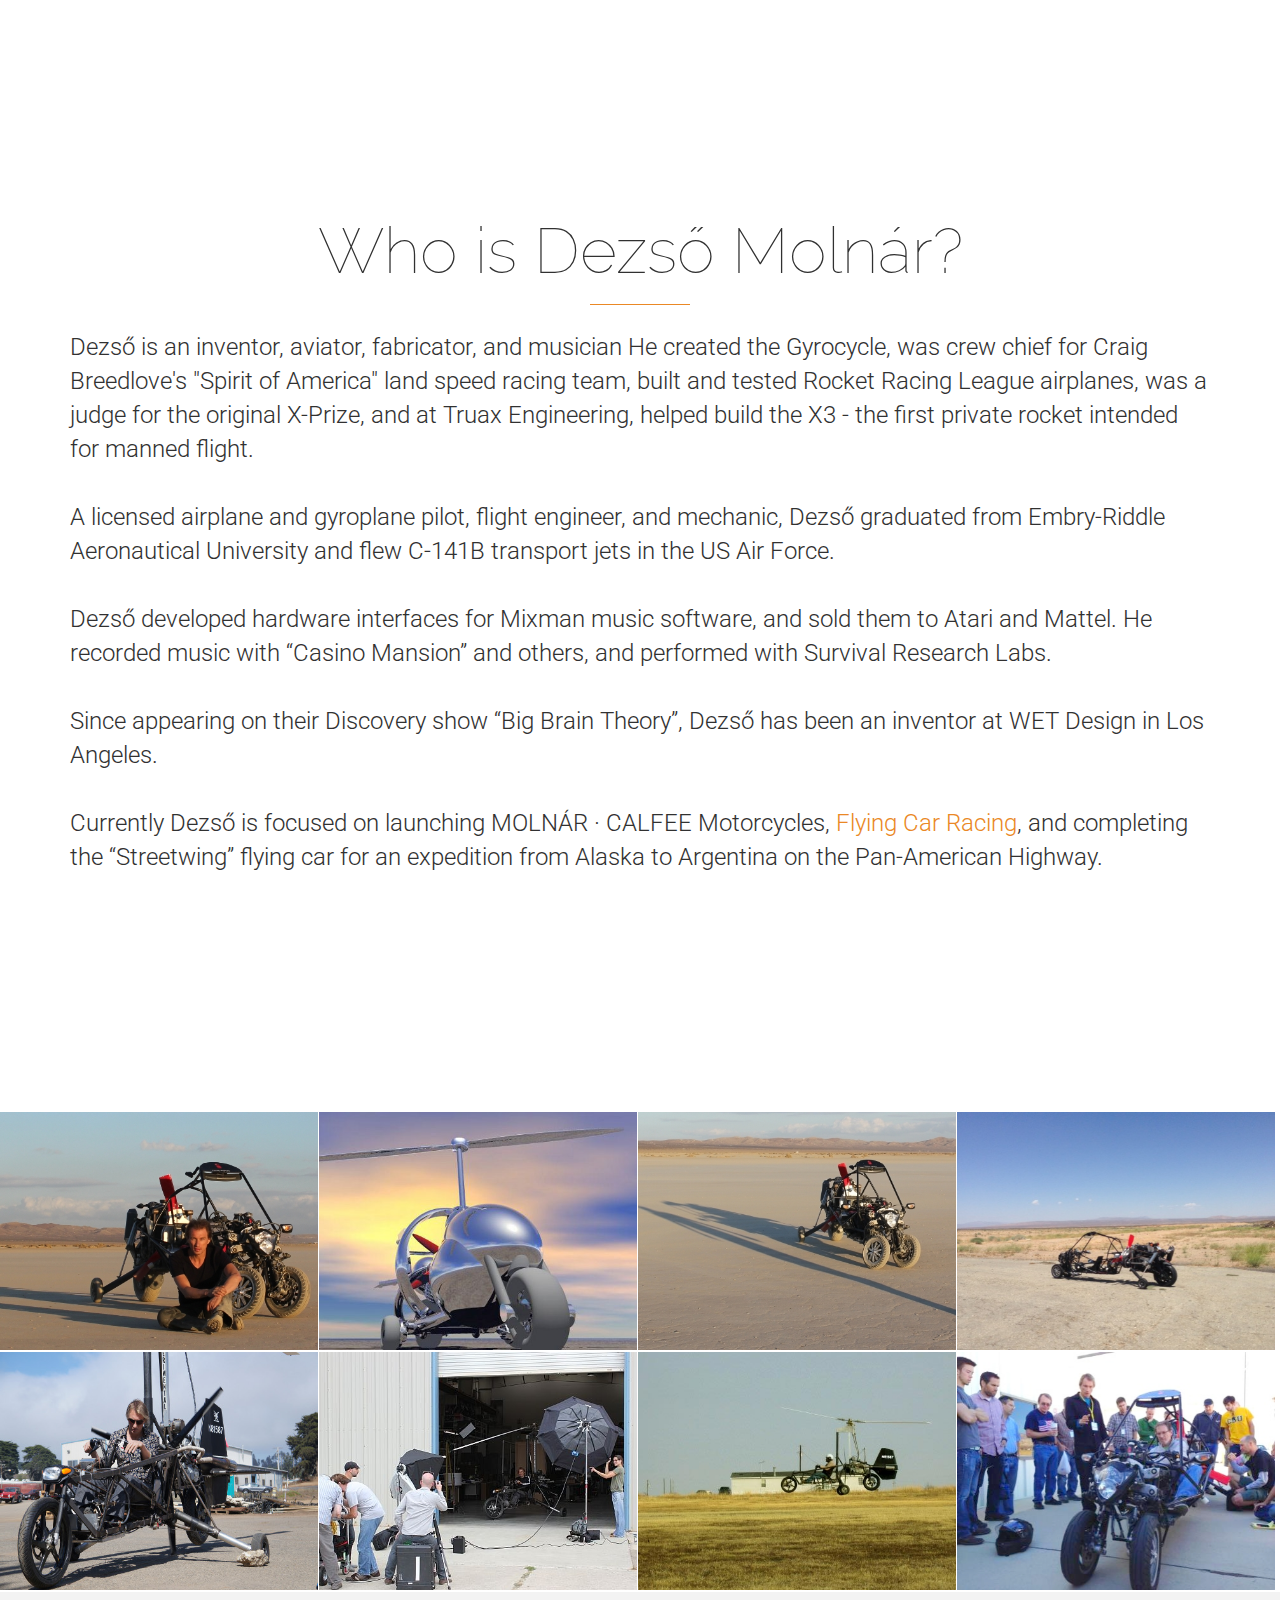
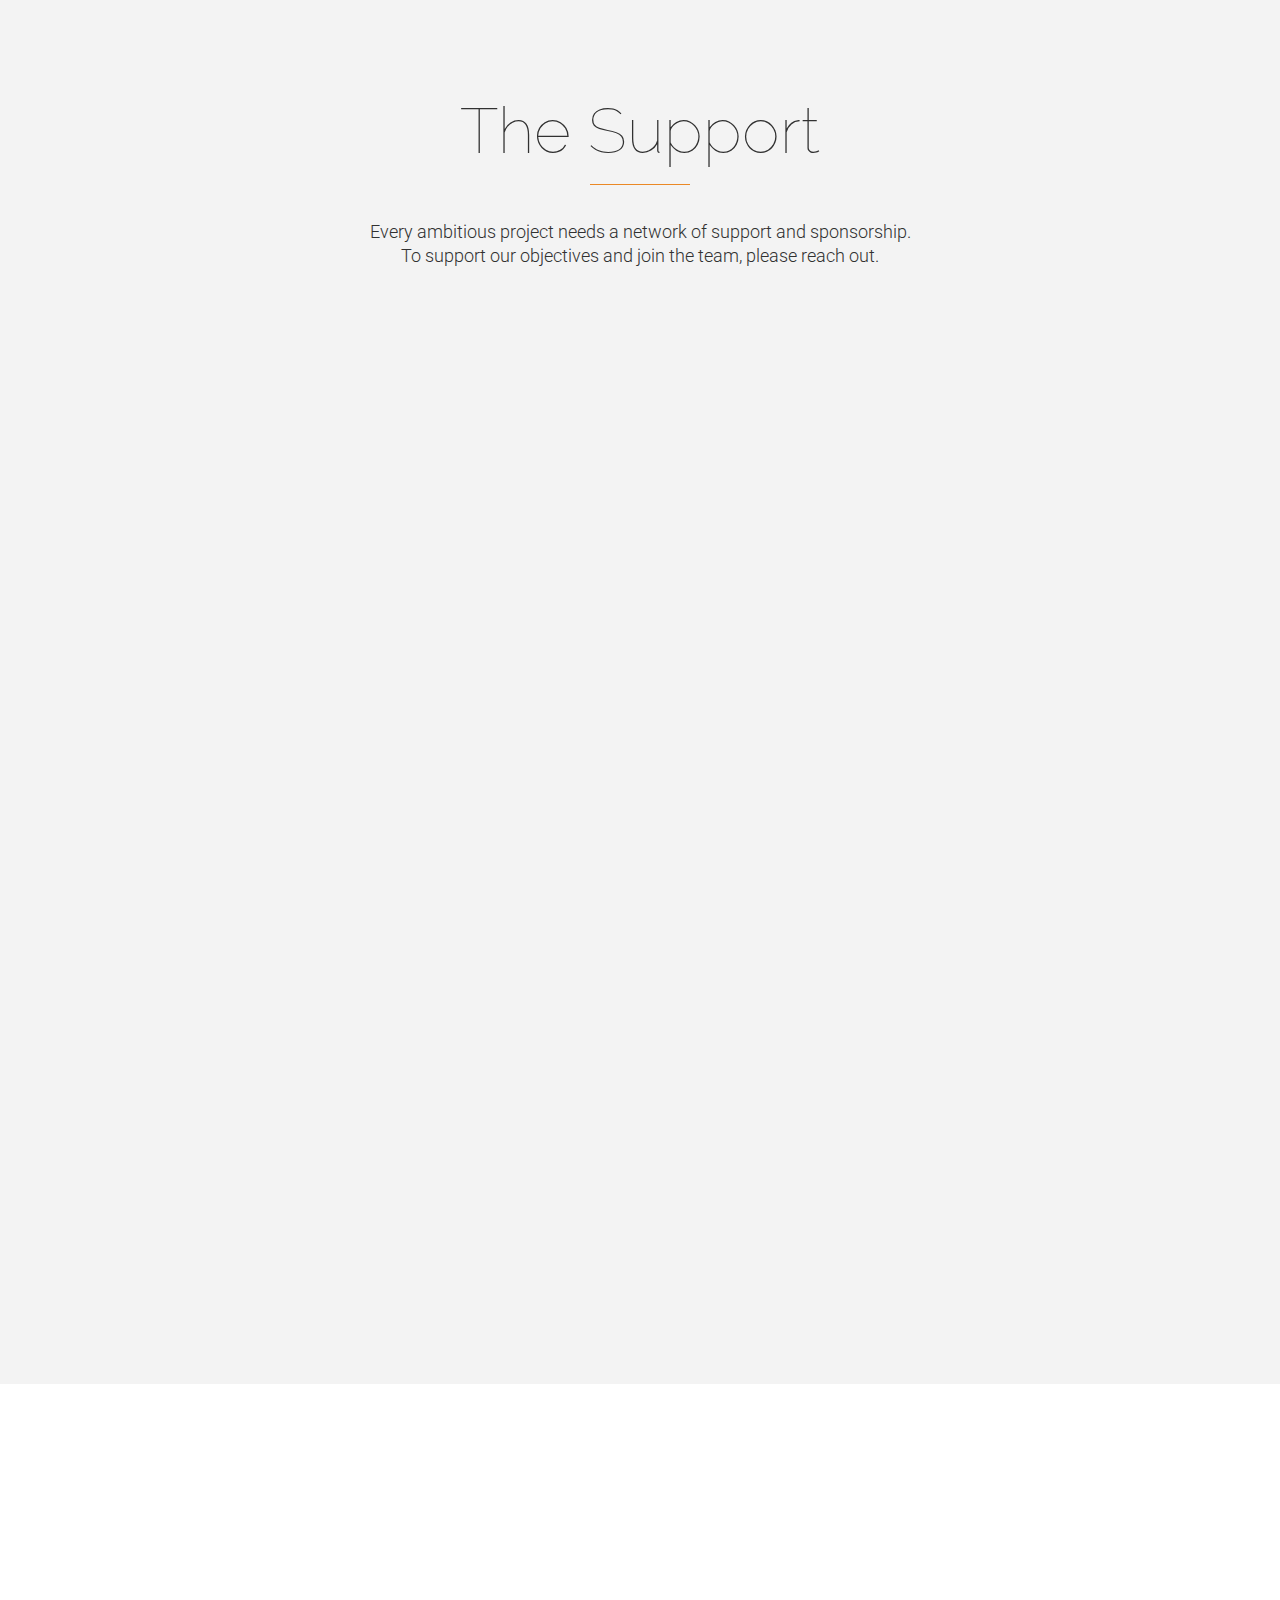
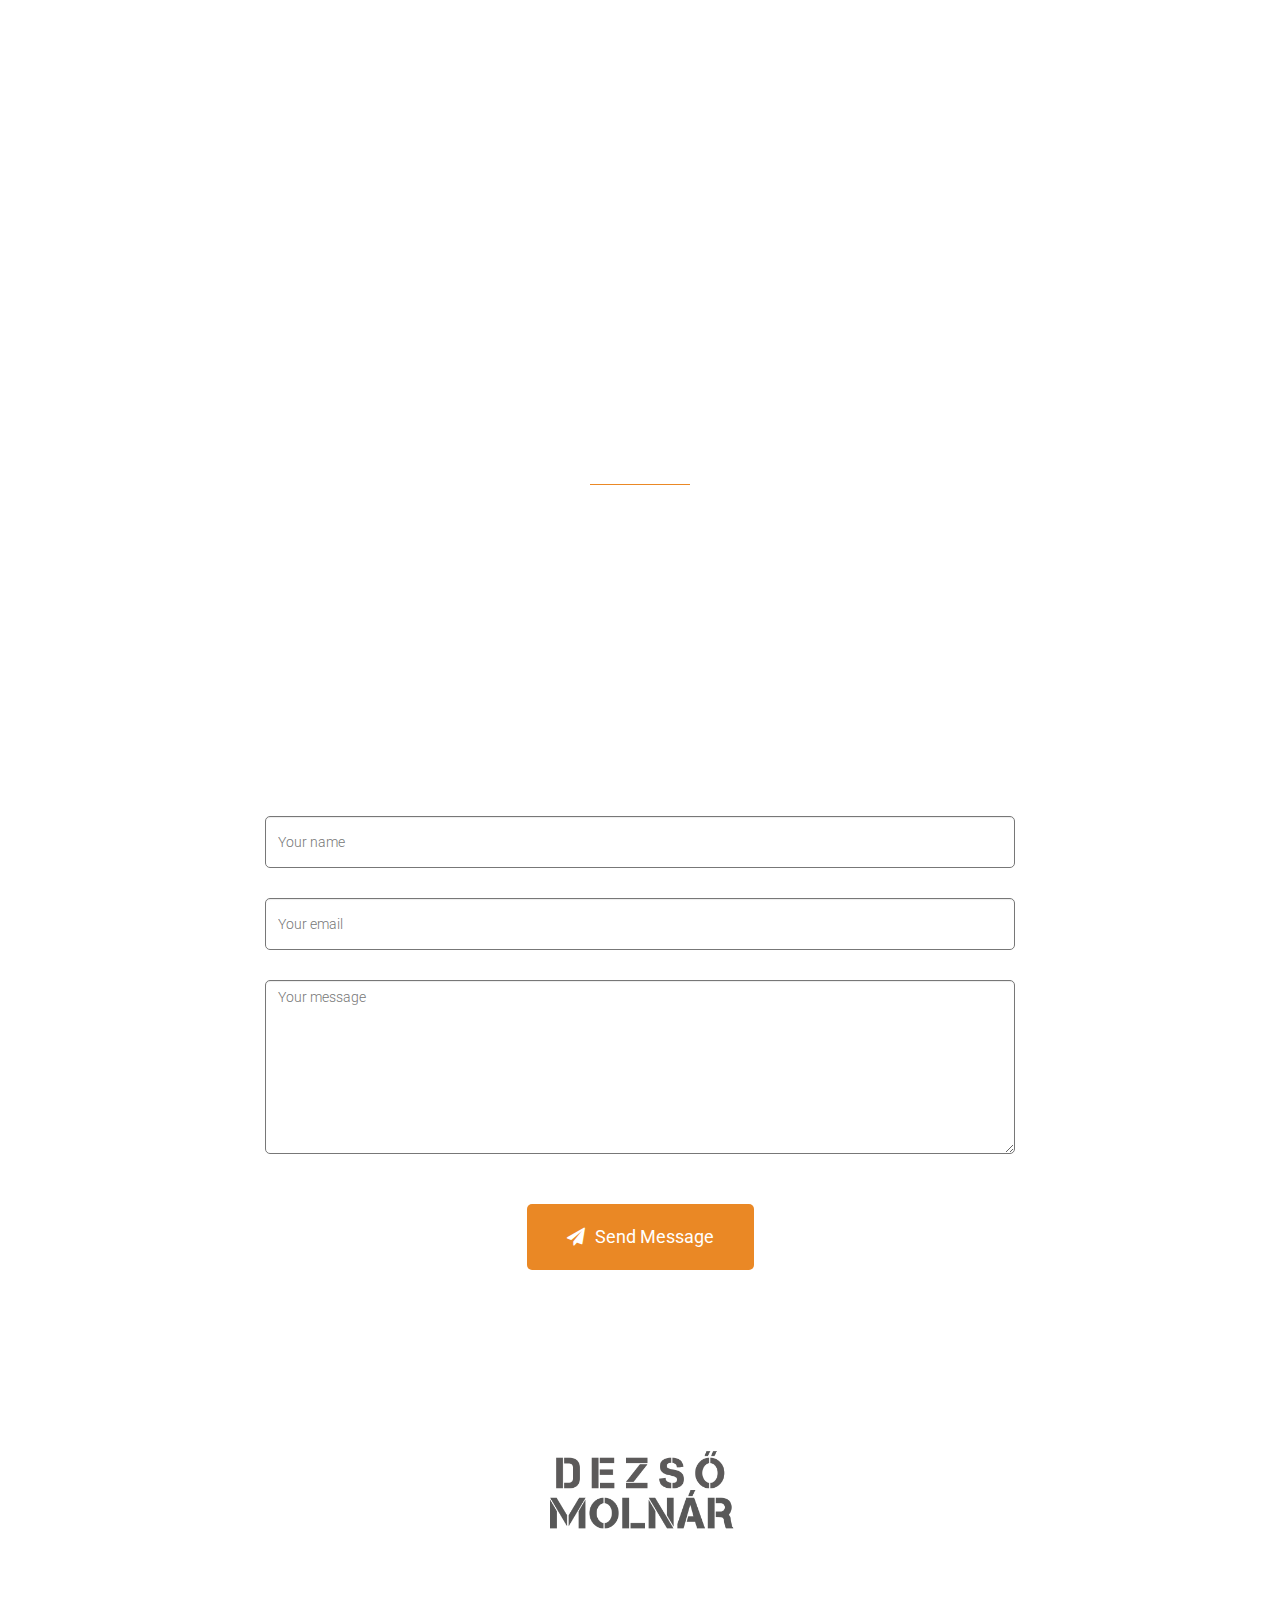
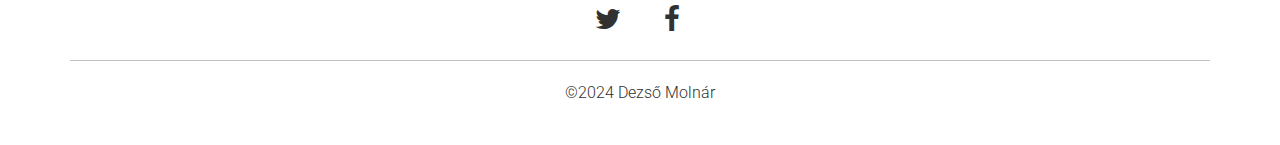
==== commit 32d3f3e5: "Challeng and design pic bug" ====
--- a/index.html
+++ b/index.html
@@ -709,11 +709,7 @@
 
 				<h1 class="section-title">Learn More</h1>
 				<p class="section-description">
-					To learn how to get involved in the development or display of these new vehicles, please contact Dezső Molnár.
-
-					If you’re from the Press or Media, please contact Dezső Molnár to coordinate viewings of our new releases.
-
-					To learn about how you can support the development of the future of urban transport, please contact us using the information below.
+					To display these vehicles, arrange a presentation, sponsor an expedition, collaborate on future transport, or publish a story about our new tech - please connect.
 
 				<div class="row margin-bottom">
 
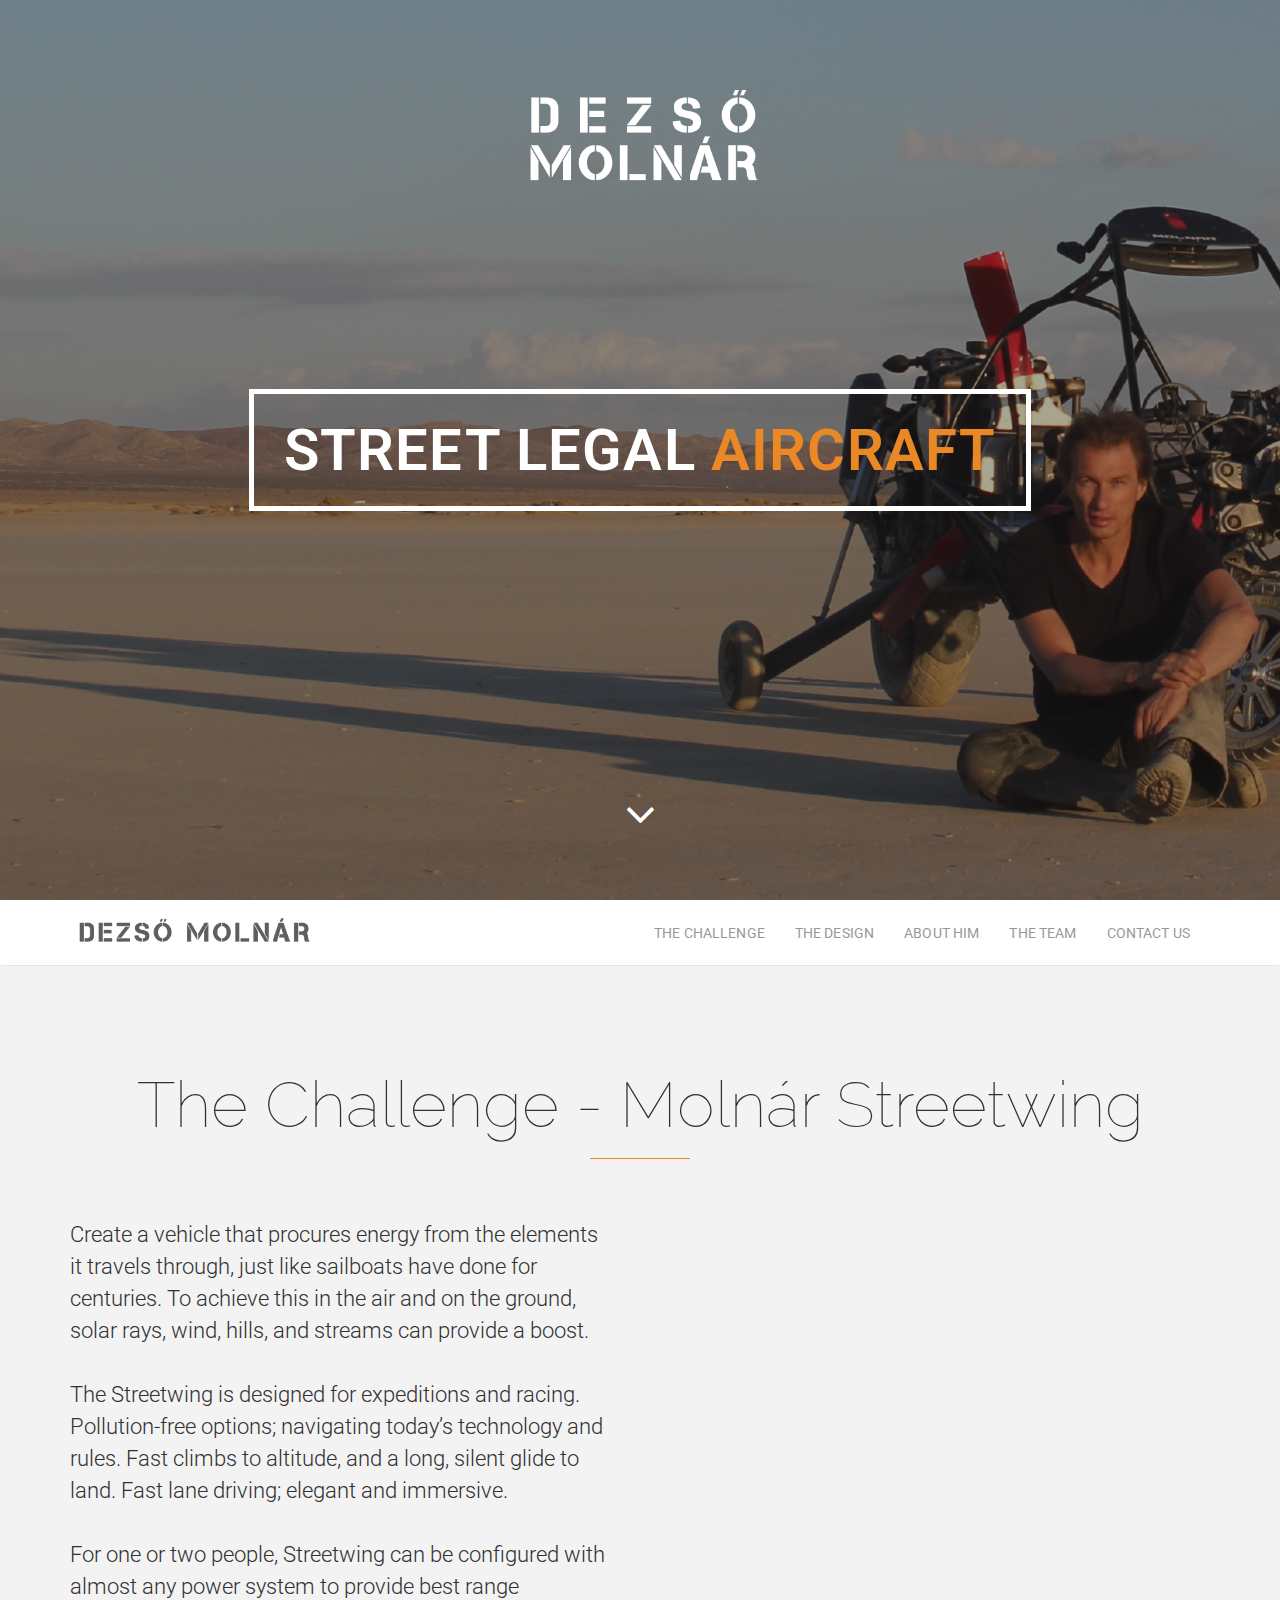
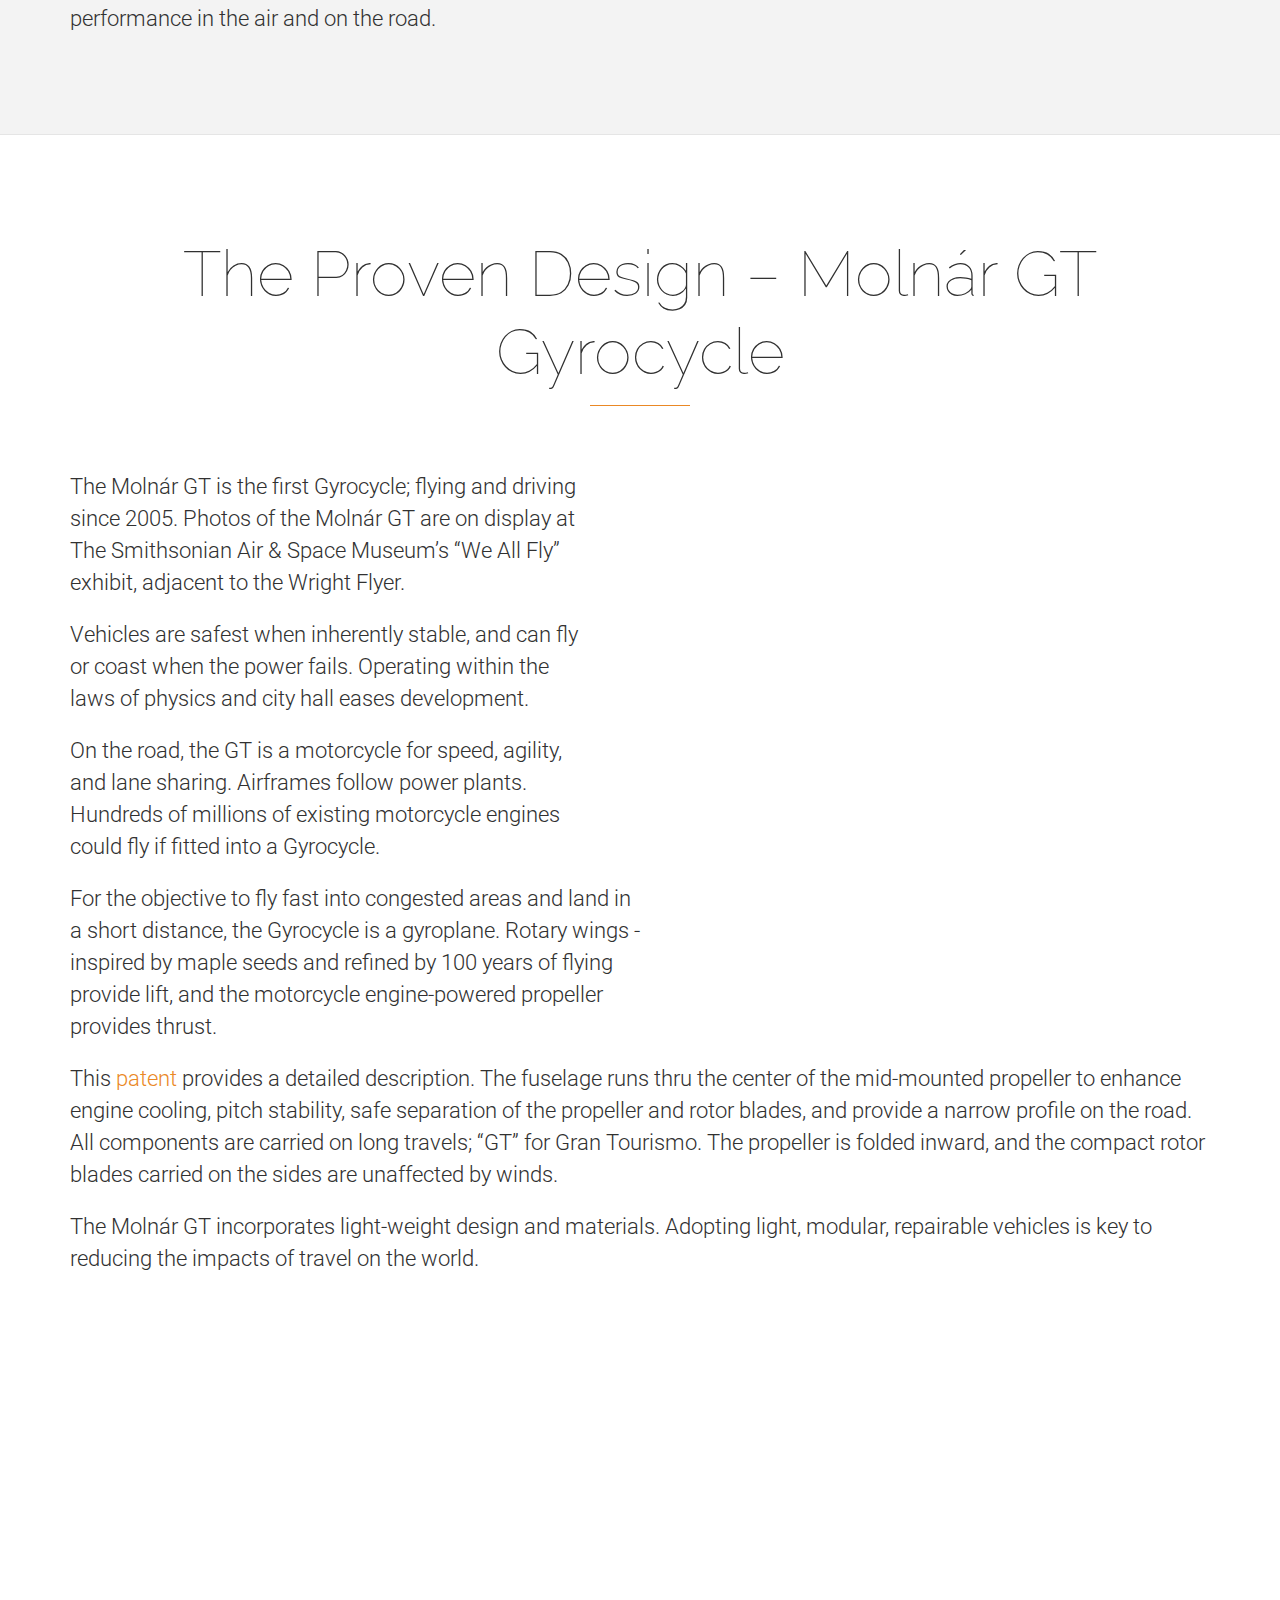
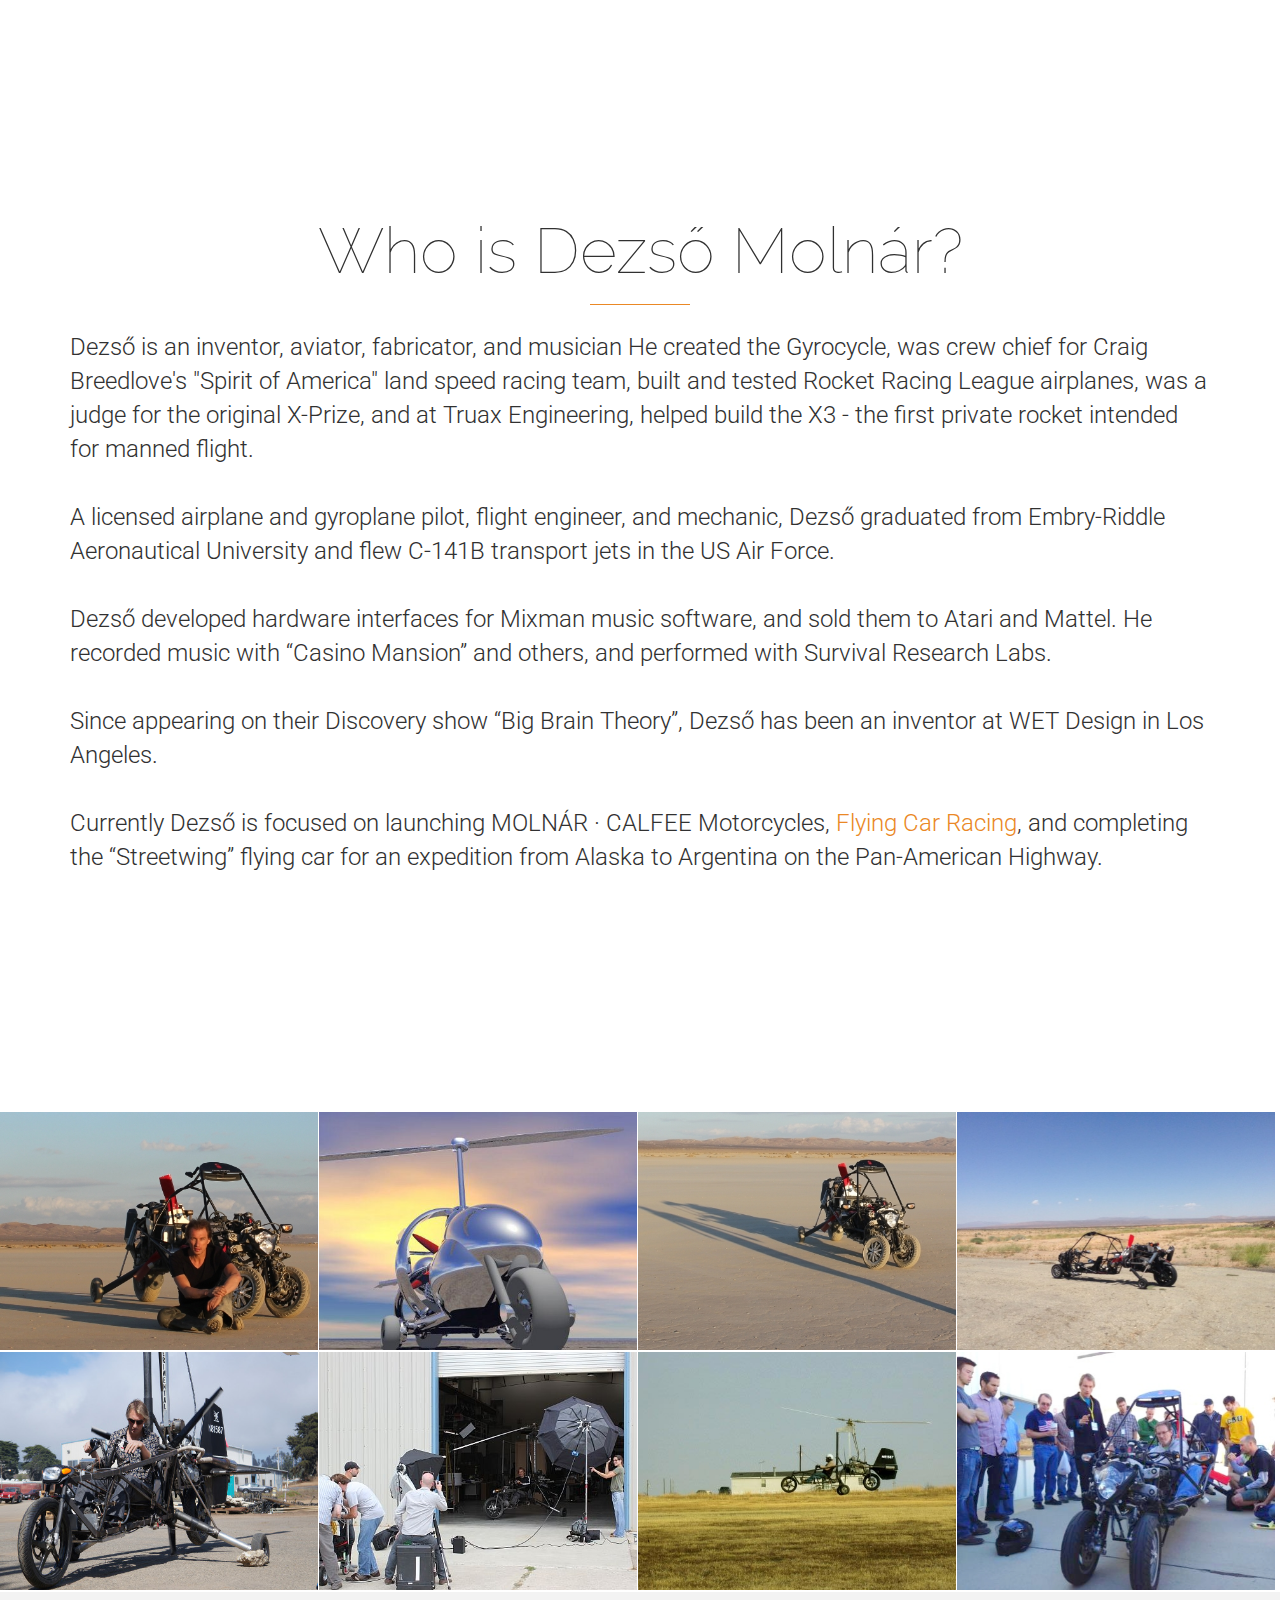
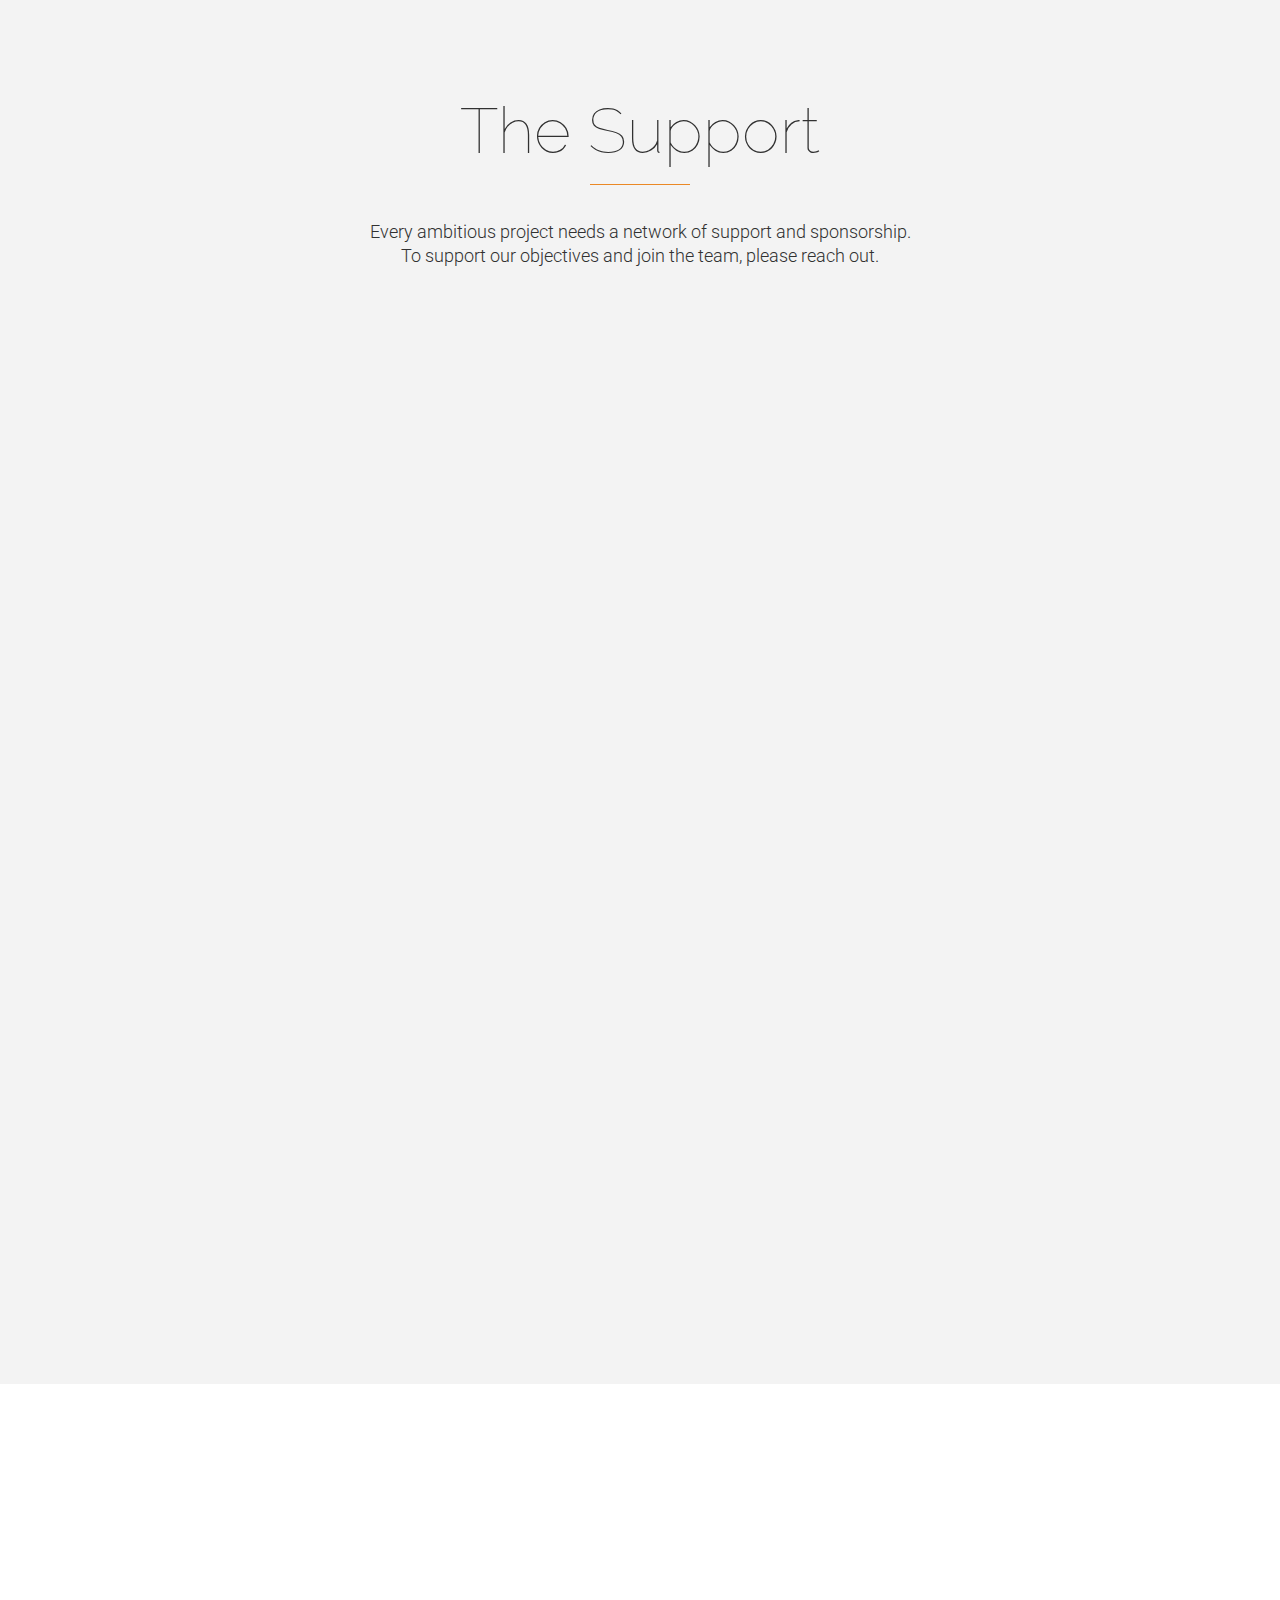
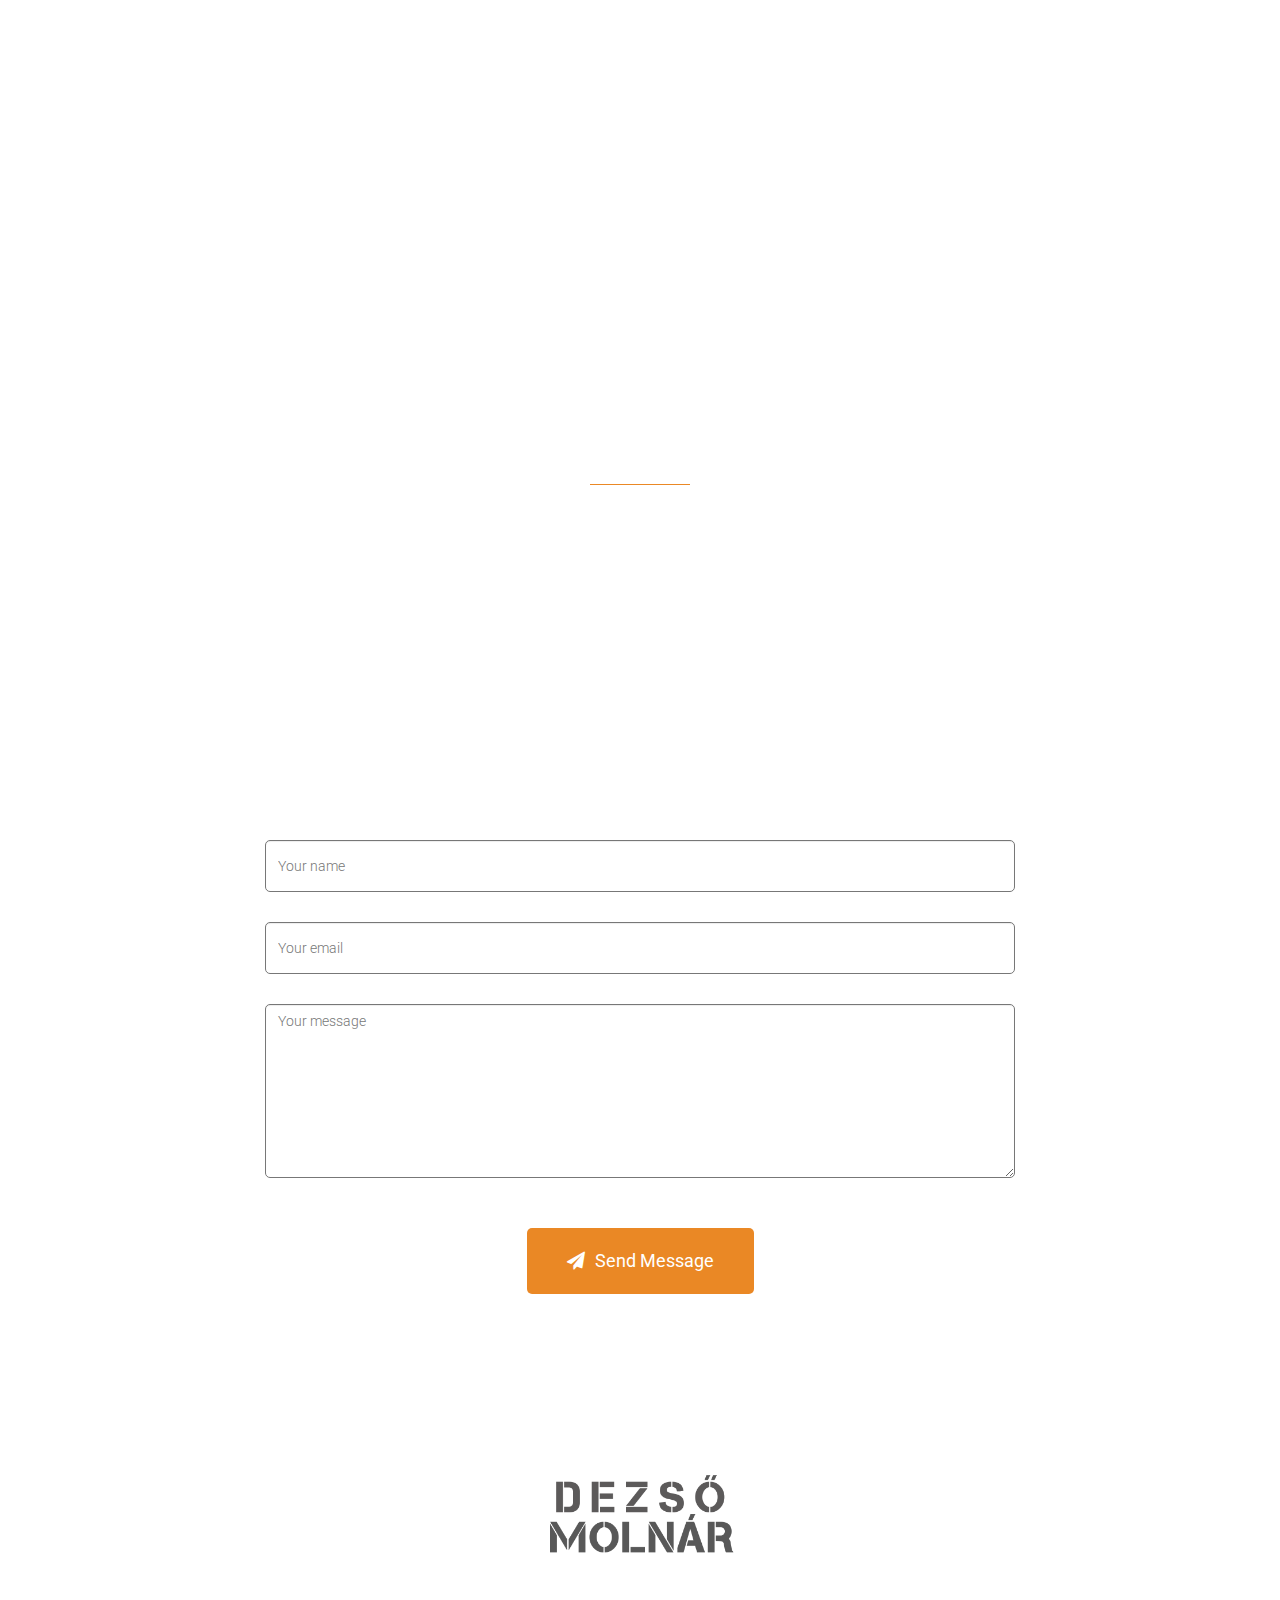
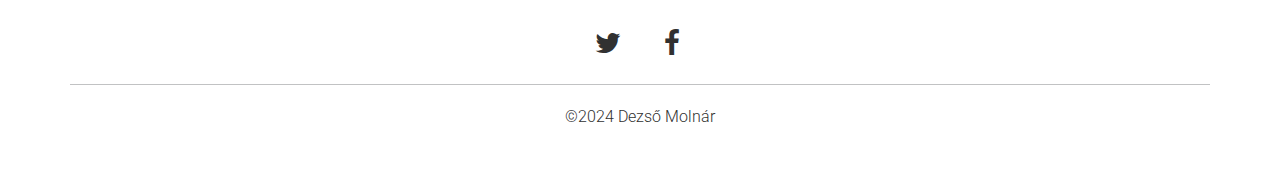
==== commit 2baad01d: "Merge pull request #6 from ronrlin/Challeng-and-design-pic-display-bug" ====
--- a/index.html
+++ b/index.html
@@ -709,7 +709,11 @@
 
 				<h1 class="section-title">Learn More</h1>
 				<p class="section-description">
-					To display these vehicles, arrange a presentation, sponsor an expedition, collaborate on future transport, or publish a story about our new tech - please connect.
+					To learn how to get involved in the development or display of these new vehicles, please contact Dezső Molnár.
+
+					If you’re from the Press or Media, please contact Dezső Molnár to coordinate viewings of our new releases.
+
+					To learn about how you can support the development of the future of urban transport, please contact us using the information below.
 
 				<div class="row margin-bottom">
 
